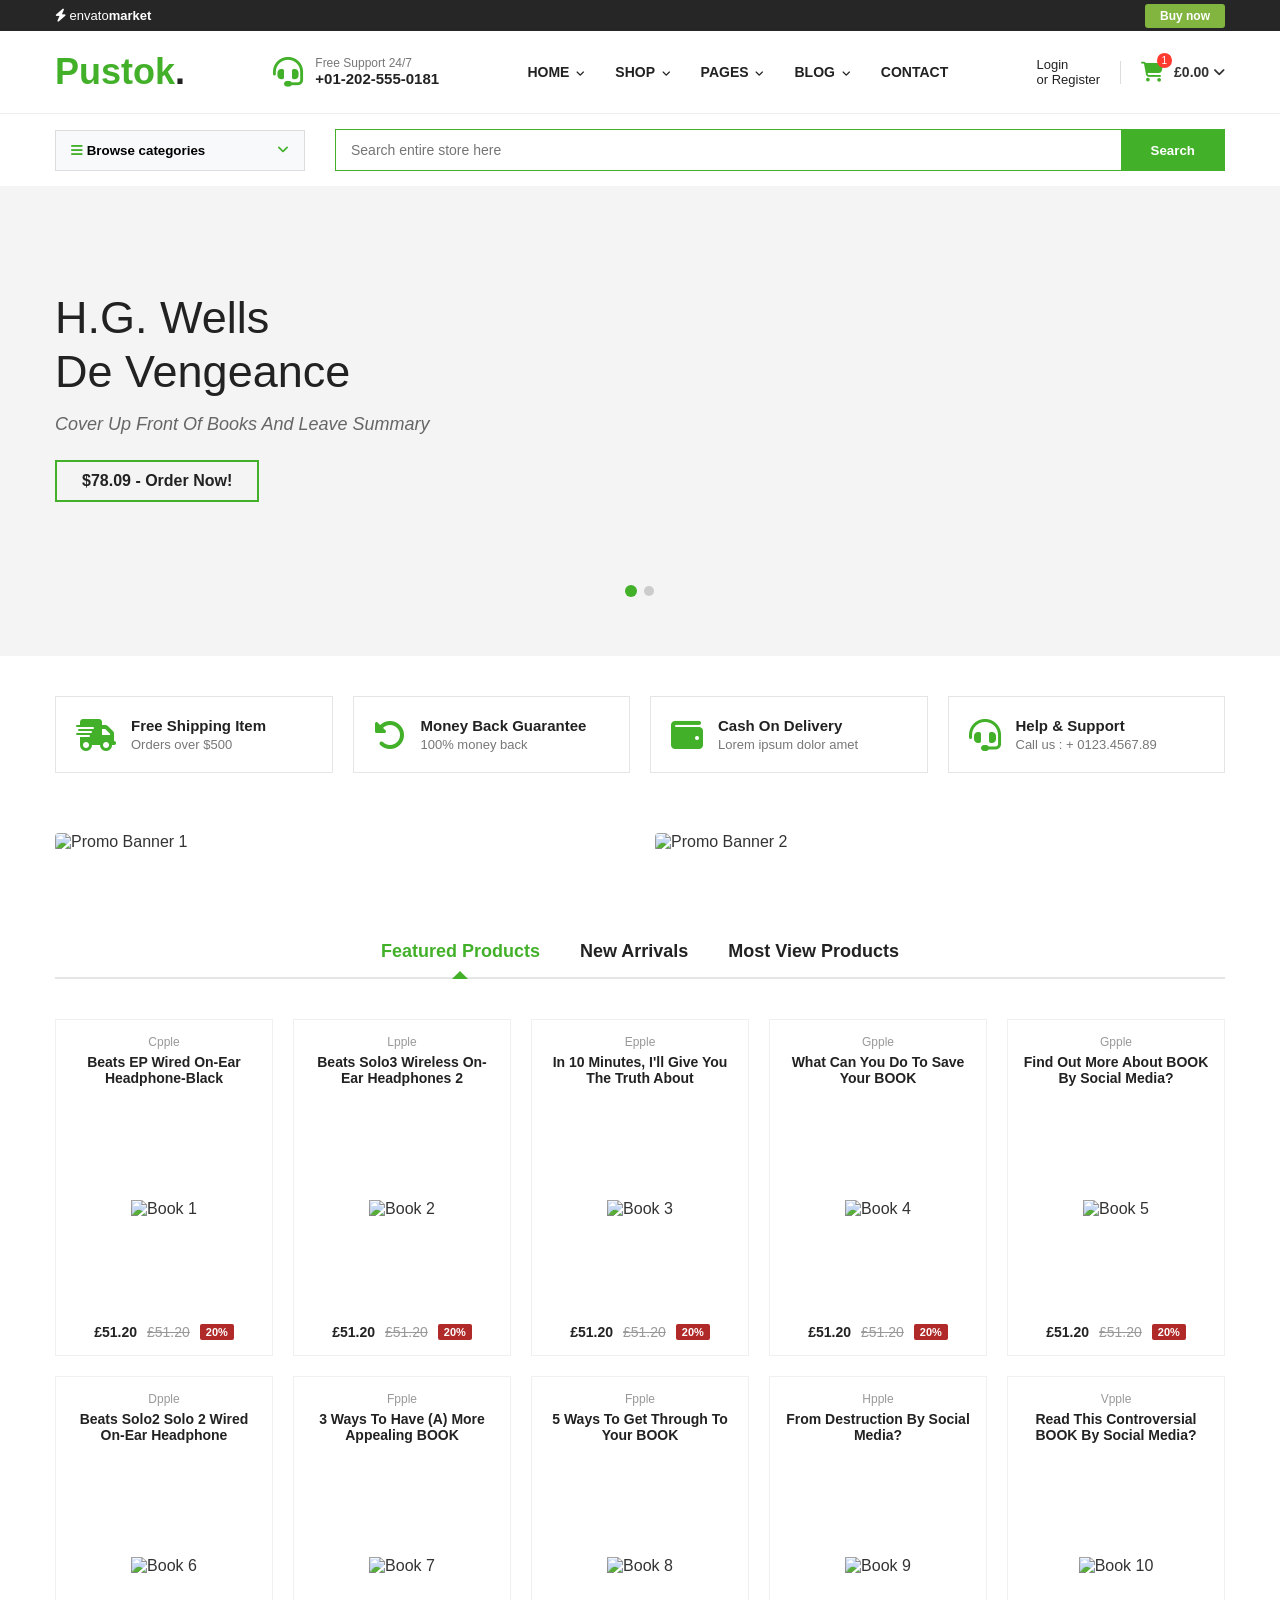
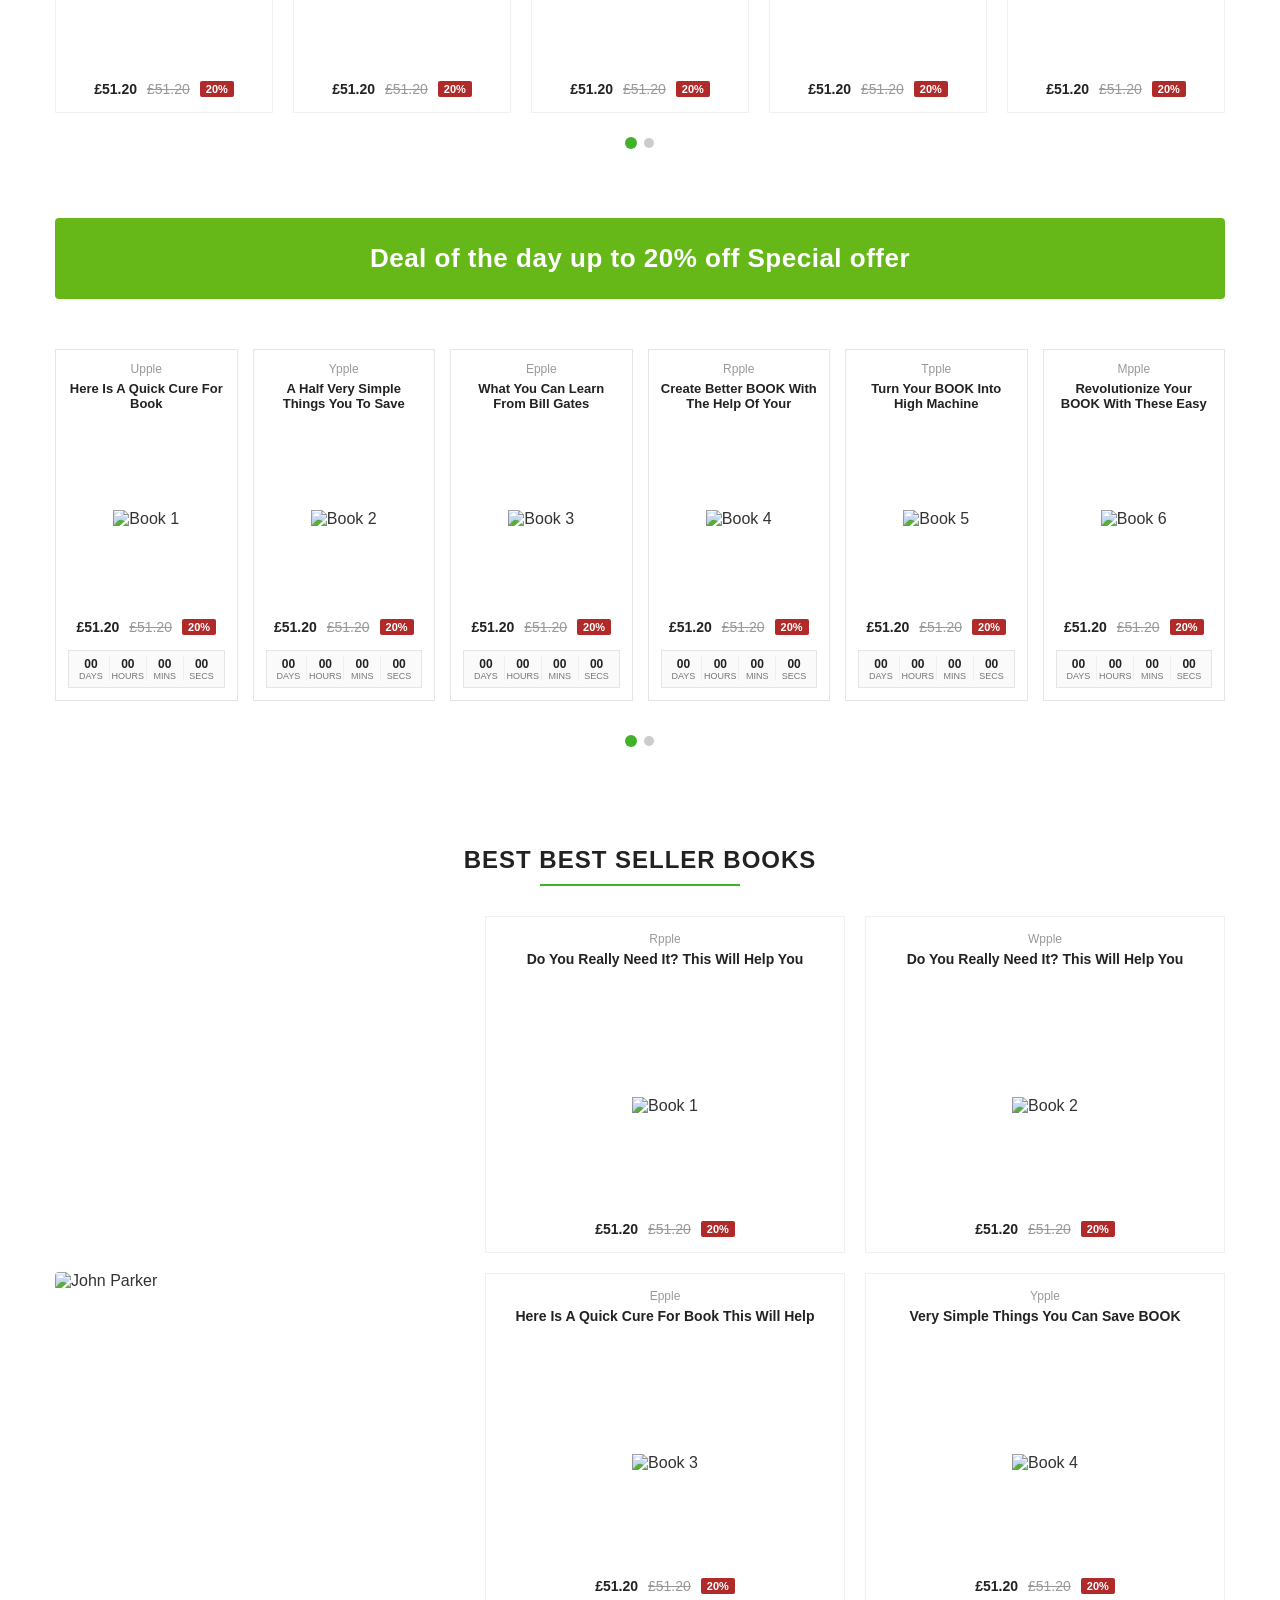
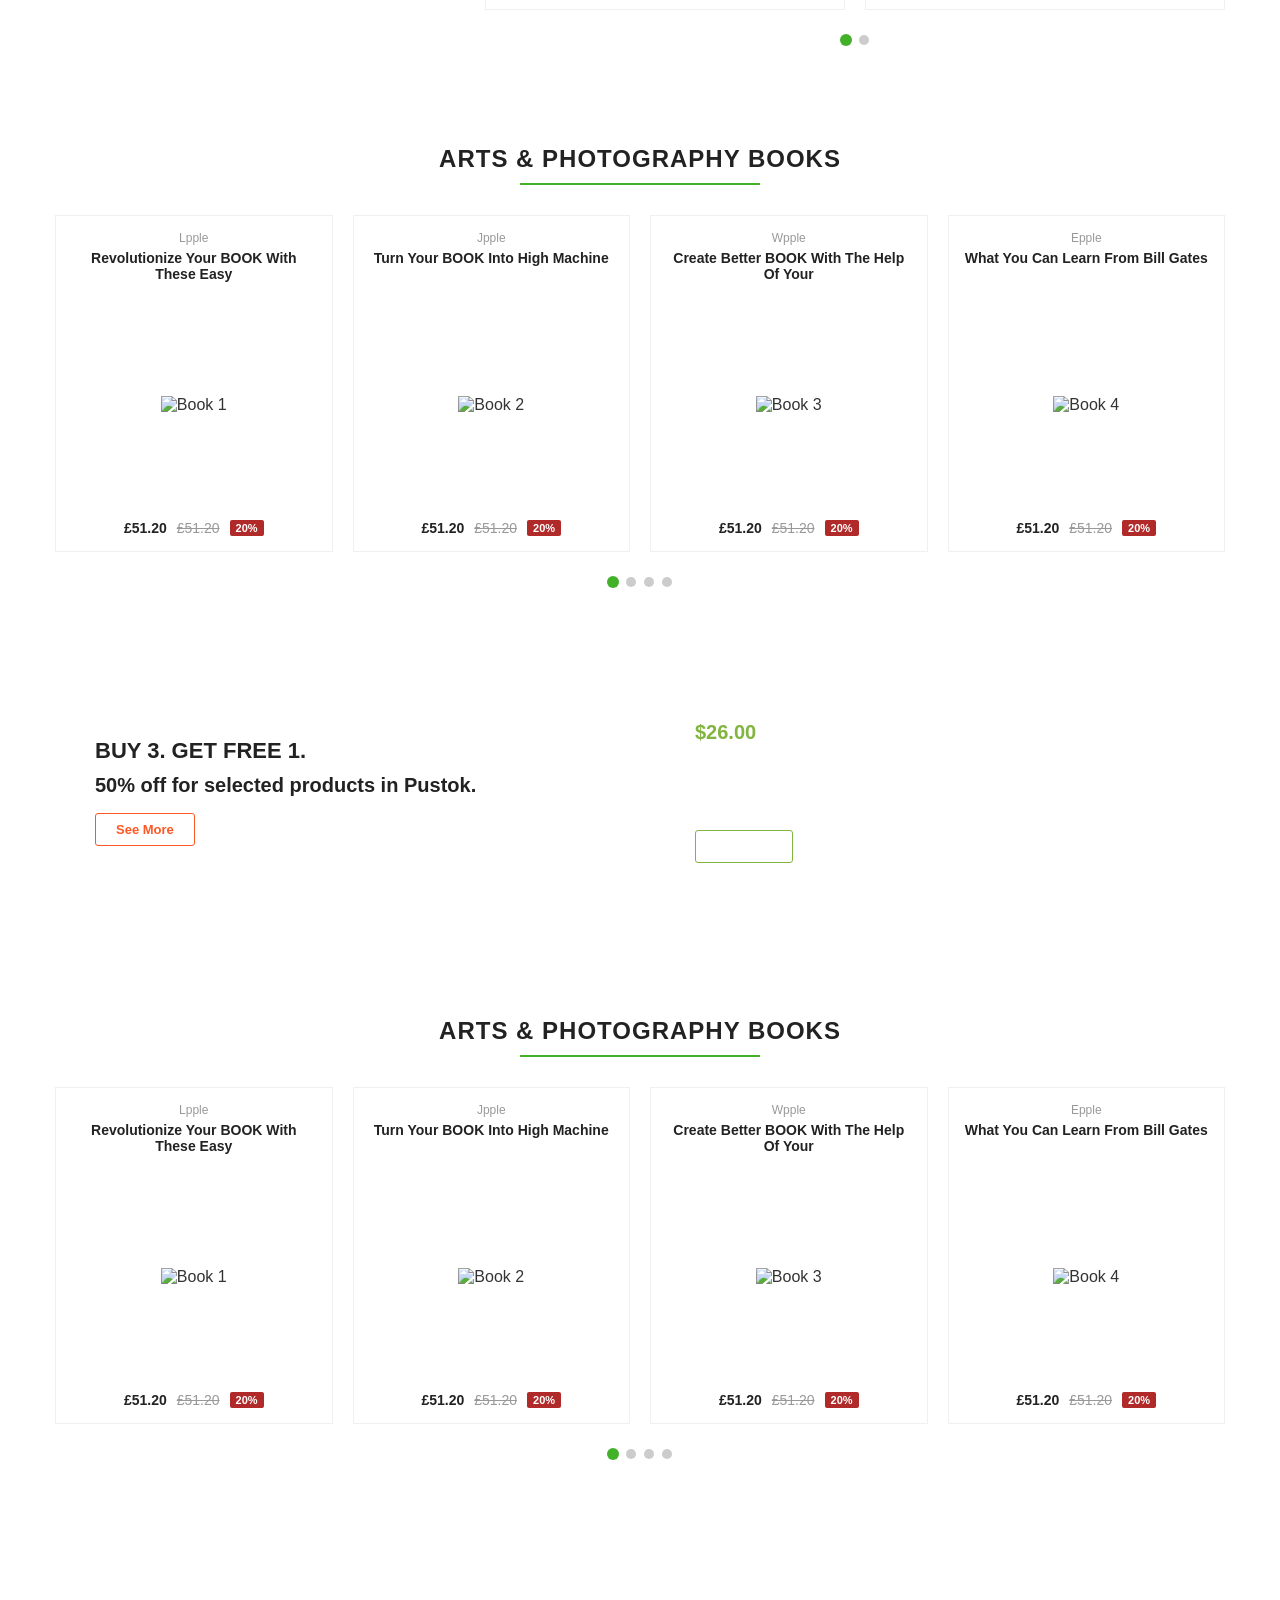
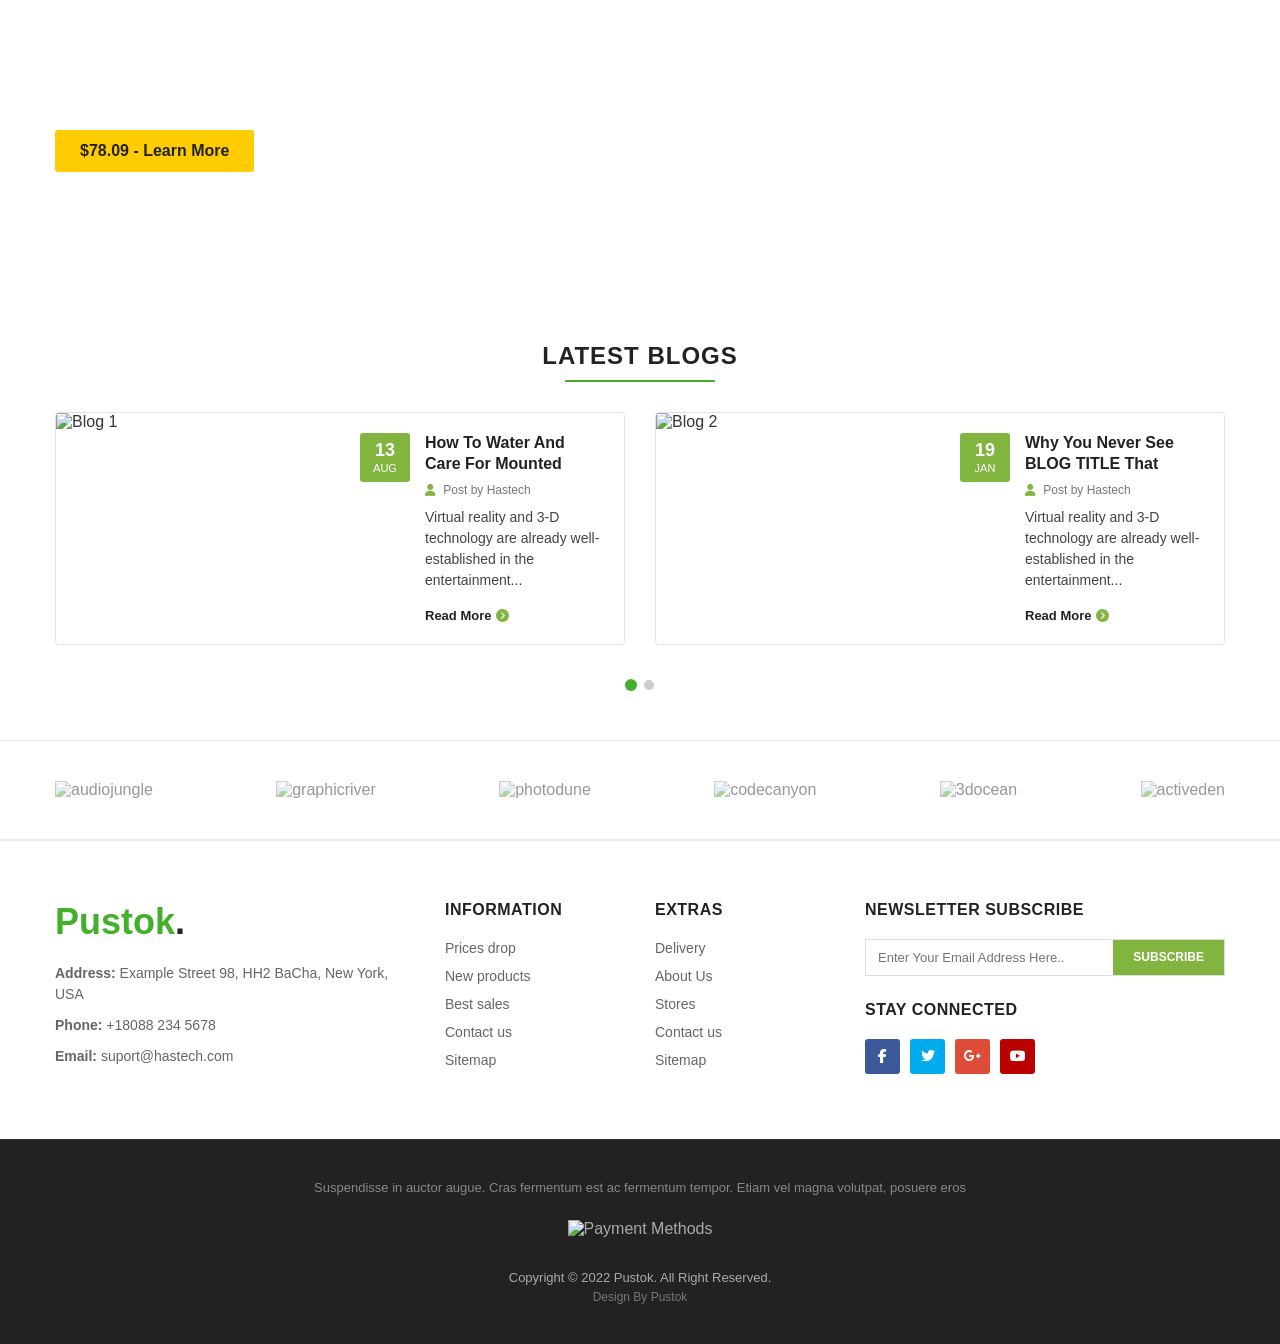
==== index.html @ 516fb3b8 "Final update: clean single-page structure with index and style" ====
<!DOCTYPE html>
<html lang="en">
<head>
    <meta charset="UTF-8">
    <meta name="viewport" content="width=device-width, initial-scale=1.0">
    <title>Pustok - Responsive Book Store E-Commerce Template</title>
    <!-- FontAwesome -->
    <link rel="stylesheet" href="https://cdnjs.cloudflare.com/ajax/libs/font-awesome/6.4.0/css/all.min.css">
    <link rel="stylesheet" href="style.css">
</head>
<body>

    <!-- Envato Market Bar -->
    <div class="envato-market-bar">
        <div class="container bar-flex">
            <div class="market-left">
                <i class="fa-solid fa-bolt text-warning"></i> envato<span>market</span>
            </div>
            <div class="market-right">
                <a href="#" class="buy-btn">Buy now</a>
            </div>
        </div>
    </div>

    <!-- Header Section (Sticky) -->
    <header class="site-header">
        <div class="container header-flex">
            <!-- Logo -->
            <div class="brand-logo">
                <a href="#">Pustok<span>.</span></a>
            </div>

            <!-- Support Center -->
            <div class="support-box">
                <div class="support-icon">
                    <i class="fa-solid fa-headset"></i>
                </div>
                <div class="support-text">
                    <span>Free Support 24/7</span>
                    <strong>+01-202-555-0181</strong>
                </div>
            </div>

            <!-- Navigation Menu -->
            <nav class="main-navigation">
                <ul>
                    <li><a href="#">HOME <i class="fa-solid fa-angle-down"></i></a></li>
                    <li><a href="#">SHOP <i class="fa-solid fa-angle-down"></i></a></li>
                    <li><a href="#">PAGES <i class="fa-solid fa-angle-down"></i></a></li>
                    <li><a href="#">BLOG <i class="fa-solid fa-angle-down"></i></a></li>
                    <li><a href="#">CONTACT</a></li>
                </ul>
            </nav>

            <!-- User & Cart Area -->
            <div class="header-right-action">
                <div class="user-account">
                    <a href="#">Login</a>
                    <a href="#">or Register</a>
                </div>
                <div class="minicart-wrapper">
                    <div class="cart-icon">
                        <i class="fa-solid fa-cart-shopping"></i>
                        <span class="cart-badge">1</span>
                    </div>
                    <div class="cart-total">
                        <span>£0.00 <i class="fa-solid fa-angle-down"></i></span>
                    </div>
                </div>
            </div>
        </div>
    </header>

    <!-- Category & Search Bar -->
    <div class="header-bottom-bar">
        <div class="container bottom-flex">
            <div class="browse-categories">
                <button class="category-toggle-btn">
                    <span><i class="fa-solid fa-bars"></i> Browse categories</span>
                    <i class="fa-solid fa-angle-down"></i>
                </button>
            </div>
            <div class="search-form-group">
                <input type="text" placeholder="Search entire store here">
                <button type="button" class="search-btn">Search</button>
            </div>
        </div>
    </div>

    <!-- 1. Hero Slider Section -->
    <section class="hero-slider-section">
        <div class="container slider-container">
            
            <!-- Slide 1 -->
            <div class="single-slide active-slide">
                <div class="slide-content">
                    <h2>H.G. Wells<br>De Vengeance</h2>
                    <p>Cover Up Front Of Books And Leave Summary</p>
                    <a href="#" class="order-btn">$78.09 - Order Now!</a>
                </div>
                <div class="slide-image">
                    <div class="book-mockup book-1"></div>
                </div>
            </div>

            <!-- Slide 2 -->
            <div class="single-slide">
                <div class="slide-content">
                    <h2>J.D. Kurtness<br>De Vengeance</h2>
                    <p>Cover Up Front Of Books And Leave Summary</p>
                    <a href="#" class="order-btn">$78.09 - Learn More</a>
                </div>
                <div class="slide-image">
                    <div class="book-mockup book-2"></div>
                </div>
            </div>

            <!-- Dots -->
            <div class="slide-dots">
                <span class="dot active" onclick="setSlide(0)"></span>
                <span class="dot" onclick="setSlide(1)"></span>
            </div>

        </div>
    </section>

    <!-- 2. 4-lü Üstünlük Qutuları -->
    <section class="shipping-services-section">
        <div class="container services-grid">
            <div class="service-box">
                <div class="service-icon"><i class="fa-solid fa-truck-fast"></i></div>
                <div class="service-text">
                    <h4>Free Shipping Item</h4>
                    <p>Orders over $500</p>
                </div>
            </div>
            <div class="service-box">
                <div class="service-icon"><i class="fa-solid fa-rotate-left"></i></div>
                <div class="service-text">
                    <h4>Money Back Guarantee</h4>
                    <p>100% money back</p>
                </div>
            </div>
            <div class="service-box">
                <div class="service-icon"><i class="fa-solid fa-wallet"></i></div>
                <div class="service-text">
                    <h4>Cash On Delivery</h4>
                    <p>Lorem ipsum dolor amet</p>
                </div>
            </div>
            <div class="service-box">
                <div class="service-icon"><i class="fa-solid fa-headset"></i></div>
                <div class="service-text">
                    <h4>Help & Support</h4>
                    <p>Call us : + 0123.4567.89</p>
                </div>
            </div>
        </div>
    </section>

    <!-- 3. 2-li Banner Bölməsi -->
    <section class="promo-banners-section">
        <div class="container banners-grid">
            <div class="promo-banner-left">
                <img src="https://htmldemo.net/pustok/pustok/image/bg-images/promo-banner-with-text.jpg" alt="Promo Banner 1">
            </div>
            <div class="promo-banner-right">
                <img src="https://htmldemo.net/pustok/pustok/image/bg-images/promo-banner-with-text-2.jpg" alt="Promo Banner 2">
            </div>
        </div>
    </section>

    <!-- 4. Product Tab & Two-Row Grid Section (Featured Products) -->
    <section class="product-tab-section">
        <div class="container">
            <div class="product-tabs-header">
                <div class="tab-item active">Featured Products</div>
                <div class="tab-item">New Arrivals</div>
                <div class="tab-item">Most View Products</div>
            </div>

            <!-- Slayd 1 -->
            <div class="product-slide active-product-slide">
                <div class="products-grid" style="margin-bottom: 20px;">
                    <div class="product-card">
                        <span class="brand-name">Cpple</span>
                        <h3 class="product-title">Beats EP Wired On-Ear Headphone-Black</h3>
                        <div class="product-img"><img src="https://htmldemo.net/pustok/pustok/image/products/product-1.jpg" alt="Book 1"></div>
                        <div class="product-price"><span class="current-price">£51.20</span><span class="old-price">£51.20</span><span class="discount-badge">20%</span></div>
                    </div>
                    <div class="product-card">
                        <span class="brand-name">Lpple</span>
                        <h3 class="product-title">Beats Solo3 Wireless On-Ear Headphones 2</h3>
                        <div class="product-img"><img src="https://htmldemo.net/pustok/pustok/image/products/product-2.jpg" alt="Book 2"></div>
                        <div class="product-price"><span class="current-price">£51.20</span><span class="old-price">£51.20</span><span class="discount-badge">20%</span></div>
                    </div>
                    <div class="product-card">
                        <span class="brand-name">Epple</span>
                        <h3 class="product-title">In 10 Minutes, I'll Give You The Truth About</h3>
                        <div class="product-img"><img src="https://htmldemo.net/pustok/pustok/image/products/product-3.jpg" alt="Book 3"></div>
                        <div class="product-price"><span class="current-price">£51.20</span><span class="old-price">£51.20</span><span class="discount-badge">20%</span></div>
                    </div>
                    <div class="product-card">
                        <span class="brand-name">Gpple</span>
                        <h3 class="product-title">What Can You Do To Save Your BOOK</h3>
                        <div class="product-img"><img src="https://htmldemo.net/pustok/pustok/image/products/product-4.jpg" alt="Book 4"></div>
                        <div class="product-price"><span class="current-price">£51.20</span><span class="old-price">£51.20</span><span class="discount-badge">20%</span></div>
                    </div>
                    <div class="product-card">
                        <span class="brand-name">Gpple</span>
                        <h3 class="product-title">Find Out More About BOOK By Social Media?</h3>
                        <div class="product-img"><img src="https://htmldemo.net/pustok/pustok/image/products/product-5.jpg" alt="Book 5"></div>
                        <div class="product-price"><span class="current-price">£51.20</span><span class="old-price">£51.20</span><span class="discount-badge">20%</span></div>
                    </div>
                </div>
                <div class="products-grid">
                    <div class="product-card">
                        <span class="brand-name">Dpple</span>
                        <h3 class="product-title">Beats Solo2 Solo 2 Wired On-Ear Headphone</h3>
                        <div class="product-img"><img src="https://htmldemo.net/pustok/pustok/image/products/product-6.jpg" alt="Book 6"></div>
                        <div class="product-price"><span class="current-price">£51.20</span><span class="old-price">£51.20</span><span class="discount-badge">20%</span></div>
                    </div>
                    <div class="product-card">
                        <span class="brand-name">Fpple</span>
                        <h3 class="product-title">3 Ways To Have (A) More Appealing BOOK</h3>
                        <div class="product-img"><img src="https://htmldemo.net/pustok/pustok/image/products/product-7.jpg" alt="Book 7"></div>
                        <div class="product-price"><span class="current-price">£51.20</span><span class="old-price">£51.20</span><span class="discount-badge">20%</span></div>
                    </div>
                    <div class="product-card">
                        <span class="brand-name">Fpple</span>
                        <h3 class="product-title">5 Ways To Get Through To Your BOOK</h3>
                        <div class="product-img"><img src="https://htmldemo.net/pustok/pustok/image/products/product-8.jpg" alt="Book 8"></div>
                        <div class="product-price"><span class="current-price">£51.20</span><span class="old-price">£51.20</span><span class="discount-badge">20%</span></div>
                    </div>
                    <div class="product-card">
                        <span class="brand-name">Hpple</span>
                        <h3 class="product-title">From Destruction By Social Media?</h3>
                        <div class="product-img"><img src="https://htmldemo.net/pustok/pustok/image/products/product-9.jpg" alt="Book 9"></div>
                        <div class="product-price"><span class="current-price">£51.20</span><span class="old-price">£51.20</span><span class="discount-badge">20%</span></div>
                    </div>
                    <div class="product-card">
                        <span class="brand-name">Vpple</span>
                        <h3 class="product-title">Read This Controversial BOOK By Social Media?</h3>
                        <div class="product-img"><img src="https://htmldemo.net/pustok/pustok/image/products/product-10.jpg" alt="Book 10"></div>
                        <div class="product-price"><span class="current-price">£51.20</span><span class="old-price">£51.20</span><span class="discount-badge">20%</span></div>
                    </div>
                </div>
            </div>

            <!-- Slayd 2 -->
            <div class="product-slide" style="display: none;">
                <div class="products-grid" style="margin-bottom: 20px;">
                    <div class="product-card">
                        <span class="brand-name">Ypple</span>
                        <h3 class="product-title">Do You Really Need It? This Will Help You</h3>
                        <div class="product-img"><img src="https://htmldemo.net/pustok/pustok/image/products/product-5.jpg" alt="Book 11"></div>
                        <div class="product-price"><span class="current-price">£51.20</span><span class="old-price">£51.20</span><span class="discount-badge">20%</span></div>
                    </div>
                    <div class="product-card">
                        <span class="brand-name">Upple</span>
                        <h3 class="product-title">Here Is A Quick Cure For Book</h3>
                        <div class="product-img"><img src="https://htmldemo.net/pustok/pustok/image/products/product-6.jpg" alt="Book 12"></div>
                        <div class="product-price"><span class="current-price">£51.20</span><span class="old-price">£51.20</span><span class="discount-badge">20%</span></div>
                    </div>
                    <div class="product-card">
                        <span class="brand-name">Ypple</span>
                        <h3 class="product-title">A Half Very Simple Things You To Save</h3>
                        <div class="product-img"><img src="https://htmldemo.net/pustok/pustok/image/products/product-7.jpg" alt="Book 13"></div>
                        <div class="product-price"><span class="current-price">£51.20</span><span class="old-price">£51.20</span><span class="discount-badge">20%</span></div>
                    </div>
                    <div class="product-card">
                        <span class="brand-name">Epple</span>
                        <h3 class="product-title">What You Can Learn From Bill Gates</h3>
                        <div class="product-img"><img src="https://htmldemo.net/pustok/pustok/image/products/product-8.jpg" alt="Book 14"></div>
                        <div class="product-price"><span class="current-price">£51.20</span><span class="old-price">£51.20</span><span class="discount-badge">20%</span></div>
                    </div>
                    <div class="product-card">
                        <span class="brand-name">Rpple</span>
                        <h3 class="product-title">Create Better BOOK With The Help Of Your</h3>
                        <div class="product-img"><img src="https://htmldemo.net/pustok/pustok/image/products/product-9.jpg" alt="Book 15"></div>
                        <div class="product-price"><span class="current-price">£51.20</span><span class="old-price">£51.20</span><span class="discount-badge">20%</span></div>
                    </div>
                </div>
                <div class="products-grid">
                    <div class="product-card">
                        <span class="brand-name">Tpple</span>
                        <h3 class="product-title">Turn Your BOOK Into High Machine</h3>
                        <div class="product-img"><img src="https://htmldemo.net/pustok/pustok/image/products/product-10.jpg" alt="Book 16"></div>
                        <div class="product-price"><span class="current-price">£51.20</span><span class="old-price">£51.20</span><span class="discount-badge">20%</span></div>
                    </div>
                    <div class="product-card">
                        <span class="brand-name">Mpple</span>
                        <h3 class="product-title">Revolutionize Your BOOK With These Easy</h3>
                        <div class="product-img"><img src="https://htmldemo.net/pustok/pustok/image/products/product-11.jpg" alt="Book 17"></div>
                        <div class="product-price"><span class="current-price">£51.20</span><span class="old-price">£51.20</span><span class="discount-badge">20%</span></div>
                    </div>
                    <div class="product-card">
                        <span class="brand-name">Cpple</span>
                        <h3 class="product-title">Beats EP Wired On-Ear Headphone-Black</h3>
                        <div class="product-img"><img src="https://htmldemo.net/pustok/pustok/image/products/product-1.jpg" alt="Book 18"></div>
                        <div class="product-price"><span class="current-price">£51.20</span><span class="old-price">£51.20</span><span class="discount-badge">20%</span></div>
                    </div>
                    <div class="product-card">
                        <span class="brand-name">Lpple</span>
                        <h3 class="product-title">Beats Solo3 Wireless On-Ear Headphones 2</h3>
                        <div class="product-img"><img src="https://htmldemo.net/pustok/pustok/image/products/product-2.jpg" alt="Book 19"></div>
                        <div class="product-price"><span class="current-price">£51.20</span><span class="old-price">£51.20</span><span class="discount-badge">20%</span></div>
                    </div>
                    <div class="product-card">
                        <span class="brand-name">Epple</span>
                        <h3 class="product-title">In 10 Minutes, I'll Give You The Truth About</h3>
                        <div class="product-img"><img src="https://htmldemo.net/pustok/pustok/image/products/product-3.jpg" alt="Book 20"></div>
                        <div class="product-price"><span class="current-price">£51.20</span><span class="old-price">£51.20</span><span class="discount-badge">20%</span></div>
                    </div>
                </div>
            </div>

            <!-- İki Nöqtə -->
            <div class="slide-dots" style="margin-top: 25px;">
                <span class="dot active" onclick="setProductSlide(0)"></span>
                <span class="dot" onclick="setProductSlide(1)"></span>
            </div>
        </div>
    </section>

    <!-- 5. Deal Of The Day Banner -->
    <section class="deal-banner-section">
        <div class="container">
            <div class="deal-banner-box">
                <h2>Deal of the day up to 20% off Special offer</h2>
            </div>
        </div>
    </section>

    <!-- 6. Deal Products with Countdown Carousel Section -->
    <section class="deal-products-section">
        <div class="container">
            <div class="deal-carousel-wrapper">
                
                <!-- Slayd səhifəsi 1 -->
                <div class="deal-grid-6 deal-slide active-deal-slide">
                    <div class="deal-product-card">
                        <span class="brand-name">Upple</span>
                        <h3 class="product-title">Here Is A Quick Cure For Book</h3>
                        <div class="product-img"><img src="https://htmldemo.net/pustok/pustok/image/products/product-11.jpg" alt="Book 1"></div>
                        <div class="product-price"><span class="current-price">£51.20</span><span class="old-price">£51.20</span><span class="discount-badge">20%</span></div>
                        <div class="countdown-box"><div class="time-block"><span>00</span><small>Days</small></div><div class="time-block"><span>00</span><small>Hours</small></div><div class="time-block"><span>00</span><small>Mins</small></div><div class="time-block"><span>00</span><small>Secs</small></div></div>
                    </div>
                    <div class="deal-product-card">
                        <span class="brand-name">Ypple</span>
                        <h3 class="product-title">A Half Very Simple Things You To Save</h3>
                        <div class="product-img"><img src="https://htmldemo.net/pustok/pustok/image/products/product-12.jpg" alt="Book 2"></div>
                        <div class="product-price"><span class="current-price">£51.20</span><span class="old-price">£51.20</span><span class="discount-badge">20%</span></div>
                        <div class="countdown-box"><div class="time-block"><span>00</span><small>Days</small></div><div class="time-block"><span>00</span><small>Hours</small></div><div class="time-block"><span>00</span><small>Mins</small></div><div class="time-block"><span>00</span><small>Secs</small></div></div>
                    </div>
                    <div class="deal-product-card">
                        <span class="brand-name">Epple</span>
                        <h3 class="product-title">What You Can Learn From Bill Gates</h3>
                        <div class="product-img"><img src="https://htmldemo.net/pustok/pustok/image/products/product-1.jpg" alt="Book 3"></div>
                        <div class="product-price"><span class="current-price">£51.20</span><span class="old-price">£51.20</span><span class="discount-badge">20%</span></div>
                        <div class="countdown-box"><div class="time-block"><span>00</span><small>Days</small></div><div class="time-block"><span>00</span><small>Hours</small></div><div class="time-block"><span>00</span><small>Mins</small></div><div class="time-block"><span>00</span><small>Secs</small></div></div>
                    </div>
                    <div class="deal-product-card">
                        <span class="brand-name">Rpple</span>
                        <h3 class="product-title">Create Better BOOK With The Help Of Your</h3>
                        <div class="product-img"><img src="https://htmldemo.net/pustok/pustok/image/products/product-2.jpg" alt="Book 4"></div>
                        <div class="product-price"><span class="current-price">£51.20</span><span class="old-price">£51.20</span><span class="discount-badge">20%</span></div>
                        <div class="countdown-box"><div class="time-block"><span>00</span><small>Days</small></div><div class="time-block"><span>00</span><small>Hours</small></div><div class="time-block"><span>00</span><small>Mins</small></div><div class="time-block"><span>00</span><small>Secs</small></div></div>
                    </div>
                    <div class="deal-product-card">
                        <span class="brand-name">Tpple</span>
                        <h3 class="product-title">Turn Your BOOK Into High Machine</h3>
                        <div class="product-img"><img src="https://htmldemo.net/pustok/pustok/image/products/product-3.jpg" alt="Book 5"></div>
                        <div class="product-price"><span class="current-price">£51.20</span><span class="old-price">£51.20</span><span class="discount-badge">20%</span></div>
                        <div class="countdown-box"><div class="time-block"><span>00</span><small>Days</small></div><div class="time-block"><span>00</span><small>Hours</small></div><div class="time-block"><span>00</span><small>Mins</small></div><div class="time-block"><span>00</span><small>Secs</small></div></div>
                    </div>
                    <div class="deal-product-card">
                        <span class="brand-name">Mpple</span>
                        <h3 class="product-title">Revolutionize Your BOOK With These Easy</h3>
                        <div class="product-img"><img src="https://htmldemo.net/pustok/pustok/image/products/product-4.jpg" alt="Book 6"></div>
                        <div class="product-price"><span class="current-price">£51.20</span><span class="old-price">£51.20</span><span class="discount-badge">20%</span></div>
                        <div class="countdown-box"><div class="time-block"><span>00</span><small>Days</small></div><div class="time-block"><span>00</span><small>Hours</small></div><div class="time-block"><span>00</span><small>Mins</small></div><div class="time-block"><span>00</span><small>Secs</small></div></div>
                    </div>
                </div>

                <!-- Slayd səhifəsi 2 -->
                <div class="deal-grid-6 deal-slide" style="display: none;">
                    <div class="deal-product-card">
                        <span class="brand-name">Ypple</span>
                        <h3 class="product-title">Do You Really Need It? This Will Help You</h3>
                        <div class="product-img"><img src="https://htmldemo.net/pustok/pustok/image/products/product-5.jpg" alt="Book 7"></div>
                        <div class="product-price"><span class="current-price">£51.20</span><span class="old-price">£51.20</span><span class="discount-badge">20%</span></div>
                        <div class="countdown-box"><div class="time-block"><span>00</span><small>Days</small></div><div class="time-block"><span>00</span><small>Hours</small></div><div class="time-block"><span>00</span><small>Mins</small></div><div class="time-block"><span>00</span><small>Secs</small></div></div>
                    </div>
                    <div class="deal-product-card">
                        <span class="brand-name">Upple</span>
                        <h3 class="product-title">Here Is A Quick Cure For Book</h3>
                        <div class="product-img"><img src="https://htmldemo.net/pustok/pustok/image/products/product-6.jpg" alt="Book 8"></div>
                        <div class="product-price"><span class="current-price">£51.20</span><span class="old-price">£51.20</span><span class="discount-badge">20%</span></div>
                        <div class="countdown-box"><div class="time-block"><span>00</span><small>Days</small></div><div class="time-block"><span>00</span><small>Hours</small></div><div class="time-block"><span>00</span><small>Mins</small></div><div class="time-block"><span>00</span><small>Secs</small></div></div>
                    </div>
                    <div class="deal-product-card">
                        <span class="brand-name">Ypple</span>
                        <h3 class="product-title">A Half Very Simple Things You To Save</h3>
                        <div class="product-img"><img src="https://htmldemo.net/pustok/pustok/image/products/product-7.jpg" alt="Book 9"></div>
                        <div class="product-price"><span class="current-price">£51.20</span><span class="old-price">£51.20</span><span class="discount-badge">20%</span></div>
                        <div class="countdown-box"><div class="time-block"><span>00</span><small>Days</small></div><div class="time-block"><span>00</span><small>Hours</small></div><div class="time-block"><span>00</span><small>Mins</small></div><div class="time-block"><span>00</span><small>Secs</small></div></div>
                    </div>
                    <div class="deal-product-card">
                        <span class="brand-name">Epple</span>
                        <h3 class="product-title">What You Can Learn From Bill Gates</h3>
                        <div class="product-img"><img src="https://htmldemo.net/pustok/pustok/image/products/product-8.jpg" alt="Book 10"></div>
                        <div class="product-price"><span class="current-price">£51.20</span><span class="old-price">£51.20</span><span class="discount-badge">20%</span></div>
                        <div class="countdown-box"><div class="time-block"><span>00</span><small>Days</small></div><div class="time-block"><span>00</span><small>Hours</small></div><div class="time-block"><span>00</span><small>Mins</small></div><div class="time-block"><span>00</span><small>Secs</small></div></div>
                    </div>
                    <div class="deal-product-card">
                        <span class="brand-name">Rpple</span>
                        <h3 class="product-title">Create Better BOOK With The Help Of Your</h3>
                        <div class="product-img"><img src="https://htmldemo.net/pustok/pustok/image/products/product-9.jpg" alt="Book 11"></div>
                        <div class="product-price"><span class="current-price">£51.20</span><span class="old-price">£51.20</span><span class="discount-badge">20%</span></div>
                        <div class="countdown-box"><div class="time-block"><span>00</span><small>Days</small></div><div class="time-block"><span>00</span><small>Hours</small></div><div class="time-block"><span>00</span><small>Mins</small></div><div class="time-block"><span>00</span><small>Secs</small></div></div>
                    </div>
                    <div class="deal-product-card">
                        <span class="brand-name">Tpple</span>
                        <h3 class="product-title">Turn Your BOOK Into High Machine</h3>
                        <div class="product-img"><img src="https://htmldemo.net/pustok/pustok/image/products/product-10.jpg" alt="Book 12"></div>
                        <div class="product-price"><span class="current-price">£51.20</span><span class="old-price">£51.20</span><span class="discount-badge">20%</span></div>
                        <div class="countdown-box"><div class="time-block"><span>00</span><small>Days</small></div><div class="time-block"><span>00</span><small>Hours</small></div><div class="time-block"><span>00</span><small>Mins</small></div><div class="time-block"><span>00</span><small>Secs</small></div></div>
                    </div>
                </div>

            </div>

            <!-- Nöqtələr (Deal Slider) -->
            <div class="slide-dots" style="margin-top: 35px;">
                <span class="dot active" onclick="setDealSlide(0)"></span>
                <span class="dot" onclick="setDealSlide(1)"></span>
            </div>

        </div>
    </section>

    <!-- 7. Best Best Seller Books Section -->
    <section class="best-seller-section">
        <div class="container">
            <div class="section-title text-center mb-4">
                <h2 style="font-size: 24px; font-weight: bold; letter-spacing: 1px; color: #222; text-align: center;">BEST BEST SELLER BOOKS</h2>
                <div class="title-border" style="width: 200px; height: 2px; background-color: #43b02a; margin: 10px auto 30px auto;"></div>
            </div>

            <div class="best-seller-grid">
                <div class="author-banner">
                    <img src="https://htmldemo.net/pustok/pustok/image/others/best-seller-author.jpg" alt="John Parker" class="author-img">
                </div>
                <div class="seller-products-wrapper">
                    <div class="seller-slide active-seller-slide">
                        <div class="seller-grid-2x2">
                            <div class="product-card">
                                <span class="brand-name">Rpple</span>
                                <h3 class="product-title">Do You Really Need It? This Will Help You</h3>
                                <div class="product-img"><img src="https://htmldemo.net/pustok/pustok/image/products/product-1.jpg" alt="Book 1"></div>
                                <div class="product-price"><span class="current-price">£51.20</span><span class="old-price">£51.20</span><span class="discount-badge">20%</span></div>
                            </div>
                            <div class="product-card">
                                <span class="brand-name">Wpple</span>
                                <h3 class="product-title">Do You Really Need It? This Will Help You</h3>
                                <div class="product-img"><img src="https://htmldemo.net/pustok/pustok/image/products/product-2.jpg" alt="Book 2"></div>
                                <div class="product-price"><span class="current-price">£51.20</span><span class="old-price">£51.20</span><span class="discount-badge">20%</span></div>
                            </div>
                            <div class="product-card">
                                <span class="brand-name">Epple</span>
                                <h3 class="product-title">Here Is A Quick Cure For Book This Will Help</h3>
                                <div class="product-img"><img src="https://htmldemo.net/pustok/pustok/image/products/product-3.jpg" alt="Book 3"></div>
                                <div class="product-price"><span class="current-price">£51.20</span><span class="old-price">£51.20</span><span class="discount-badge">20%</span></div>
                            </div>
                            <div class="product-card">
                                <span class="brand-name">Ypple</span>
                                <h3 class="product-title">Very Simple Things You Can Save BOOK</h3>
                                <div class="product-img"><img src="https://htmldemo.net/pustok/pustok/image/products/product-4.jpg" alt="Book 4"></div>
                                <div class="product-price"><span class="current-price">£51.20</span><span class="old-price">£51.20</span><span class="discount-badge">20%</span></div>
                            </div>
                        </div>
                    </div>
                    <div class="seller-slide" style="display: none;">
                        <div class="seller-grid-2x2">
                            <div class="product-card">
                                <span class="brand-name">Cpple</span>
                                <h3 class="product-title">3 Ways Create Better BOOK With Help</h3>
                                <div class="product-img"><img src="https://htmldemo.net/pustok/pustok/image/products/product-5.jpg" alt="Book 5"></div>
                                <div class="product-price"><span class="current-price">£51.20</span><span class="old-price">£51.20</span><span class="discount-badge">20%</span></div>
                            </div>
                            <div class="product-card">
                                <span class="brand-name">Mpple</span>
                                <h3 class="product-title">What You Can Learn From Bill Gates</h3>
                                <div class="product-img"><img src="https://htmldemo.net/pustok/pustok/image/products/product-6.jpg" alt="Book 6"></div>
                                <div class="product-price"><span class="current-price">£51.20</span><span class="old-price">£51.20</span><span class="discount-badge">20%</span></div>
                            </div>
                            <div class="product-card">
                                <span class="brand-name">Lpple</span>
                                <h3 class="product-title">Beats Solo3 Wireless On-Ear Headphones</h3>
                                <div class="product-img"><img src="https://htmldemo.net/pustok/pustok/image/products/product-7.jpg" alt="Book 7"></div>
                                <div class="product-price"><span class="current-price">£51.20</span><span class="old-price">£51.20</span><span class="discount-badge">20%</span></div>
                            </div>
                            <div class="product-card">
                                <span class="brand-name">Gpple</span>
                                <h3 class="product-title">What You Can Do To Save Your BOOK</h3>
                                <div class="product-img"><img src="https://htmldemo.net/pustok/pustok/image/products/product-8.jpg" alt="Book 8"></div>
                                <div class="product-price"><span class="current-price">£51.20</span><span class="old-price">£51.20</span><span class="discount-badge">20%</span></div>
                            </div>
                        </div>
                    </div>
                    <div class="slide-dots" style="margin-top: 25px;">
                        <span class="dot active" onclick="setSellerSlide(0)"></span>
                        <span class="dot" onclick="setSellerSlide(1)"></span>
                    </div>
                </div>
            </div>
        </div>
    </section>

    <!-- 8. Arts & Photography Books Section (4 Slaydlı və Hover Düyməli) -->
    <section class="children-books-section">
        <div class="container">
            <div class="section-title text-center mb-4">
                <h2 style="font-size: 24px; font-weight: bold; letter-spacing: 1px; color: #222; text-align: center;">ARTS & PHOTOGRAPHY BOOKS</h2>
                <div class="title-border" style="width: 240px; height: 2px; background-color: #43b02a; margin: 10px auto 30px auto;"></div>
            </div>

            <!-- Slayd 1 -->
            <div class="children-slide active-child-slide">
                <div class="children-grid-4">
                    <div class="product-card">
                        <span class="brand-name">Lpple</span>
                        <h3 class="product-title">Revolutionize Your BOOK With These Easy</h3>
                        <div class="product-img">
                            <img src="https://htmldemo.net/pustok/pustok/image/products/product-6.jpg" alt="Book 1">
                            <div class="product-hover-actions">
                                <a href="#"><i class="fa-solid fa-cart-shopping"></i></a>
                                <a href="#"><i class="fa-solid fa-heart"></i></a>
                                <a href="#"><i class="fa-solid fa-shuffle"></i></a>
                                <a href="#"><i class="fa-solid fa-eye"></i></a>
                            </div>
                        </div>
                        <div class="product-price"><span class="current-price">£51.20</span><span class="old-price">£51.20</span><span class="discount-badge">20%</span></div>
                    </div>
                    <div class="product-card">
                        <span class="brand-name">Jpple</span>
                        <h3 class="product-title">Turn Your BOOK Into High Machine</h3>
                        <div class="product-img">
                            <img src="https://htmldemo.net/pustok/pustok/image/products/product-6.jpg" alt="Book 2">
                            <div class="product-hover-actions">
                                <a href="#"><i class="fa-solid fa-cart-shopping"></i></a>
                                <a href="#"><i class="fa-solid fa-heart"></i></a>
                                <a href="#"><i class="fa-solid fa-shuffle"></i></a>
                                <a href="#"><i class="fa-solid fa-eye"></i></a>
                            </div>
                        </div>
                        <div class="product-price"><span class="current-price">£51.20</span><span class="old-price">£51.20</span><span class="discount-badge">20%</span></div>
                    </div>
                    <div class="product-card">
                        <span class="brand-name">Wpple</span>
                        <h3 class="product-title">Create Better BOOK With The Help Of Your</h3>
                        <div class="product-img">
                            <img src="https://htmldemo.net/pustok/pustok/image/products/product-6.jpg" alt="Book 3">
                            <div class="product-hover-actions">
                                <a href="#"><i class="fa-solid fa-cart-shopping"></i></a>
                                <a href="#"><i class="fa-solid fa-heart"></i></a>
                                <a href="#"><i class="fa-solid fa-shuffle"></i></a>
                                <a href="#"><i class="fa-solid fa-eye"></i></a>
                            </div>
                        </div>
                        <div class="product-price"><span class="current-price">£51.20</span><span class="old-price">£51.20</span><span class="discount-badge">20%</span></div>
                    </div>
                    <div class="product-card">
                        <span class="brand-name">Epple</span>
                        <h3 class="product-title">What You Can Learn From Bill Gates</h3>
                        <div class="product-img">
                            <img src="https://htmldemo.net/pustok/pustok/image/products/product-8.jpg" alt="Book 4">
                            <div class="product-hover-actions">
                                <a href="#"><i class="fa-solid fa-cart-shopping"></i></a>
                                <a href="#"><i class="fa-solid fa-heart"></i></a>
                                <a href="#"><i class="fa-solid fa-shuffle"></i></a>
                                <a href="#"><i class="fa-solid fa-eye"></i></a>
                            </div>
                        </div>
                        <div class="product-price"><span class="current-price">£51.20</span><span class="old-price">£51.20</span><span class="discount-badge">20%</span></div>
                    </div>
                </div>
            </div>

            <!-- Slayd 2 -->
            <div class="children-slide" style="display: none;">
                <div class="children-grid-4">
                    <div class="product-card">
                        <span class="brand-name">Jpple</span>
                        <h3 class="product-title">Turn Your BOOK Into High Machine</h3>
                        <div class="product-img">
                            <img src="https://htmldemo.net/pustok/pustok/image/products/product-6.jpg" alt="Book 2">
                            <div class="product-hover-actions">
                                <a href="#"><i class="fa-solid fa-cart-shopping"></i></a>
                                <a href="#"><i class="fa-solid fa-heart"></i></a>
                                <a href="#"><i class="fa-solid fa-shuffle"></i></a>
                                <a href="#"><i class="fa-solid fa-eye"></i></a>
                            </div>
                        </div>
                        <div class="product-price"><span class="current-price">£51.20</span><span class="old-price">£51.20</span><span class="discount-badge">20%</span></div>
                    </div>
                    <div class="product-card">
                        <span class="brand-name">Wpple</span>
                        <h3 class="product-title">Create Better BOOK With The Help Of Your</h3>
                        <div class="product-img">
                            <img src="https://htmldemo.net/pustok/pustok/image/products/product-7.jpg" alt="Book 3">
                            <div class="product-hover-actions">
                                <a href="#"><i class="fa-solid fa-cart-shopping"></i></a>
                                <a href="#"><i class="fa-solid fa-heart"></i></a>
                                <a href="#"><i class="fa-solid fa-shuffle"></i></a>
                                <a href="#"><i class="fa-solid fa-eye"></i></a>
                            </div>
                        </div>
                        <div class="product-price"><span class="current-price">£51.20</span><span class="old-price">£51.20</span><span class="discount-badge">20%</span></div>
                    </div>
                    <div class="product-card">
                        <span class="brand-name">Epple</span>
                        <h3 class="product-title">What You Can Learn From Bill Gates</h3>
                        <div class="product-img">
                            <img src="https://htmldemo.net/pustok/pustok/image/products/product-8.jpg" alt="Book 4">
                            <div class="product-hover-actions">
                                <a href="#"><i class="fa-solid fa-cart-shopping"></i></a>
                                <a href="#"><i class="fa-solid fa-heart"></i></a>
                                <a href="#"><i class="fa-solid fa-shuffle"></i></a>
                                <a href="#"><i class="fa-solid fa-eye"></i></a>
                            </div>
                        </div>
                        <div class="product-price"><span class="current-price">£51.20</span><span class="old-price">£51.20</span><span class="discount-badge">20%</span></div>
                    </div>
                    <div class="product-card">
                        <span class="brand-name">Hpple</span>
                        <h3 class="product-title">A Half Very Simple Things You To Save</h3>
                        <div class="product-img">
                            <img src="https://htmldemo.net/pustok/pustok/image/products/product-9.jpg" alt="Book 5">
                            <div class="product-hover-actions">
                                <a href="#"><i class="fa-solid fa-cart-shopping"></i></a>
                                <a href="#"><i class="fa-solid fa-heart"></i></a>
                                <a href="#"><i class="fa-solid fa-shuffle"></i></a>
                                <a href="#"><i class="fa-solid fa-eye"></i></a>
                            </div>
                        </div>
                        <div class="product-price"><span class="current-price">£51.20</span><span class="old-price">£51.20</span><span class="discount-badge">20%</span></div>
                    </div>
                </div>
            </div>

            <!-- Slayd 3 -->
            <div class="children-slide" style="display: none;">
                <div class="children-grid-4">
                    <div class="product-card">
                        <span class="brand-name">Wpple</span>
                        <h3 class="product-title">Create Better BOOK With The Help Of Your</h3>
                        <div class="product-img">
                            <img src="https://htmldemo.net/pustok/pustok/image/products/product-7.jpg" alt="Book 3">
                            <div class="product-hover-actions">
                                <a href="#"><i class="fa-solid fa-cart-shopping"></i></a>
                                <a href="#"><i class="fa-solid fa-heart"></i></a>
                                <a href="#"><i class="fa-solid fa-shuffle"></i></a>
                                <a href="#"><i class="fa-solid fa-eye"></i></a>
                            </div>
                        </div>
                        <div class="product-price"><span class="current-price">£51.20</span><span class="old-price">£51.20</span><span class="discount-badge">20%</span></div>
                    </div>
                    <div class="product-card">
                        <span class="brand-name">Epple</span>
                        <h3 class="product-title">What You Can Learn From Bill Gates</h3>
                        <div class="product-img">
                            <img src="https://htmldemo.net/pustok/pustok/image/products/product-8.jpg" alt="Book 4">
                            <div class="product-hover-actions">
                                <a href="#"><i class="fa-solid fa-cart-shopping"></i></a>
                                <a href="#"><i class="fa-solid fa-heart"></i></a>
                                <a href="#"><i class="fa-solid fa-shuffle"></i></a>
                                <a href="#"><i class="fa-solid fa-eye"></i></a>
                            </div>
                        </div>
                        <div class="product-price"><span class="current-price">£51.20</span><span class="old-price">£51.20</span><span class="discount-badge">20%</span></div>
                    </div>
                    <div class="product-card">
                        <span class="brand-name">Hpple</span>
                        <h3 class="product-title">A Half Very Simple Things You To Save</h3>
                        <div class="product-img">
                            <img src="https://htmldemo.net/pustok/pustok/image/products/product-9.jpg" alt="Book 5">
                            <div class="product-hover-actions">
                                <a href="#"><i class="fa-solid fa-cart-shopping"></i></a>
                                <a href="#"><i class="fa-solid fa-heart"></i></a>
                                <a href="#"><i class="fa-solid fa-shuffle"></i></a>
                                <a href="#"><i class="fa-solid fa-eye"></i></a>
                            </div>
                        </div>
                        <div class="product-price"><span class="current-price">£51.20</span><span class="old-price">£51.20</span><span class="discount-badge">20%</span></div>
                    </div>
                    <div class="product-card">
                        <span class="brand-name">Bpple</span>
                        <h3 class="product-title">Here Is A Quick Cure For Book</h3>
                        <div class="product-img">
                            <img src="https://htmldemo.net/pustok/pustok/image/products/product-10.jpg" alt="Book 6">
                            <div class="product-hover-actions">
                                <a href="#"><i class="fa-solid fa-cart-shopping"></i></a>
                                <a href="#"><i class="fa-solid fa-heart"></i></a>
                                <a href="#"><i class="fa-solid fa-shuffle"></i></a>
                                <a href="#"><i class="fa-solid fa-eye"></i></a>
                            </div>
                        </div>
                        <div class="product-price"><span class="current-price">£51.20</span><span class="old-price">£51.20</span><span class="discount-badge">20%</span></div>
                    </div>
                </div>
            </div>

            <!-- Slayd 4 -->
            <div class="children-slide" style="display: none;">
                <div class="children-grid-4">
                    <div class="product-card">
                        <span class="brand-name">Epple</span>
                        <h3 class="product-title">What You Can Learn From Bill Gates</h3>
                        <div class="product-img">
                            <img src="https://htmldemo.net/pustok/pustok/image/products/product-8.jpg" alt="Book 4">
                            <div class="product-hover-actions">
                                <a href="#"><i class="fa-solid fa-cart-shopping"></i></a>
                                <a href="#"><i class="fa-solid fa-heart"></i></a>
                                <a href="#"><i class="fa-solid fa-shuffle"></i></a>
                                <a href="#"><i class="fa-solid fa-eye"></i></a>
                            </div>
                        </div>
                        <div class="product-price"><span class="current-price">£51.20</span><span class="old-price">£51.20</span><span class="discount-badge">20%</span></div>
                    </div>
                    <div class="product-card">
                        <span class="brand-name">Hpple</span>
                        <h3 class="product-title">A Half Very Simple Things You To Save</h3>
                        <div class="product-img">
                            <img src="https://htmldemo.net/pustok/pustok/image/products/product-9.jpg" alt="Book 5">
                            <div class="product-hover-actions">
                                <a href="#"><i class="fa-solid fa-cart-shopping"></i></a>
                                <a href="#"><i class="fa-solid fa-heart"></i></a>
                                <a href="#"><i class="fa-solid fa-shuffle"></i></a>
                                <a href="#"><i class="fa-solid fa-eye"></i></a>
                            </div>
                        </div>
                        <div class="product-price"><span class="current-price">£51.20</span><span class="old-price">£51.20</span><span class="discount-badge">20%</span></div>
                    </div>
                    <div class="product-card">
                        <span class="brand-name">Bpple</span>
                        <h3 class="product-title">Here Is A Quick Cure For Book</h3>
                        <div class="product-img">
                            <img src="https://htmldemo.net/pustok/pustok/image/products/product-10.jpg" alt="Book 6">
                            <div class="product-hover-actions">
                                <a href="#"><i class="fa-solid fa-cart-shopping"></i></a>
                                <a href="#"><i class="fa-solid fa-heart"></i></a>
                                <a href="#"><i class="fa-solid fa-shuffle"></i></a>
                                <a href="#"><i class="fa-solid fa-eye"></i></a>
                            </div>
                        </div>
                        <div class="product-price"><span class="current-price">£51.20</span><span class="old-price">£51.20</span><span class="discount-badge">20%</span></div>
                    </div>
                    <div class="product-card">
                        <span class="brand-name">Zpple</span>
                        <h3 class="product-title">Do You Really Need It? This Will Help You</h3>
                        <div class="product-img">
                            <img src="https://htmldemo.net/pustok/pustok/image/products/product-11.jpg" alt="Book 7">
                            <div class="product-hover-actions">
                                <a href="#"><i class="fa-solid fa-cart-shopping"></i></a>
                                <a href="#"><i class="fa-solid fa-heart"></i></a>
                                <a href="#"><i class="fa-solid fa-shuffle"></i></a>
                                <a href="#"><i class="fa-solid fa-eye"></i></a>
                            </div>
                        </div>
                        <div class="product-price"><span class="current-price">£51.20</span><span class="old-price">£51.20</span><span class="discount-badge">20%</span></div>
                    </div>
                </div>
            </div>

            <!-- 4 ədəd nöqtə -->
            <div class="slide-dots" style="margin-top: 25px;">
                <span class="dot active" onclick="setChildSlide(0)"></span>
                <span class="dot" onclick="setChildSlide(1)"></span>
                <span class="dot" onclick="setChildSlide(2)"></span>
                <span class="dot" onclick="setChildSlide(3)"></span>
            </div>
        </div>
    </section>

    <!-- 9. Two Promo Banners Section -->
    <section class="two-promo-banners-section">
        <div class="container banners-grid-2">
            <!-- Sol Banner -->
            <div class="promo-box-left" style="background-image: url('https://htmldemo.net/pustok/pustok/image/bg-images/promo-banner-mid.jpg');">
                <div class="promo-content">
                    <span class="promo-subtitle">BUY 3. GET FREE 1.</span>
                    <h3>50% off for selected products in Pustok.</h3>
                    <a href="#" class="promo-btn">See More</a>
                </div>
            </div>

            <!-- Sağ Banner -->
            <div class="promo-box-right" style="background-image: url('https://htmldemo.net/pustok/pustok/image/bg-images/promo-banner-small.jpg');">
                <div class="promo-content dark-banner">
                    <span class="price-tag">$26.00</span>
                    <h3>Praise For<br>The Night Child</h3>
                    <a href="#" class="promo-btn-outline">Buy Now</a>
                </div>
            </div>
        </div>
    </section>

    <!-- JavaScript -->
    <script>
        let currentIdx = 0;
        const slides = document.querySelectorAll('.single-slide');
        const dots = document.querySelectorAll('.hero-slider-section .dot');
        let autoSlide;

        function showSlide(index) {
            if (index >= slides.length) currentIdx = 0;
            if (index < 0) currentIdx = slides.length - 1;

            slides.forEach(slide => slide.classList.remove('active-slide'));
            dots.forEach(dot => dot.classList.remove('active'));

            slides[currentIdx].classList.add('active-slide');
            dots[currentIdx].classList.add('active');
        }

        function nextSlide() {
            currentIdx++;
            showSlide(currentIdx);
        }

        function setSlide(index) {
            currentIdx = index;
            showSlide(currentIdx);
            resetInterval();
        }

        function resetInterval() {
            clearInterval(autoSlide);
            autoSlide = setInterval(nextSlide, 4000);
        }

        autoSlide = setInterval(nextSlide, 4000);

        let prodSlideIdx = 0;
        const prodSlides = document.querySelectorAll('.product-slide');
        const prodDots = document.querySelectorAll('.product-tab-section .dot');

        function setProductSlide(index) {
            prodSlideIdx = index;
            prodSlides.forEach((slide, idx) => {
                if(idx === prodSlideIdx) {
                    slide.style.display = "block";
                } else {
                    slide.style.display = "none";
                }
            });
            prodDots.forEach((dot, idx) => {
                if(idx === prodSlideIdx) {
                    dot.classList.add('active');
                } else {
                    dot.classList.remove('active');
                }
            });
        }

        let dealSlideIdx = 0;
        const dealSlides = document.querySelectorAll('.deal-slide');
        const dealDots = document.querySelectorAll('.deal-products-section .dot');

        function setDealSlide(index) {
            dealSlideIdx = index;
            dealSlides.forEach((slide, idx) => {
                if(idx === dealSlideIdx) {
                    slide.style.display = "flex";
                } else {
                    slide.style.display = "none";
                }
            });
            dealDots.forEach((dot, idx) => {
                if(idx === dealSlideIdx) {
                    dot.classList.add('active');
                } else {
                    dot.classList.remove('active');
                }
            });
        }

        let sellerSlideIdx = 0;
        const sellerSlides = document.querySelectorAll('.seller-slide');
        const sellerDots = document.querySelectorAll('.best-seller-section .dot');

        function setSellerSlide(index) {
            sellerSlideIdx = index;
            sellerSlides.forEach((slide, idx) => {
                if(idx === sellerSlideIdx) {
                    slide.style.display = "block";
                } else {
                    slide.style.display = "none";
                }
            });
            sellerDots.forEach((dot, idx) => {
                if(idx === sellerSlideIdx) {
                    dot.classList.add('active');
                } else {
                    dot.classList.remove('active');
                }
            });
        }

        /* Arts & Photography Carousel Logic */
        let childSlideIdx = 0;
        const childSlides = document.querySelectorAll('.children-slide');
        const childDots = document.querySelectorAll('.children-books-section .dot');

        function setChildSlide(index) {
            childSlideIdx = index;
            childSlides.forEach((slide, idx) => {
                if(idx === childSlideIdx) {
                    slide.style.display = "block";
                } else {
                    slide.style.display = "none";
                }
            });
            childDots.forEach((dot, idx) => {
                if(idx === childSlideIdx) {
                    dot.classList.add('active');
                } else {
                    dot.classList.remove('active');
                }
            });
        }
    </script>
    <!-- 8. Arts & Photography Books Section (Yeni Əlavə) -->
    <section class="children-books-section">
        <div class="container">
            <div class="section-title text-center mb-4">
                <h2 style="font-size: 24px; font-weight: bold; letter-spacing: 1px; color: #222; text-align: center;">ARTS & PHOTOGRAPHY BOOKS</h2>
                <div class="title-border" style="width: 240px; height: 2px; background-color: #43b02a; margin: 10px auto 30px auto;"></div>
            </div>

            <!-- Slayd 1 -->
            <div class="children-slide active-child-slide">
                <div class="children-grid-4">
                    <div class="product-card">
                        <span class="brand-name">Lpple</span>
                        <h3 class="product-title">Revolutionize Your BOOK With These Easy</h3>
                        <div class="product-img">
                            <img src="https://htmldemo.net/pustok/pustok/image/products/product-1.jpg" alt="Book 1">
                            <div class="product-hover-actions">
                                <a href="#"><i class="fa-solid fa-cart-shopping"></i></a>
                                <a href="#"><i class="fa-solid fa-heart"></i></a>
                                <a href="#"><i class="fa-solid fa-shuffle"></i></a>
                                <a href="#"><i class="fa-solid fa-eye"></i></a>
                            </div>
                        </div>
                        <div class="product-price"><span class="current-price">£51.20</span><span class="old-price">£51.20</span><span class="discount-badge">20%</span></div>
                    </div>
                    <div class="product-card">
                        <span class="brand-name">Jpple</span>
                        <h3 class="product-title">Turn Your BOOK Into High Machine</h3>
                        <div class="product-img">
                            <img src="https://htmldemo.net/pustok/pustok/image/products/product-2.jpg" alt="Book 2">
                            <div class="product-hover-actions">
                                <a href="#"><i class="fa-solid fa-cart-shopping"></i></a>
                                <a href="#"><i class="fa-solid fa-heart"></i></a>
                                <a href="#"><i class="fa-solid fa-shuffle"></i></a>
                                <a href="#"><i class="fa-solid fa-eye"></i></a>
                            </div>
                        </div>
                        <div class="product-price"><span class="current-price">£51.20</span><span class="old-price">£51.20</span><span class="discount-badge">20%</span></div>
                    </div>
                    <div class="product-card">
                        <span class="brand-name">Wpple</span>
                        <h3 class="product-title">Create Better BOOK With The Help Of Your</h3>
                        <div class="product-img">
                            <img src="https://htmldemo.net/pustok/pustok/image/products/product-3.jpg" alt="Book 3">
                            <div class="product-hover-actions">
                                <a href="#"><i class="fa-solid fa-cart-shopping"></i></a>
                                <a href="#"><i class="fa-solid fa-heart"></i></a>
                                <a href="#"><i class="fa-solid fa-shuffle"></i></a>
                                <a href="#"><i class="fa-solid fa-eye"></i></a>
                            </div>
                        </div>
                        <div class="product-price"><span class="current-price">£51.20</span><span class="old-price">£51.20</span><span class="discount-badge">20%</span></div>
                    </div>
                    <div class="product-card">
                        <span class="brand-name">Epple</span>
                        <h3 class="product-title">What You Can Learn From Bill Gates</h3>
                        <div class="product-img">
                            <img src="https://htmldemo.net/pustok/pustok/image/products/product-4.jpg" alt="Book 4">
                            <div class="product-hover-actions">
                                <a href="#"><i class="fa-solid fa-cart-shopping"></i></a>
                                <a href="#"><i class="fa-solid fa-heart"></i></a>
                                <a href="#"><i class="fa-solid fa-shuffle"></i></a>
                                <a href="#"><i class="fa-solid fa-eye"></i></a>
                            </div>
                        </div>
                        <div class="product-price"><span class="current-price">£51.20</span><span class="old-price">£51.20</span><span class="discount-badge">20%</span></div>
                    </div>
                </div>
            </div>

            <!-- Slayd 2 -->
            <div class="children-slide" style="display: none;">
                <div class="children-grid-4">
                    <div class="product-card">
                        <span class="brand-name">Jpple</span>
                        <h3 class="product-title">Turn Your BOOK Into High Machine</h3>
                        <div class="product-img">
                            <img src="https://htmldemo.net/pustok/pustok/image/products/product-2.jpg" alt="Book 2">
                            <div class="product-hover-actions">
                                <a href="#"><i class="fa-solid fa-cart-shopping"></i></a>
                                <a href="#"><i class="fa-solid fa-heart"></i></a>
                                <a href="#"><i class="fa-solid fa-shuffle"></i></a>
                                <a href="#"><i class="fa-solid fa-eye"></i></a>
                            </div>
                        </div>
                        <div class="product-price"><span class="current-price">£51.20</span><span class="old-price">£51.20</span><span class="discount-badge">20%</span></div>
                    </div>
                    <div class="product-card">
                        <span class="brand-name">Wpple</span>
                        <h3 class="product-title">Create Better BOOK With The Help Of Your</h3>
                        <div class="product-img">
                            <img src="https://htmldemo.net/pustok/pustok/image/products/product-3.jpg" alt="Book 3">
                            <div class="product-hover-actions">
                                <a href="#"><i class="fa-solid fa-cart-shopping"></i></a>
                                <a href="#"><i class="fa-solid fa-heart"></i></a>
                                <a href="#"><i class="fa-solid fa-shuffle"></i></a>
                                <a href="#"><i class="fa-solid fa-eye"></i></a>
                            </div>
                        </div>
                        <div class="product-price"><span class="current-price">£51.20</span><span class="old-price">£51.20</span><span class="discount-badge">20%</span></div>
                    </div>
                    <div class="product-card">
                        <span class="brand-name">Epple</span>
                        <h3 class="product-title">What You Can Learn From Bill Gates</h3>
                        <div class="product-img">
                            <img src="https://htmldemo.net/pustok/pustok/image/products/product-4.jpg" alt="Book 4">
                            <div class="product-hover-actions">
                                <a href="#"><i class="fa-solid fa-cart-shopping"></i></a>
                                <a href="#"><i class="fa-solid fa-heart"></i></a>
                                <a href="#"><i class="fa-solid fa-shuffle"></i></a>
                                <a href="#"><i class="fa-solid fa-eye"></i></a>
                            </div>
                        </div>
                        <div class="product-price"><span class="current-price">£51.20</span><span class="old-price">£51.20</span><span class="discount-badge">20%</span></div>
                    </div>
                    <div class="product-card">
                        <span class="brand-name">Hpple</span>
                        <h3 class="product-title">A Half Very Simple Things You To Save</h3>
                        <div class="product-img">
                            <img src="https://htmldemo.net/pustok/pustok/image/products/product-5.jpg" alt="Book 5">
                            <div class="product-hover-actions">
                                <a href="#"><i class="fa-solid fa-cart-shopping"></i></a>
                                <a href="#"><i class="fa-solid fa-heart"></i></a>
                                <a href="#"><i class="fa-solid fa-shuffle"></i></a>
                                <a href="#"><i class="fa-solid fa-eye"></i></a>
                            </div>
                        </div>
                        <div class="product-price"><span class="current-price">£51.20</span><span class="old-price">£51.20</span><span class="discount-badge">20%</span></div>
                    </div>
                </div>
            </div>

            <!-- Slayd 3 -->
            <div class="children-slide" style="display: none;">
                <div class="children-grid-4">
                    <div class="product-card">
                        <span class="brand-name">Wpple</span>
                        <h3 class="product-title">Create Better BOOK With The Help Of Your</h3>
                        <div class="product-img">
                            <img src="https://htmldemo.net/pustok/pustok/image/products/product-3.jpg" alt="Book 3">
                            <div class="product-hover-actions">
                                <a href="#"><i class="fa-solid fa-cart-shopping"></i></a>
                                <a href="#"><i class="fa-solid fa-heart"></i></a>
                                <a href="#"><i class="fa-solid fa-shuffle"></i></a>
                                <a href="#"><i class="fa-solid fa-eye"></i></a>
                            </div>
                        </div>
                        <div class="product-price"><span class="current-price">£51.20</span><span class="old-price">£51.20</span><span class="discount-badge">20%</span></div>
                    </div>
                    <div class="product-card">
                        <span class="brand-name">Epple</span>
                        <h3 class="product-title">What You Can Learn From Bill Gates</h3>
                        <div class="product-img">
                            <img src="https://htmldemo.net/pustok/pustok/image/products/product-4.jpg" alt="Book 4">
                            <div class="product-hover-actions">
                                <a href="#"><i class="fa-solid fa-cart-shopping"></i></a>
                                <a href="#"><i class="fa-solid fa-heart"></i></a>
                                <a href="#"><i class="fa-solid fa-shuffle"></i></a>
                                <a href="#"><i class="fa-solid fa-eye"></i></a>
                            </div>
                        </div>
                        <div class="product-price"><span class="current-price">£51.20</span><span class="old-price">£51.20</span><span class="discount-badge">20%</span></div>
                    </div>
                    <div class="product-card">
                        <span class="brand-name">Hpple</span>
                        <h3 class="product-title">A Half Very Simple Things You To Save</h3>
                        <div class="product-img">
                            <img src="https://htmldemo.net/pustok/pustok/image/products/product-5.jpg" alt="Book 5">
                            <div class="product-hover-actions">
                                <a href="#"><i class="fa-solid fa-cart-shopping"></i></a>
                                <a href="#"><i class="fa-solid fa-heart"></i></a>
                                <a href="#"><i class="fa-solid fa-shuffle"></i></a>
                                <a href="#"><i class="fa-solid fa-eye"></i></a>
                            </div>
                        </div>
                        <div class="product-price"><span class="current-price">£51.20</span><span class="old-price">£51.20</span><span class="discount-badge">20%</span></div>
                    </div>
                    <div class="product-card">
                        <span class="brand-name">Bpple</span>
                        <h3 class="product-title">Here Is A Quick Cure For Book</h3>
                        <div class="product-img">
                            <img src="https://htmldemo.net/pustok/pustok/image/products/product-6.jpg" alt="Book 6">
                            <div class="product-hover-actions">
                                <a href="#"><i class="fa-solid fa-cart-shopping"></i></a>
                                <a href="#"><i class="fa-solid fa-heart"></i></a>
                                <a href="#"><i class="fa-solid fa-shuffle"></i></a>
                                <a href="#"><i class="fa-solid fa-eye"></i></a>
                            </div>
                        </div>
                        <div class="product-price"><span class="current-price">£51.20</span><span class="old-price">£51.20</span><span class="discount-badge">20%</span></div>
                    </div>
                </div>
            </div>

            <!-- Slayd 4 -->
            <div class="children-slide" style="display: none;">
                <div class="children-grid-4">
                    <div class="product-card">
                        <span class="brand-name">Epple</span>
                        <h3 class="product-title">What You Can Learn From Bill Gates</h3>
                        <div class="product-img">
                            <img src="https://htmldemo.net/pustok/pustok/image/products/product-4.jpg" alt="Book 4">
                            <div class="product-hover-actions">
                                <a href="#"><i class="fa-solid fa-cart-shopping"></i></a>
                                <a href="#"><i class="fa-solid fa-heart"></i></a>
                                <a href="#"><i class="fa-solid fa-shuffle"></i></a>
                                <a href="#"><i class="fa-solid fa-eye"></i></a>
                            </div>
                        </div>
                        <div class="product-price"><span class="current-price">£51.20</span><span class="old-price">£51.20</span><span class="discount-badge">20%</span></div>
                    </div>
                    <div class="product-card">
                        <span class="brand-name">Hpple</span>
                        <h3 class="product-title">A Half Very Simple Things You To Save</h3>
                        <div class="product-img">
                            <img src="https://htmldemo.net/pustok/pustok/image/products/product-5.jpg" alt="Book 5">
                            <div class="product-hover-actions">
                                <a href="#"><i class="fa-solid fa-cart-shopping"></i></a>
                                <a href="#"><i class="fa-solid fa-heart"></i></a>
                                <a href="#"><i class="fa-solid fa-shuffle"></i></a>
                                <a href="#"><i class="fa-solid fa-eye"></i></a>
                            </div>
                        </div>
                        <div class="product-price"><span class="current-price">£51.20</span><span class="old-price">£51.20</span><span class="discount-badge">20%</span></div>
                    </div>
                    <div class="product-card">
                        <span class="brand-name">Bpple</span>
                        <h3 class="product-title">Here Is A Quick Cure For Book</h3>
                        <div class="product-img">
                            <img src="https://htmldemo.net/pustok/pustok/image/products/product-6.jpg" alt="Book 6">
                            <div class="product-hover-actions">
                                <a href="#"><i class="fa-solid fa-cart-shopping"></i></a>
                                <a href="#"><i class="fa-solid fa-heart"></i></a>
                                <a href="#"><i class="fa-solid fa-shuffle"></i></a>
                                <a href="#"><i class="fa-solid fa-eye"></i></a>
                            </div>
                        </div>
                        <div class="product-price"><span class="current-price">£51.20</span><span class="old-price">£51.20</span><span class="discount-badge">20%</span></div>
                    </div>
                    <div class="product-card">
                        <span class="brand-name">Zpple</span>
                        <h3 class="product-title">Do You Really Need It? This Will Help You</h3>
                        <div class="product-img">
                            <img src="https://htmldemo.net/pustok/pustok/image/products/product-7.jpg" alt="Book 7">
                            <div class="product-hover-actions">
                                <a href="#"><i class="fa-solid fa-cart-shopping"></i></a>
                                <a href="#"><i class="fa-solid fa-heart"></i></a>
                                <a href="#"><i class="fa-solid fa-shuffle"></i></a>
                                <a href="#"><i class="fa-solid fa-eye"></i></a>
                            </div>
                        </div>
                        <div class="product-price"><span class="current-price">£51.20</span><span class="old-price">£51.20</span><span class="discount-badge">20%</span></div>
                    </div>
                </div>
            </div>

            <!-- 4 ədəd nöqtə -->
            <div class="slide-dots" style="margin-top: 25px;">
                <span class="dot active" onclick="setChildSlide(0)"></span>
                <span class="dot" onclick="setChildSlide(1)"></span>
                <span class="dot" onclick="setChildSlide(2)"></span>
                <span class="dot" onclick="setChildSlide(3)"></span>
            </div>
        </div>
    </section>
    <script>
        let childSlideIdx = 0;
        const childSlides = document.querySelectorAll('.children-slide');
        const childDots = document.querySelectorAll('.children-books-section .dot');

        function setChildSlide(index) {
            childSlideIdx = index;
            childSlides.forEach((slide, idx) => {
                if(idx === childSlideIdx) {
                    slide.style.display = "block";
                } else {
                    slide.style.display = "none";
                }
            });
            childDots.forEach((dot, idx) => {
                if(idx === childSlideIdx) {
                    dot.classList.add('active');
                } else {
                    dot.classList.remove('active');
                }
            });
        }
    </script>
    












   




    <!-- I Love This Idea Banner Section -->
    <section class="idea-banner-section" style="background-image: url('	https://htmldemo.net/pustok/pustok/image/bg-images/promo-banner-full.jpg');">
        <div class="container idea-banner-flex">
            <div class="idea-banner-content">
                <h2>I Love This Idea!</h2>
                <p>Cover up front of book and leave summary</p>
                <a href="#" class="idea-order-btn">$78.09 - Learn More</a>
            </div>
        </div>
    </section>

    <!-- LATEST BLOGS SECTION -->
    <section class="latest-blogs-section">
        <div class="container">
            <div class="section-title text-center mb-4">
                <h2 style="font-size: 24px; font-weight: bold; letter-spacing: 1px; color: #222; text-align: center;">LATEST BLOGS</h2>
                <div class="title-border" style="width: 150px; height: 2px; background-color: #43b02a; margin: 10px auto 30px auto;"></div>
            </div>

            <!-- Blog Slayd 1 -->
            <div class="blog-slide active-blog-slide">
                <div class="blogs-grid-2">
                    <!-- Blog Card 1 -->
                    <div class="blog-card">
                        <div class="blog-img">
                            <img src="https://htmldemo.net/pustok/pustok/image/others/blog-grid-1.jpg" alt="Blog 1">
                        </div>
                        <div class="blog-content-box">
                            <div class="blog-date">
                                <span class="day">13</span>
                                <span class="month">AUG</span>
                            </div>
                            <div class="blog-text-area">
                                <h3>How To Water And Care For Mounted</h3>
                                <p class="blog-author"><i class="fa-solid fa-user"></i> Post by Hastech</p>
                                <p class="blog-desc">Virtual reality and 3-D technology are already well-established in the entertainment...</p>
                                <a href="#" class="read-more-btn">Read More <i class="fa-solid fa-circle-chevron-right"></i></a>
                            </div>
                        </div>
                    </div>
                    <!-- Blog Card 2 -->
                    <div class="blog-card">
                        <div class="blog-img">
                            <img src="https://htmldemo.net/pustok/pustok/image/others/blog-grid-2.jpg" alt="Blog 2">
                        </div>
                        <div class="blog-content-box">
                            <div class="blog-date">
                                <span class="day">19</span>
                                <span class="month">JAN</span>
                            </div>
                            <div class="blog-text-area">
                                <h3>Why You Never See BLOG TITLE That</h3>
                                <p class="blog-author"><i class="fa-solid fa-user"></i> Post by Hastech</p>
                                <p class="blog-desc">Virtual reality and 3-D technology are already well-established in the entertainment...</p>
                                <a href="#" class="read-more-btn">Read More <i class="fa-solid fa-circle-chevron-right"></i></a>
                            </div>
                        </div>
                    </div>
                </div>
            </div>

            <!-- Blog Slayd 2 -->
            <div class="blog-slide" style="display: none;">
                <div class="blogs-grid-2">
                    <!-- Blog Card 3 -->
                    <div class="blog-card">
                        <div class="blog-img">
                            <img src="https://htmldemo.net/pustok/pustok/image/others/blog-grid-2.jpg" alt="Blog 3">
                        </div>
                        <div class="blog-content-box">
                            <div class="blog-date">
                                <span class="day">19</span>
                                <span class="month">JAN</span>
                            </div>
                            <div class="blog-text-area">
                                <h3>Why You Never See BLOG TITLE That</h3>
                                <p class="blog-author"><i class="fa-solid fa-user"></i> Post by Hastech</p>
                                <p class="blog-desc">Virtual reality and 3-D technology are already well-established in the entertainment...</p>
                                <a href="#" class="read-more-btn">Read More <i class="fa-solid fa-circle-chevron-right"></i></a>
                            </div>
                        </div>
                    </div>
                    <!-- Blog Card 4 -->
                    <div class="blog-card">
                        <div class="blog-img">
                            <img src="https://htmldemo.net/pustok/pustok/image/others/blog-grid-3.jpg" alt="Blog 4">
                        </div>
                        <div class="blog-content-box">
                            <div class="blog-date">
                                <span class="day">31</span>
                                <span class="month">AUG</span>
                            </div>
                            <div class="blog-text-area">
                                <h3>What Everyone Must Know About</h3>
                                <p class="blog-author"><i class="fa-solid fa-user"></i> Post by Hastech</p>
                                <p class="blog-desc">Virtual reality and 3-D technology are already well-established in the entertainment...</p>
                                <a href="#" class="read-more-btn">Read More <i class="fa-solid fa-circle-chevron-right"></i></a>
                            </div>
                        </div>
                    </div>
                </div>
            </div>

            <!-- 2 ədəd nöqtə -->
            <div class="slide-dots" style="margin-top: 35px;">
                <span class="dot active" onclick="setBlogSlide(0)"></span>
                <span class="dot" onclick="setBlogSlide(1)"></span>
            </div>
        </div>
    </section>

    <!-- JavaScript Hissəsi (Index faylının içində) -->
    <script>
        let blogSlideIdx = 0;
        const blogSlides = document.querySelectorAll('.blog-slide');
        const blogDots = document.querySelectorAll('.latest-blogs-section .dot');

        function setBlogSlide(index) {
            blogSlideIdx = index;
            blogSlides.forEach((slide, idx) => {
                if(idx === blogSlideIdx) {
                    slide.style.display = "block";
                } else {
                    slide.style.display = "none";
                }
            });
            blogDots.forEach((dot, idx) => {
                if(idx === blogSlideIdx) {
                    dot.classList.add('active');
                } else {
                    dot.classList.remove('active');
                }
            });
        }
    </script>

    <!-- Brand Logos Section -->
    <section class="brand-logos-section">
        <div class="container logos-flex">
            <div class="brand-logo-item"><img src="https://htmldemo.net/pustok/pustok/image/others/brand-3.jpg" alt="audiojungle"></div>
            <div class="brand-logo-item"><img src="https://htmldemo.net/pustok/pustok/image/others/brand-4.jpg" alt="graphicriver"></div>
            <div class="brand-logo-item"><img src="https://htmldemo.net/pustok/pustok/image/others/brand-5.jpg" alt="photodune"></div>
            <div class="brand-logo-item"><img src="https://htmldemo.net/pustok/pustok/image/others/brand-6.jpg" alt="codecanyon"></div>
            <div class="brand-logo-item"><img src="https://htmldemo.net/pustok/pustok/image/others/brand-1.jpg" alt="3docean"></div>
            <div class="brand-logo-item"><img src="https://htmldemo.net/pustok/pustok/image/others/brand-2.jpg" alt="activeden"></div>
        </div>
    </section>

    <!-- Footer Section -->
    <footer class="site-footer">
        <div class="container footer-grid">
            <!-- Left Info -->
            <div class="footer-col footer-about">
                <div class="brand-logo footer-logo">
                    <a href="#">Pustok<span>.</span></a>
                </div>
                <p><strong>Address:</strong> Example Street 98, HH2 BaCha, New York, USA</p>
                <p><strong>Phone:</strong> +18088 234 5678</p>
                <p><strong>Email:</strong> suport@hastech.com</p>
            </div>

            <!-- Information -->
            <div class="footer-col">
                <h3>INFORMATION</h3>
                <ul>
                    <li><a href="#">Prices drop</a></li>
                    <li><a href="#">New products</a></li>
                    <li><a href="#">Best sales</a></li>
                    <li><a href="#">Contact us</a></li>
                    <li><a href="#">Sitemap</a></li>
                </ul>
            </div>

            <!-- Extras -->
            <div class="footer-col">
                <h3>EXTRAS</h3>
                <ul>
                    <li><a href="#">Delivery</a></li>
                    <li><a href="#">About Us</a></li>
                    <li><a href="#">Stores</a></li>
                    <li><a href="#">Contact us</a></li>
                    <li><a href="#">Sitemap</a></li>
                </ul>
            </div>

            <!-- Newsletter & Social -->
            <div class="footer-col newsletter-col">
                <h3>NEWSLETTER SUBSCRIBE</h3>
                <div class="newsletter-form">
                    <input type="text" placeholder="Enter Your Email Address Here..">
                    <button type="button">SUBSCRIBE</button>
                </div>
                <h3 style="margin-top: 25px;">STAY CONNECTED</h3>
                <div class="social-icons">
                    <a href="#" class="social-fb"><i class="fa-brands fa-facebook-f"></i></a>
                    <a href="#" class="social-tw"><i class="fa-brands fa-twitter"></i></a>
                    <a href="#" class="social-gp"><i class="fa-brands fa-google-plus-g"></i></a>
                    <a href="#" class="social-yt"><i class="fa-brands fa-youtube"></i></a>
                </div>
            </div>
        </div>
    </footer>

<!-- Footer Bottom Section -->
    <div class="footer-bottom">
        <div class="container text-center">
            <p class="footer-desc">Suspendisse in auctor augue. Cras fermentum est ac fermentum tempor. Etiam vel magna volutpat, posuere eros</p>
            <div class="payment-icons">
                <img src="https://htmldemo.net/pustok/pustok/image/icon/payment.png" alt="Payment Methods">
            </div>
            <p class="copyright-text">Copyright &copy; 2022 Pustok. All Right Reserved.</p>
            <p class="designer-text">Design By Pustok</p>
        </div>
    </div>

</body>
</html>
---- style.css ----
* {
    margin: 0;
    padding: 0;
    box-sizing: border-box;
    font-family: Arial, sans-serif;
}

body {
    background-color: #fff;
    color: #333;
}

.container {
    max-width: 1200px;
    margin: 0 auto;
    padding: 0 15px;
}

/* Envato Top Bar */
.envato-market-bar {
    background-color: #262626;
    color: #fff;
    padding: 8px 0;
    font-size: 13px;
}
.bar-flex {
    display: flex;
    justify-content: space-between;
    align-items: center;
}
.market-left span {
    font-weight: bold;
}
.buy-btn {
    background-color: #82b440;
    color: #fff;
    padding: 5px 15px;
    text-decoration: none;
    font-weight: bold;
    border-radius: 3px;
    font-size: 12px;
}

/* Header */
.site-header {
    background-color: #fff;
    padding: 20px 0;
    border-bottom: 1px solid #eee;
    position: sticky;
    top: 0;
    z-index: 1000;
}
.header-flex {
    display: flex;
    justify-content: space-between;
    align-items: center;
}
.brand-logo a {
    font-size: 36px;
    font-weight: 800;
    color: #43b02a;
    text-decoration: none;
}
.brand-logo span {
    color: #222;
}

.support-box {
    display: flex;
    align-items: center;
    gap: 12px;
}
.support-icon i {
    font-size: 30px;
    color: #43b02a;
}
.support-text span {
    display: block;
    font-size: 12px;
    color: #777;
}
.support-text strong {
    font-size: 15px;
    color: #222;
}

.main-navigation ul {
    display: flex;
    list-style: none;
    gap: 30px;
}
.main-navigation a {
    text-decoration: none;
    color: #222;
    font-weight: 600;
    font-size: 14px;
}
.main-navigation a i {
    font-size: 10px;
    margin-left: 3px;
}

.header-right-action {
    display: flex;
    align-items: center;
    gap: 20px;
}
.user-account a {
    display: block;
    text-decoration: none;
    color: #222;
    font-size: 13px;
}
.minicart-wrapper {
    display: flex;
    align-items: center;
    gap: 10px;
    border-left: 1px solid #ddd;
    padding-left: 20px;
}
.cart-icon {
    position: relative;
    color: #43b02a;
    font-size: 20px;
}
.cart-badge {
    position: absolute;
    top: -8px;
    right: -8px;
    background-color: #ff3b30;
    color: #fff;
    font-size: 10px;
    padding: 2px 5px;
    border-radius: 50%;
}
.cart-total span {
    font-weight: bold;
    font-size: 14px;
}

/* Category & Search Bottom Bar */
.header-bottom-bar {
    padding: 15px 0;
}
.bottom-flex {
    display: flex;
    gap: 30px;
    align-items: center;
}
.browse-categories {
    flex: 0 0 250px;
}
.category-toggle-btn {
    width: 100%;
    background-color: #f8f9fa;
    border: 1px solid #ddd;
    padding: 12px 15px;
    display: flex;
    justify-content: space-between;
    align-items: center;
    font-weight: 600;
    cursor: pointer;
}
.category-toggle-btn i {
    color: #43b02a;
}
.search-form-group {
    flex: 1;
    display: flex;
}
.search-form-group input {
    flex: 1;
    padding: 12px 15px;
    border: 1px solid #43b02a;
    border-right: none;
    outline: none;
    font-size: 14px;
}
.search-btn {
    background-color: #43b02a;
    color: #fff;
    border: none;
    padding: 0 30px;
    font-weight: bold;
    cursor: pointer;
}

/* Hero Slider Section */
.hero-slider-section {
    background-color: #f4f4f4;
    padding: 60px 0;
    position: relative;
    overflow: hidden;
}
.slider-container {
    position: relative;
    min-height: 350px;
}
.single-slide {
    display: none;
    justify-content: space-between;
    align-items: center;
}
.single-slide.active-slide {
    display: flex;
}
.slide-content {
    flex: 1;
}
.slide-content h2 {
    font-size: 45px;
    font-weight: 300;
    line-height: 1.2;
    color: #222;
    margin-bottom: 15px;
}
.slide-content h2 strong {
    font-weight: bold;
}
.slide-content p {
    font-style: italic;
    color: #666;
    font-size: 18px;
    margin-bottom: 25px;
}
.order-btn {
    display: inline-block;
    border: 2px solid #43b02a;
    color: #222;
    text-decoration: none;
    padding: 10px 25px;
    font-weight: bold;
    transition: 0.3s;
}
.order-btn:hover {
    background-color: #43b02a;
    color: #fff;
}
.slide-image {
    flex: 1;
    text-align: right;
}
.book-mockup {
    width: 400px;
    height: 300px;
    margin-left: auto;
    background-size: contain;
    background-repeat: no-repeat;
    background-position: center;
}
.book-1 {
    background-image: url('https://htmldemo.net/pustok/pustok/image/bg-images/home-slider-2-ai.png');
}
.book-2 {
    background-image: url('https://htmldemo.net/pustok/pustok/image/bg-images/home-slider-1-ai.png');
}

/* Dots */
.slide-dots {
    display: flex;
    justify-content: center;
    gap: 8px;
    margin-top: 40px;
}
.dot {
    width: 10px;
    height: 10px;
    background-color: #ccc;
    border-radius: 50%;
    cursor: pointer;
    transition: 0.3s;
}
.dot.active {
    background-color: #43b02a;
    transform: scale(1.2);
}

/* 4-lü Xidmət Qutuları */
.shipping-services-section {
    padding: 40px 0;
}
.services-grid {
    display: flex;
    gap: 20px;
    justify-content: space-between;
}
.service-box {
    flex: 1;
    display: flex;
    align-items: center;
    gap: 15px;
    border: 1px solid #e5e5e5;
    padding: 20px;
    background-color: #fff;
}
.service-icon i {
    font-size: 32px;
    color: #43b02a;
}
.service-text h4 {
    font-size: 15px;
    font-weight: bold;
    color: #222;
    margin-bottom: 3px;
}
.service-text p {
    font-size: 13px;
    color: #777;
    margin: 0;
}

/* Promo Bannerlər */
.promo-banners-section {
    padding: 20px 0 40px 0;
}
.banners-grid {
    display: flex;
    gap: 30px;
}
.promo-banner-left, .promo-banner-right {
    flex: 1;
}
.promo-banner-left img, .promo-banner-right img {
    width: 100%;
    height: auto;
    display: block;
    border-radius: 4px;
}

/* Product Tab & Grid Section */
.product-tab-section {
    padding: 50px 0;
}
.product-tabs-header {
    display: flex;
    justify-content: center;
    gap: 40px;
    border-bottom: 2px solid #e5e5e5;
    margin-bottom: 40px;
}
.tab-item {
    font-size: 18px;
    font-weight: bold;
    color: #222;
    padding-bottom: 15px;
    cursor: pointer;
    position: relative;
}
.tab-item.active {
    color: #43b02a;
}
.tab-item.active::after {
    content: '';
    position: absolute;
    bottom: -2px;
    left: 50%;
    transform: translateX(-50%);
    width: 0;
    height: 0;
    border-left: 8px solid transparent;
    border-right: 8px solid transparent;
    border-bottom: 8px solid #43b02a;
}

.products-grid {
    display: flex;
    gap: 20px;
    justify-content: space-between;
}
.product-card {
    flex: 1;
    text-align: center;
    padding: 15px;
    border: 1px solid #f0f0f0;
    transition: 0.3s;
    background: #fff;
}
.product-card:hover {
    box-shadow: 0 5px 15px rgba(0,0,0,0.08);
}
.brand-name {
    display: block;
    font-size: 12px;
    color: #999;
    margin-bottom: 5px;
}
.product-title {
    font-size: 14px;
    font-weight: 600;
    color: #222;
    height: 40px;
    overflow: hidden;
    margin-bottom: 15px;
}
.product-img {
    height: 200px;
    display: flex;
    align-items: center;
    justify-content: center;
    margin-bottom: 15px;
    position: relative;
}
.product-img img {
    max-height: 100%;
    max-width: 100%;
    object-fit: contain;
}

/* Product Hover Actions (Səbət, Ürək, Göz və s. düymələr) */
.product-hover-actions {
    position: absolute;
    bottom: -10px;
    left: 50%;
    transform: translateX(-50%);
    display: flex;
    background: #fff;
    border: 1px solid #ddd;
    border-radius: 3px;
    opacity: 0;
    visibility: hidden;
    transition: 0.3s ease;
    box-shadow: 0 3px 10px rgba(0,0,0,0.1);
}
.product-card:hover .product-hover-actions {
    opacity: 1;
    visibility: visible;
    bottom: 5px;
}
.product-hover-actions a {
    padding: 8px 12px;
    color: #333;
    font-size: 13px;
    border-right: 1px solid #ddd;
    text-decoration: none;
    transition: 0.2s;
}
.product-hover-actions a:last-child {
    border-right: none;
}
.product-hover-actions a:hover {
    background-color: #43b02a;
    color: #fff;
}

.product-price {
    display: flex;
    align-items: center;
    justify-content: center;
    gap: 10px;
    font-size: 14px;
}
.current-price {
    font-weight: bold;
    color: #222;
}
.old-price {
    color: #999;
    text-decoration: line-through;
}
.discount-badge {
    background-color: #b02a2a;
    color: #fff;
    font-size: 11px;
    padding: 2px 6px;
    border-radius: 2px;
    font-weight: bold;
}

/* Deal Banner Section */
.deal-banner-section {
    padding: 20px 0 50px 0;
}
.deal-banner-box {
    background-color: #65b817;
    color: #fff;
    text-align: center;
    padding: 25px 20px;
    border-radius: 4px;
}
.deal-banner-box h2 {
    font-size: 26px;
    font-weight: 600;
    margin: 0;
    letter-spacing: 0.5px;
}

/* Deal 6-Column Grid */
.deal-products-section {
    padding-bottom: 50px;
}
.deal-grid-6 {
    display: flex;
    gap: 15px;
    justify-content: space-between;
}
.deal-product-card {
    flex: 1;
    text-align: center;
    padding: 12px;
    border: 1px solid #e5e5e5;
    background: #fff;
}
.deal-product-card .product-title {
    font-size: 13px;
    height: 38px;
    overflow: hidden;
}
.deal-product-card .product-img {
    height: 170px;
}

/* Countdown Timer */
.countdown-box {
    display: flex;
    justify-content: space-between;
    border: 1px solid #e5e5e5;
    margin-top: 15px;
    padding: 6px 4px;
    background-color: #fafafa;
}
.time-block {
    flex: 1;
    text-align: center;
    border-right: 1px solid #eee;
}
.time-block:last-child {
    border-right: none;
}
.time-block span {
    display: block;
    font-size: 12px;
    font-weight: bold;
    color: #222;
}
.time-block small {
    display: block;
    font-size: 9px;
    color: #777;
    text-transform: uppercase;
}

.deal-slide {
    display: flex;
    justify-content: space-between;
    gap: 15px;
}

/* Best Best Seller Books Section */
.best-seller-section {
    padding: 50px 0;
}
.best-seller-grid {
    display: flex;
    gap: 30px;
    align-items: center;
}
.author-banner {
    flex: 0 0 400px;
}
.author-img {
    width: 100%;
    height: auto;
    display: block;
    border-radius: 4px;
}
.seller-products-wrapper {
    flex: 1;
}
.seller-grid-2x2 {
    display: grid;
    grid-template-columns: repeat(2, 1fr);
    gap: 20px;
}

/* Arts & Photography Books Section (4 Sütunlu) */
.children-books-section {
    padding: 50px 0;
}
.children-grid-4 {
    display: grid;
    grid-template-columns: repeat(4, 1fr);
    gap: 20px;
}

/* Two Promo Banners Fixed Styles */
.two-promo-banners-section {
    padding: 30px 0 50px 0;
}
.banners-grid-2 {
    display: flex;
    gap: 30px;
}
.promo-box-left, .promo-box-right {
    flex: 1;
    height: 250px;
    background-size: cover;
    background-position: center;
    border-radius: 6px;
    display: flex;
    align-items: center;
    padding: 0 40px;
    position: relative;
}
.promo-content h3 {
    font-size: 20px;
    font-weight: bold;
    color: #222;
    margin: 8px 0 15px 0;
    line-height: 1.3;
}
.promo-subtitle {
    font-size: 22px;
    font-weight: 800;
    color: #222;
    display: block;
}
.promo-btn {
    display: inline-block;
    border: 1px solid #ff5722;
    color: #ff5722;
    padding: 8px 20px;
    text-decoration: none;
    font-size: 13px;
    font-weight: bold;
    border-radius: 3px;
    transition: 0.3s;
}
.promo-btn:hover {
    background-color: #ff5722;
    color: #fff;
}

.promo-content.dark-banner h3 {
    color: #fff;
    font-size: 24px;
}
.price-tag {
    color: #82b440;
    font-size: 20px;
    font-weight: bold;
    display: block;
    margin-bottom: 5px;
}
.promo-btn-outline {
    display: inline-block;
    border: 1px solid #82b440;
    color: #fff;
    padding: 8px 20px;
    text-decoration: none;
    font-size: 13px;
    font-weight: bold;
    border-radius: 3px;
    transition: 0.3s;
}
.promo-btn-outline:hover {
    background-color: #82b440;
}
/* Arts & Photography & Hover Styles (Yeni Əlavə) */
.children-books-section {
    padding: 50px 0;
}
/* Arts & Photography Slaydları üçün düzgün Grid strukturu */
.children-slide {
    display: none;
}
.children-slide.active-child-slide {
    display: block;
}
.children-grid-4 {
    display: grid;
    grid-template-columns: repeat(4, 1fr);
    gap: 20px;
}
.product-img {
    position: relative;
}
.product-hover-actions {
    position: absolute;
    bottom: -10px;
    left: 50%;
    transform: translateX(-50%);
    display: flex;
    background: #fff;
    border: 1px solid #ddd;
    border-radius: 3px;
    opacity: 0;
    visibility: hidden;
    transition: 0.3s ease;
    box-shadow: 0 3px 10px rgba(0,0,0,0.1);
}
.product-card:hover .product-hover-actions {
    opacity: 1;
    visibility: visible;
    bottom: 5px;
}
.product-hover-actions a {
    padding: 8px 12px;
    color: #333;
    font-size: 13px;
    border-right: 1px solid #ddd;
    text-decoration: none;
    transition: 0.2s;
}
.product-hover-actions a:last-child {
    border-right: none;
}
.product-hover-actions a:hover {
    background-color: #43b02a;
    color: #fff;
}
/* Latest Blogs Section Styles */
.latest-blogs-section {
    padding: 50px 0;
}
.blogs-grid-2 {
    display: grid;
    grid-template-columns: repeat(2, 1fr);
    gap: 30px;
}
.blog-card {
    display: flex;
    border: 1px solid #e5e5e5;
    background: #fff;
    border-radius: 4px;
    overflow: hidden;
}
.blog-img {
    flex: 0 0 50%;
}
.blog-img img {
    width: 100%;
    height: 100%;
    object-fit: cover;
    display: block;
}
.blog-content-box {
    flex: 1;
    display: flex;
    padding: 20px;
    gap: 15px;
    align-items: flex-start;
}
.blog-date {
    background-color: #82b440;
    color: #fff;
    text-align: center;
    padding: 8px 12px;
    border-radius: 3px;
    min-width: 50px;
}
.blog-date .day {
    display: block;
    font-size: 18px;
    font-weight: bold;
    line-height: 1;
}
.blog-date .month {
    display: block;
    font-size: 11px;
    text-transform: uppercase;
    margin-top: 3px;
}
.blog-text-area h3 {
    font-size: 16px;
    font-weight: bold;
    color: #222;
    margin-bottom: 8px;
    line-height: 1.3;
}
.blog-author {
    font-size: 12px;
    color: #777;
    margin-bottom: 10px;
}
.blog-author i {
    color: #82b440;
    margin-right: 4px;
}
.blog-desc {
    font-size: 14px; /* Ölçünü 13px-dən 14px-ə qaldırdıq */
    color: #444;    /* Rəngini biraz daha tündləşdirdik ki, yaxşı oxunsun */
    margin-bottom: 15px;
    line-height: 1.5;
}
.read-more-btn {
    font-size: 13px;
    font-weight: bold;
    color: #222;
    text-decoration: none;
    display: inline-flex;
    align-items: center;
    gap: 5px;
    transition: 0.3s;
}
.read-more-btn i {
    color: #82b440;
}
.read-more-btn:hover {
    color: #82b440;
}

/* --- YENİ ƏLAVƏ OLUNAN IDEA BANNER VƏ BLOG SLAYD STİLLƏRİ --- */

/* I Love This Idea Banner Styles */
.idea-banner-section {
    background-size: cover;
    background-position: center;
    padding: 80px 0;
    margin: 40px 0;
}
.idea-banner-flex {
    display: flex;
    justify-content: flex-start;
}
.idea-banner-content h2 {
    font-size: 42px;
    font-weight: 300;
    color: #fff;
    margin-bottom: 10px;
}
.idea-banner-content p {
    font-size: 16px;
    color: #fff;
    font-style: italic;
    margin-bottom: 25px;
}
.idea-order-btn {
    display: inline-block;
    background-color: #ffcc00;
    color: #222;
    padding: 12px 25px;
    text-decoration: none;
    font-weight: bold;
    border-radius: 3px;
    transition: 0.3s;
}
.idea-order-btn:hover {
    background-color: #e6b800;
}

/* Blog Slaydları üçün Display Tənzimləməsi */
.blog-slide {
    display: none;
}
.blog-slide.active-blog-slide {
    display: block;
}
.latest-blogs-section {
    padding: 50px 0;
}
.blogs-grid-2 {
    display: grid;
    grid-template-columns: repeat(2, 1fr);
    gap: 30px;
}
.blog-card {
    display: flex;
    border: 1px solid #e5e5e5;
    background: #fff;
    border-radius: 4px;
    overflow: hidden;
}
.blog-img {
    flex: 0 0 50%;
}
.blog-img img {
    width: 100%;
    height: 100%;
    object-fit: cover;
    display: block;
}
.blog-content-box {
    flex: 1;
    display: flex;
    padding: 20px;
    gap: 15px;
    align-items: flex-start;
}
/* Brand Logos Section */
.brand-logos-section {
    padding: 40px 0;
    border-top: 1px solid #eee;
    border-bottom: 1px solid #eee;
    background-color: #fff;
}
.logos-flex {
    display: flex;
    justify-content: space-between;
    align-items: center;
}
.brand-logo-item img {
    opacity: 0.5;
    transition: 0.3s;
    max-height: 30px;
}
.brand-logo-item img:hover {
    opacity: 1;
}

/* Footer Section */
.site-footer {
    padding: 60px 0;
    background-color: #fff;
    border-top: 1px solid #eee;
}
.footer-grid {
    display: grid;
    grid-template-columns: 2fr 1fr 1fr 2fr;
    gap: 30px;
}
.footer-logo {
    margin-bottom: 20px;
}
.footer-about p {
    font-size: 14px;
    color: #666;
    margin-bottom: 10px;
    line-height: 1.5;
}
.footer-col h3 {
    font-size: 16px;
    font-weight: bold;
    color: #222;
    margin-bottom: 20px;
    letter-spacing: 0.5px;
}
.footer-col ul {
    list-style: none;
}
.footer-col ul li {
    margin-bottom: 10px;
}
.footer-col ul li a {
    text-decoration: none;
    color: #666;
    font-size: 14px;
    transition: 0.3s;
}
.footer-col ul li a:hover {
    color: #43b02a;
}
.newsletter-form {
    display: flex;
    border: 1px solid #ddd;
}
.newsletter-form input {
    flex: 1;
    padding: 10px 12px;
    border: none;
    outline: none;
    font-size: 13px;
}
.newsletter-form button {
    background-color: #82b440;
    color: #fff;
    border: none;
    padding: 0 20px;
    font-weight: bold;
    font-size: 12px;
    cursor: pointer;
}
.social-icons {
    display: flex;
    gap: 10px;
    margin-top: 10px;
}
.social-icons a {
    width: 35px;
    height: 35px;
    display: flex;
    align-items: center;
    justify-content: center;
    color: #fff;
    text-decoration: none;
    border-radius: 3px;
    font-size: 14px;
}
.social-fb { background-color: #3b5998; }
.social-tw { background-color: #00aced; }
.social-gp { background-color: #dd4b39; }
.social-yt { background-color: #bb0000; }



/* Footer Bottom Styles */
.footer-bottom {
    background-color: #222;
    color: #aaa;
    padding: 40px 0;
    text-align: center;
    border-top: 1px solid #333;
}
.footer-desc {
    font-size: 13px;
    color: #888;
    margin-bottom: 25px;
    max-width: 800px;
    margin-left: auto;
    margin-right: auto;
}
.payment-icons {
    display: flex;
    justify-content: center;
    gap: 15px;
    margin-bottom: 25px;
}
.payment-icons img {
    height: 25px;
    object-fit: contain;
}
.copyright-text {
    font-size: 13px;
    color: #aaa;
    margin-bottom: 5px;
}
.designer-text {
    font-size: 12px;
    color: #777;
}
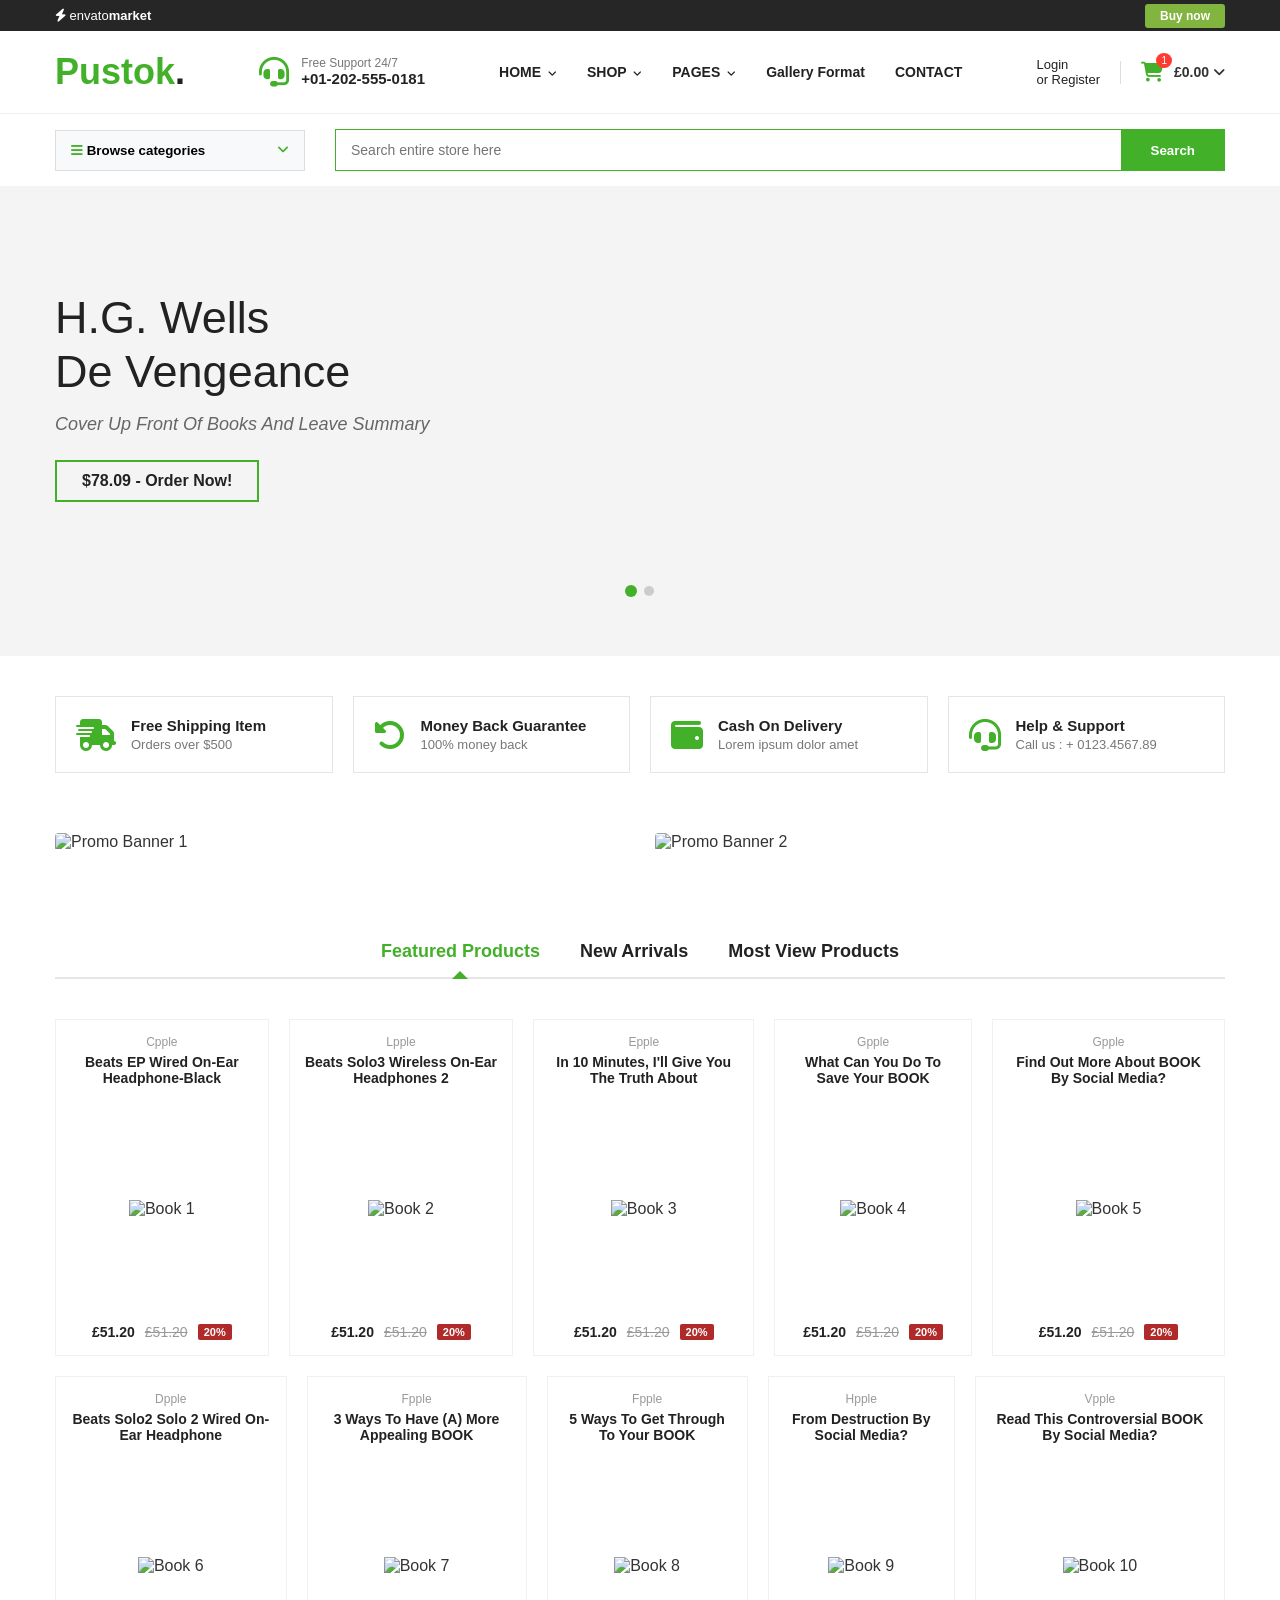
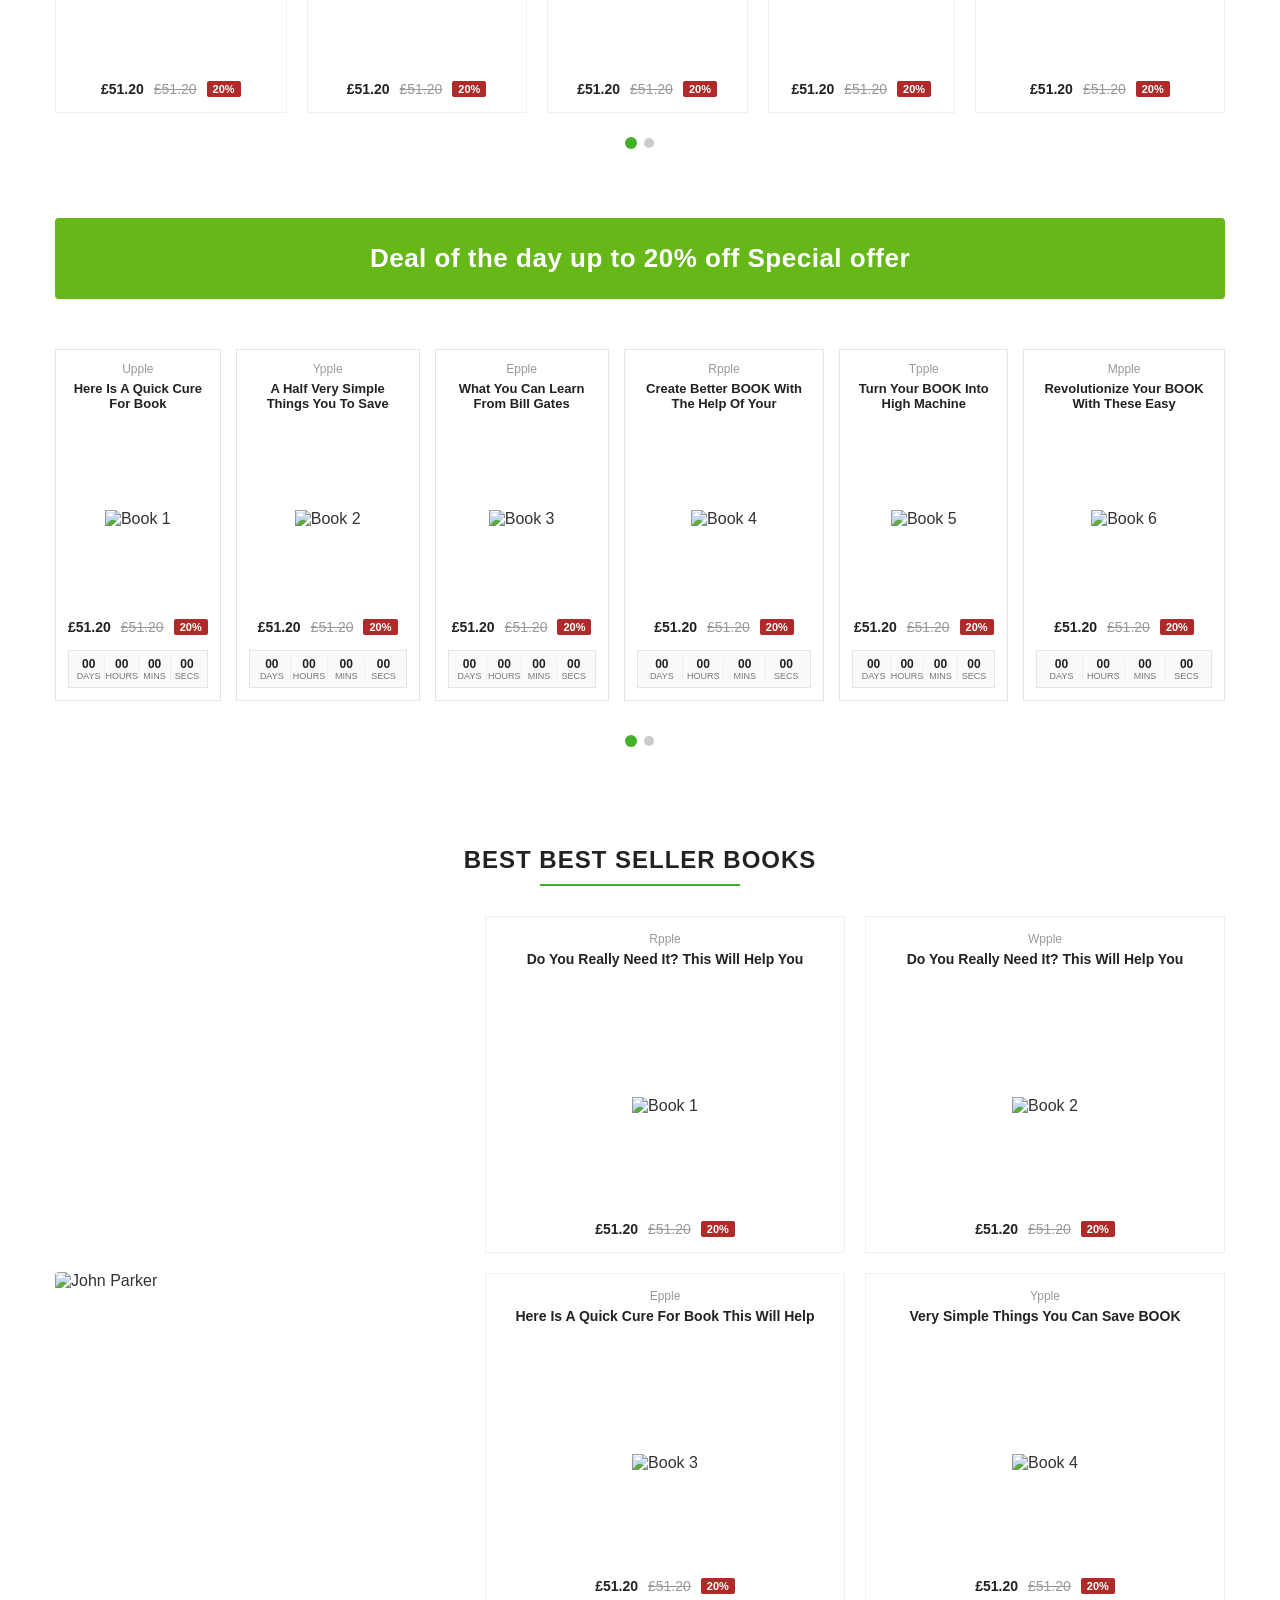
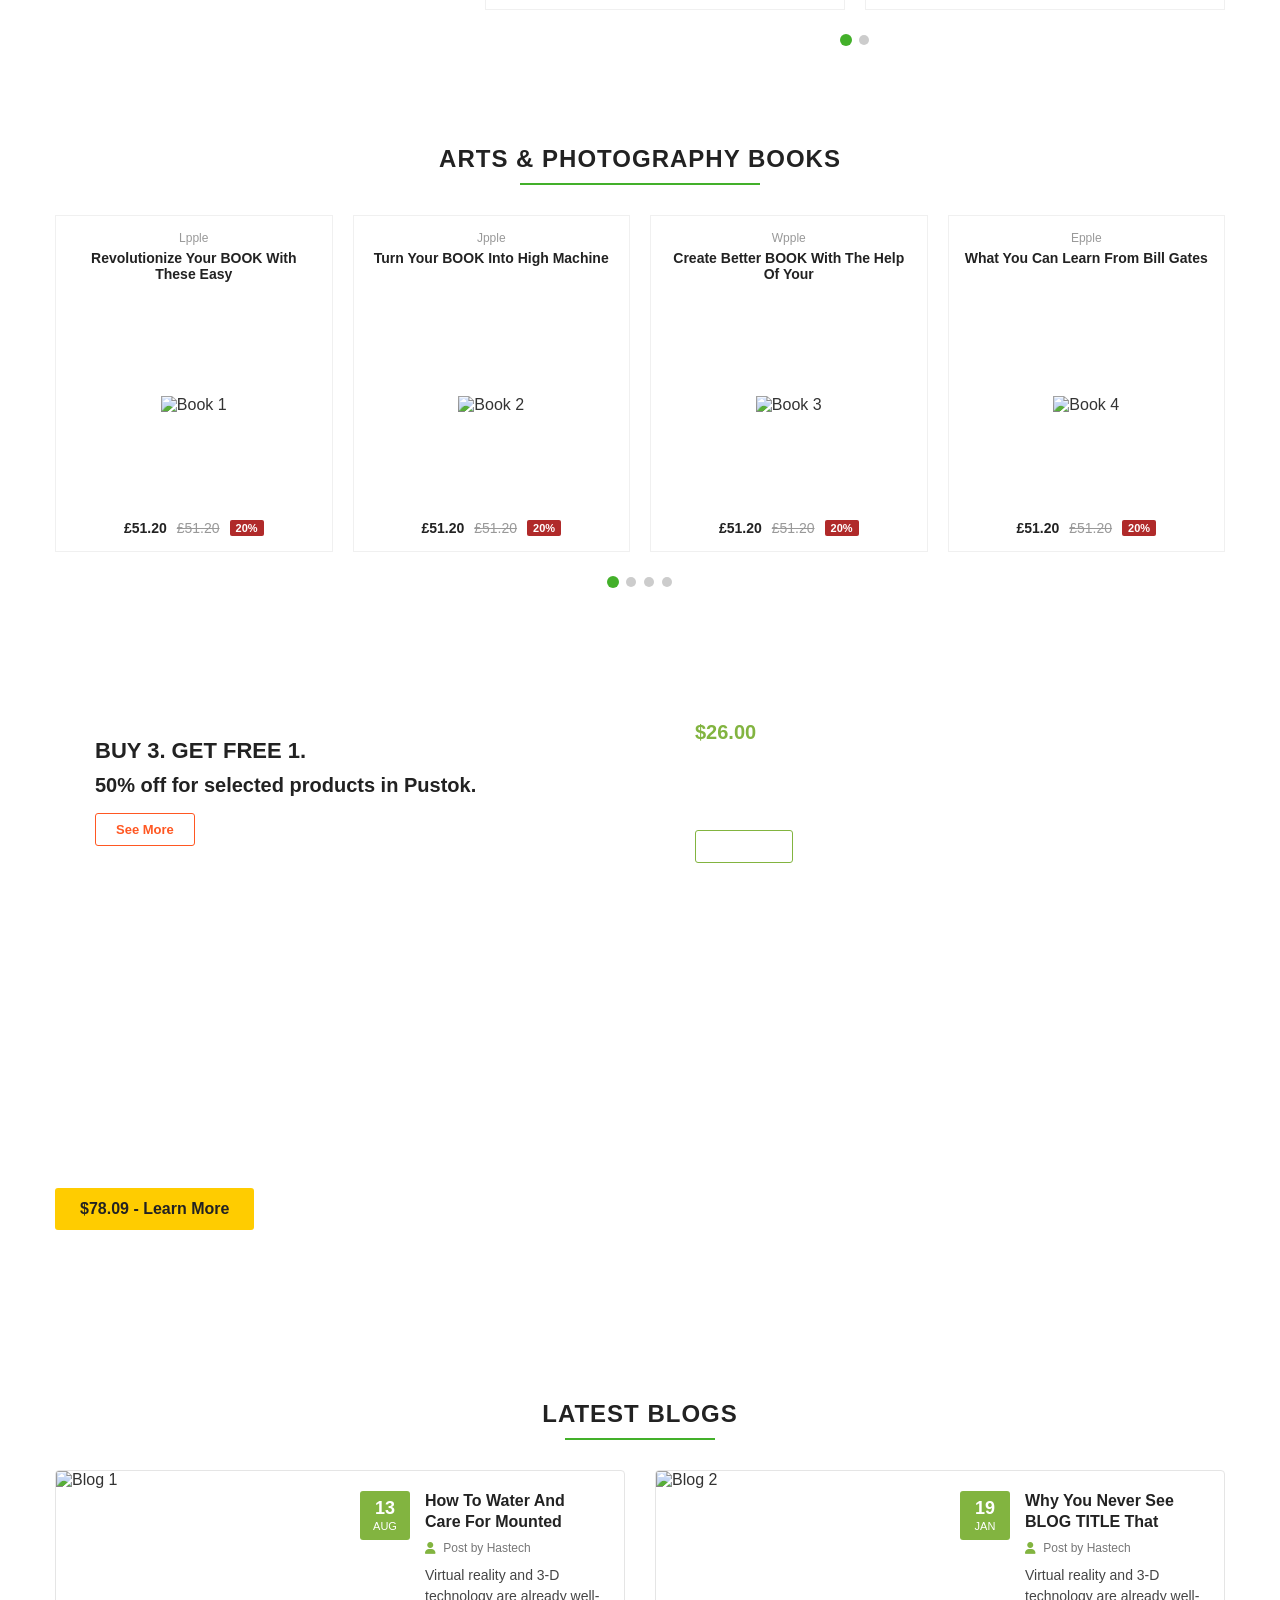
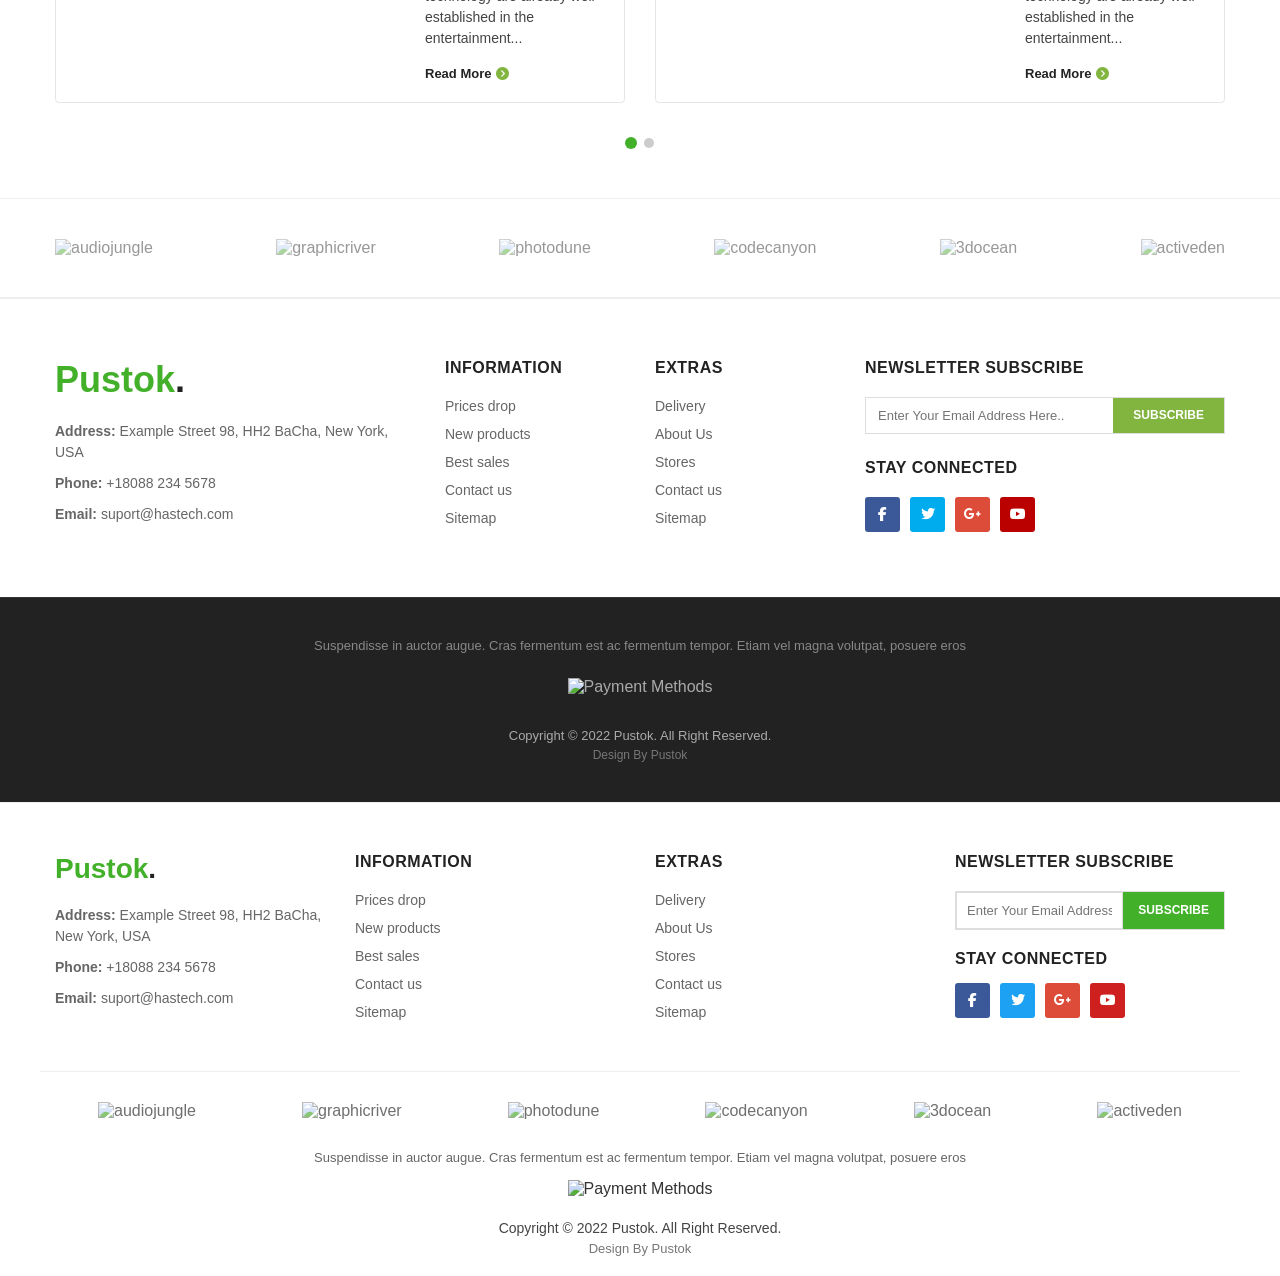
==== commit 8ea4a8ed: "Add login-register page, gallery details page, and update header/footer structure" ====
--- a/index.html
+++ b/index.html
@@ -1,6 +1,7 @@
 <!DOCTYPE html>
 <html lang="en">
 <head>
+    <meta name="viewport" content="width=device-width, initial-scale=1.0">
     <meta charset="UTF-8">
     <meta name="viewport" content="width=device-width, initial-scale=1.0">
     <title>Pustok - Responsive Book Store E-Commerce Template</title>
@@ -47,7 +48,7 @@
                     <li><a href="#">HOME <i class="fa-solid fa-angle-down"></i></a></li>
                     <li><a href="#">SHOP <i class="fa-solid fa-angle-down"></i></a></li>
                     <li><a href="#">PAGES <i class="fa-solid fa-angle-down"></i></a></li>
-                    <li><a href="#">BLOG <i class="fa-solid fa-angle-down"></i></a></li>
+                    <li><a href="blog-details-gallery.html">Gallery Format</a></li>
                     <li><a href="#">CONTACT</a></li>
                 </ul>
             </nav>
@@ -55,8 +56,8 @@
             <!-- User & Cart Area -->
             <div class="header-right-action">
                 <div class="user-account">
-                    <a href="#">Login</a>
-                    <a href="#">or Register</a>
+                    <a href="login-register.html">Login</a>
+                    <a href="login-register.html">or Register</a>
                 </div>
                 <div class="minicart-wrapper">
                     <div class="cart-icon">
@@ -75,10 +76,12 @@
     <div class="header-bottom-bar">
         <div class="container bottom-flex">
             <div class="browse-categories">
-                <button class="category-toggle-btn">
-                    <span><i class="fa-solid fa-bars"></i> Browse categories</span>
-                    <i class="fa-solid fa-angle-down"></i>
-                </button>
+                <a href="gallery.html" style="text-decoration: none;">
+                    <button class="category-toggle-btn" style="cursor: pointer;">
+                        <span><i class="fa-solid fa-bars"></i> Browse categories</span>
+                        <i class="fa-solid fa-angle-down"></i>
+                    </button>
+                </a>
             </div>
             <div class="search-form-group">
                 <input type="text" placeholder="Search entire store here">
@@ -182,136 +185,176 @@
             <!-- Slayd 1 -->
             <div class="product-slide active-product-slide">
                 <div class="products-grid" style="margin-bottom: 20px;">
-                    <div class="product-card">
-                        <span class="brand-name">Cpple</span>
-                        <h3 class="product-title">Beats EP Wired On-Ear Headphone-Black</h3>
-                        <div class="product-img"><img src="https://htmldemo.net/pustok/pustok/image/products/product-1.jpg" alt="Book 1"></div>
-                        <div class="product-price"><span class="current-price">£51.20</span><span class="old-price">£51.20</span><span class="discount-badge">20%</span></div>
-                    </div>
-                    <div class="product-card">
-                        <span class="brand-name">Lpple</span>
-                        <h3 class="product-title">Beats Solo3 Wireless On-Ear Headphones 2</h3>
-                        <div class="product-img"><img src="https://htmldemo.net/pustok/pustok/image/products/product-2.jpg" alt="Book 2"></div>
-                        <div class="product-price"><span class="current-price">£51.20</span><span class="old-price">£51.20</span><span class="discount-badge">20%</span></div>
-                    </div>
-                    <div class="product-card">
-                        <span class="brand-name">Epple</span>
-                        <h3 class="product-title">In 10 Minutes, I'll Give You The Truth About</h3>
-                        <div class="product-img"><img src="https://htmldemo.net/pustok/pustok/image/products/product-3.jpg" alt="Book 3"></div>
-                        <div class="product-price"><span class="current-price">£51.20</span><span class="old-price">£51.20</span><span class="discount-badge">20%</span></div>
-                    </div>
-                    <div class="product-card">
-                        <span class="brand-name">Gpple</span>
-                        <h3 class="product-title">What Can You Do To Save Your BOOK</h3>
-                        <div class="product-img"><img src="https://htmldemo.net/pustok/pustok/image/products/product-4.jpg" alt="Book 4"></div>
-                        <div class="product-price"><span class="current-price">£51.20</span><span class="old-price">£51.20</span><span class="discount-badge">20%</span></div>
-                    </div>
-                    <div class="product-card">
-                        <span class="brand-name">Gpple</span>
-                        <h3 class="product-title">Find Out More About BOOK By Social Media?</h3>
-                        <div class="product-img"><img src="https://htmldemo.net/pustok/pustok/image/products/product-5.jpg" alt="Book 5"></div>
-                        <div class="product-price"><span class="current-price">£51.20</span><span class="old-price">£51.20</span><span class="discount-badge">20%</span></div>
-                    </div>
+                    <a href="product-detail.html" style="text-decoration: none; color: inherit; display: block;">
+                        <div class="product-card">
+                            <span class="brand-name">Cpple</span>
+                            <h3 class="product-title">Beats EP Wired On-Ear Headphone-Black</h3>
+                            <div class="product-img"><img src="https://htmldemo.net/pustok/pustok/image/products/product-1.jpg" alt="Book 1"></div>
+                            <div class="product-price"><span class="current-price">£51.20</span><span class="old-price">£51.20</span><span class="discount-badge">20%</span></div>
+                        </div>
+                    </a>
+                    <a href="product-detail.html" style="text-decoration: none; color: inherit; display: block;">
+                        <div class="product-card">
+                            <span class="brand-name">Lpple</span>
+                            <h3 class="product-title">Beats Solo3 Wireless On-Ear Headphones 2</h3>
+                            <div class="product-img"><img src="https://htmldemo.net/pustok/pustok/image/products/product-2.jpg" alt="Book 2"></div>
+                            <div class="product-price"><span class="current-price">£51.20</span><span class="old-price">£51.20</span><span class="discount-badge">20%</span></div>
+                        </div>
+                    </a>
+                    <a href="product-detail.html" style="text-decoration: none; color: inherit; display: block;">
+                        <div class="product-card">
+                            <span class="brand-name">Epple</span>
+                            <h3 class="product-title">In 10 Minutes, I'll Give You The Truth About</h3>
+                            <div class="product-img"><img src="https://htmldemo.net/pustok/pustok/image/products/product-3.jpg" alt="Book 3"></div>
+                            <div class="product-price"><span class="current-price">£51.20</span><span class="old-price">£51.20</span><span class="discount-badge">20%</span></div>
+                        </div>
+                    </a>
+                    <a href="product-detail.html" style="text-decoration: none; color: inherit; display: block;">
+                        <div class="product-card">
+                            <span class="brand-name">Gpple</span>
+                            <h3 class="product-title">What Can You Do To Save Your BOOK</h3>
+                            <div class="product-img"><img src="https://htmldemo.net/pustok/pustok/image/products/product-4.jpg" alt="Book 4"></div>
+                            <div class="product-price"><span class="current-price">£51.20</span><span class="old-price">£51.20</span><span class="discount-badge">20%</span></div>
+                        </div>
+                    </a>
+                    <a href="product-detail.html" style="text-decoration: none; color: inherit; display: block;">
+                        <div class="product-card">
+                            <span class="brand-name">Gpple</span>
+                            <h3 class="product-title">Find Out More About BOOK By Social Media?</h3>
+                            <div class="product-img"><img src="https://htmldemo.net/pustok/pustok/image/products/product-5.jpg" alt="Book 5"></div>
+                            <div class="product-price"><span class="current-price">£51.20</span><span class="old-price">£51.20</span><span class="discount-badge">20%</span></div>
+                        </div>
+                    </a>
                 </div>
                 <div class="products-grid">
-                    <div class="product-card">
-                        <span class="brand-name">Dpple</span>
-                        <h3 class="product-title">Beats Solo2 Solo 2 Wired On-Ear Headphone</h3>
-                        <div class="product-img"><img src="https://htmldemo.net/pustok/pustok/image/products/product-6.jpg" alt="Book 6"></div>
-                        <div class="product-price"><span class="current-price">£51.20</span><span class="old-price">£51.20</span><span class="discount-badge">20%</span></div>
-                    </div>
-                    <div class="product-card">
-                        <span class="brand-name">Fpple</span>
-                        <h3 class="product-title">3 Ways To Have (A) More Appealing BOOK</h3>
-                        <div class="product-img"><img src="https://htmldemo.net/pustok/pustok/image/products/product-7.jpg" alt="Book 7"></div>
-                        <div class="product-price"><span class="current-price">£51.20</span><span class="old-price">£51.20</span><span class="discount-badge">20%</span></div>
-                    </div>
-                    <div class="product-card">
-                        <span class="brand-name">Fpple</span>
-                        <h3 class="product-title">5 Ways To Get Through To Your BOOK</h3>
-                        <div class="product-img"><img src="https://htmldemo.net/pustok/pustok/image/products/product-8.jpg" alt="Book 8"></div>
-                        <div class="product-price"><span class="current-price">£51.20</span><span class="old-price">£51.20</span><span class="discount-badge">20%</span></div>
-                    </div>
-                    <div class="product-card">
-                        <span class="brand-name">Hpple</span>
-                        <h3 class="product-title">From Destruction By Social Media?</h3>
-                        <div class="product-img"><img src="https://htmldemo.net/pustok/pustok/image/products/product-9.jpg" alt="Book 9"></div>
-                        <div class="product-price"><span class="current-price">£51.20</span><span class="old-price">£51.20</span><span class="discount-badge">20%</span></div>
-                    </div>
-                    <div class="product-card">
-                        <span class="brand-name">Vpple</span>
-                        <h3 class="product-title">Read This Controversial BOOK By Social Media?</h3>
-                        <div class="product-img"><img src="https://htmldemo.net/pustok/pustok/image/products/product-10.jpg" alt="Book 10"></div>
-                        <div class="product-price"><span class="current-price">£51.20</span><span class="old-price">£51.20</span><span class="discount-badge">20%</span></div>
-                    </div>
+                    <a href="product-detail.html" style="text-decoration: none; color: inherit; display: block;">
+                        <div class="product-card">
+                            <span class="brand-name">Dpple</span>
+                            <h3 class="product-title">Beats Solo2 Solo 2 Wired On-Ear Headphone</h3>
+                            <div class="product-img"><img src="https://htmldemo.net/pustok/pustok/image/products/product-6.jpg" alt="Book 6"></div>
+                            <div class="product-price"><span class="current-price">£51.20</span><span class="old-price">£51.20</span><span class="discount-badge">20%</span></div>
+                        </div>
+                    </a>
+                    <a href="product-detail.html" style="text-decoration: none; color: inherit; display: block;">
+                        <div class="product-card">
+                            <span class="brand-name">Fpple</span>
+                            <h3 class="product-title">3 Ways To Have (A) More Appealing BOOK</h3>
+                            <div class="product-img"><img src="https://htmldemo.net/pustok/pustok/image/products/product-7.jpg" alt="Book 7"></div>
+                            <div class="product-price"><span class="current-price">£51.20</span><span class="old-price">£51.20</span><span class="discount-badge">20%</span></div>
+                        </div>
+                    </a>
+                    <a href="product-detail.html" style="text-decoration: none; color: inherit; display: block;">
+                        <div class="product-card">
+                            <span class="brand-name">Fpple</span>
+                            <h3 class="product-title">5 Ways To Get Through To Your BOOK</h3>
+                            <div class="product-img"><img src="https://htmldemo.net/pustok/pustok/image/products/product-8.jpg" alt="Book 8"></div>
+                            <div class="product-price"><span class="current-price">£51.20</span><span class="old-price">£51.20</span><span class="discount-badge">20%</span></div>
+                        </div>
+                    </a>
+                    <a href="product-detail.html" style="text-decoration: none; color: inherit; display: block;">
+                        <div class="product-card">
+                            <span class="brand-name">Hpple</span>
+                            <h3 class="product-title">From Destruction By Social Media?</h3>
+                            <div class="product-img"><img src="https://htmldemo.net/pustok/pustok/image/products/product-9.jpg" alt="Book 9"></div>
+                            <div class="product-price"><span class="current-price">£51.20</span><span class="old-price">£51.20</span><span class="discount-badge">20%</span></div>
+                        </div>
+                    </a>
+                    <a href="product-detail.html" style="text-decoration: none; color: inherit; display: block;">
+                        <div class="product-card">
+                            <span class="brand-name">Vpple</span>
+                            <h3 class="product-title">Read This Controversial BOOK By Social Media?</h3>
+                            <div class="product-img"><img src="https://htmldemo.net/pustok/pustok/image/products/product-10.jpg" alt="Book 10"></div>
+                            <div class="product-price"><span class="current-price">£51.20</span><span class="old-price">£51.20</span><span class="discount-badge">20%</span></div>
+                        </div>
+                    </a>
                 </div>
             </div>
 
             <!-- Slayd 2 -->
             <div class="product-slide" style="display: none;">
                 <div class="products-grid" style="margin-bottom: 20px;">
-                    <div class="product-card">
-                        <span class="brand-name">Ypple</span>
-                        <h3 class="product-title">Do You Really Need It? This Will Help You</h3>
-                        <div class="product-img"><img src="https://htmldemo.net/pustok/pustok/image/products/product-5.jpg" alt="Book 11"></div>
-                        <div class="product-price"><span class="current-price">£51.20</span><span class="old-price">£51.20</span><span class="discount-badge">20%</span></div>
-                    </div>
-                    <div class="product-card">
-                        <span class="brand-name">Upple</span>
-                        <h3 class="product-title">Here Is A Quick Cure For Book</h3>
-                        <div class="product-img"><img src="https://htmldemo.net/pustok/pustok/image/products/product-6.jpg" alt="Book 12"></div>
-                        <div class="product-price"><span class="current-price">£51.20</span><span class="old-price">£51.20</span><span class="discount-badge">20%</span></div>
-                    </div>
-                    <div class="product-card">
-                        <span class="brand-name">Ypple</span>
-                        <h3 class="product-title">A Half Very Simple Things You To Save</h3>
-                        <div class="product-img"><img src="https://htmldemo.net/pustok/pustok/image/products/product-7.jpg" alt="Book 13"></div>
-                        <div class="product-price"><span class="current-price">£51.20</span><span class="old-price">£51.20</span><span class="discount-badge">20%</span></div>
-                    </div>
-                    <div class="product-card">
-                        <span class="brand-name">Epple</span>
-                        <h3 class="product-title">What You Can Learn From Bill Gates</h3>
-                        <div class="product-img"><img src="https://htmldemo.net/pustok/pustok/image/products/product-8.jpg" alt="Book 14"></div>
-                        <div class="product-price"><span class="current-price">£51.20</span><span class="old-price">£51.20</span><span class="discount-badge">20%</span></div>
-                    </div>
-                    <div class="product-card">
-                        <span class="brand-name">Rpple</span>
-                        <h3 class="product-title">Create Better BOOK With The Help Of Your</h3>
-                        <div class="product-img"><img src="https://htmldemo.net/pustok/pustok/image/products/product-9.jpg" alt="Book 15"></div>
-                        <div class="product-price"><span class="current-price">£51.20</span><span class="old-price">£51.20</span><span class="discount-badge">20%</span></div>
-                    </div>
+                    <a href="product-detail.html" style="text-decoration: none; color: inherit; display: block;">
+                        <div class="product-card">
+                            <span class="brand-name">Ypple</span>
+                            <h3 class="product-title">Do You Really Need It? This Will Help You</h3>
+                            <div class="product-img"><img src="https://htmldemo.net/pustok/pustok/image/products/product-5.jpg" alt="Book 11"></div>
+                            <div class="product-price"><span class="current-price">£51.20</span><span class="old-price">£51.20</span><span class="discount-badge">20%</span></div>
+                        </div>
+                    </a>
+                    <a href="product-detail.html" style="text-decoration: none; color: inherit; display: block;">
+                        <div class="product-card">
+                            <span class="brand-name">Upple</span>
+                            <h3 class="product-title">Here Is A Quick Cure For Book</h3>
+                            <div class="product-img"><img src="https://htmldemo.net/pustok/pustok/image/products/product-6.jpg" alt="Book 12"></div>
+                            <div class="product-price"><span class="current-price">£51.20</span><span class="old-price">£51.20</span><span class="discount-badge">20%</span></div>
+                        </div>
+                    </a>
+                    <a href="product-detail.html" style="text-decoration: none; color: inherit; display: block;">
+                        <div class="product-card">
+                            <span class="brand-name">Ypple</span>
+                            <h3 class="product-title">A Half Very Simple Things You To Save</h3>
+                            <div class="product-img"><img src="https://htmldemo.net/pustok/pustok/image/products/product-7.jpg" alt="Book 13"></div>
+                            <div class="product-price"><span class="current-price">£51.20</span><span class="old-price">£51.20</span><span class="discount-badge">20%</span></div>
+                        </div>
+                    </a>
+                    <a href="product-detail.html" style="text-decoration: none; color: inherit; display: block;">
+                        <div class="product-card">
+                            <span class="brand-name">Epple</span>
+                            <h3 class="product-title">What You Can Learn From Bill Gates</h3>
+                            <div class="product-img"><img src="https://htmldemo.net/pustok/pustok/image/products/product-8.jpg" alt="Book 14"></div>
+                            <div class="product-price"><span class="current-price">£51.20</span><span class="old-price">£51.20</span><span class="discount-badge">20%</span></div>
+                        </div>
+                    </a>
+                    <a href="product-detail.html" style="text-decoration: none; color: inherit; display: block;">
+                        <div class="product-card">
+                            <span class="brand-name">Rpple</span>
+                            <h3 class="product-title">Create Better BOOK With The Help Of Your</h3>
+                            <div class="product-img"><img src="https://htmldemo.net/pustok/pustok/image/products/product-9.jpg" alt="Book 15"></div>
+                            <div class="product-price"><span class="current-price">£51.20</span><span class="old-price">£51.20</span><span class="discount-badge">20%</span></div>
+                        </div>
+                    </a>
                 </div>
                 <div class="products-grid">
-                    <div class="product-card">
-                        <span class="brand-name">Tpple</span>
-                        <h3 class="product-title">Turn Your BOOK Into High Machine</h3>
-                        <div class="product-img"><img src="https://htmldemo.net/pustok/pustok/image/products/product-10.jpg" alt="Book 16"></div>
-                        <div class="product-price"><span class="current-price">£51.20</span><span class="old-price">£51.20</span><span class="discount-badge">20%</span></div>
-                    </div>
-                    <div class="product-card">
-                        <span class="brand-name">Mpple</span>
-                        <h3 class="product-title">Revolutionize Your BOOK With These Easy</h3>
-                        <div class="product-img"><img src="https://htmldemo.net/pustok/pustok/image/products/product-11.jpg" alt="Book 17"></div>
-                        <div class="product-price"><span class="current-price">£51.20</span><span class="old-price">£51.20</span><span class="discount-badge">20%</span></div>
-                    </div>
-                    <div class="product-card">
-                        <span class="brand-name">Cpple</span>
-                        <h3 class="product-title">Beats EP Wired On-Ear Headphone-Black</h3>
-                        <div class="product-img"><img src="https://htmldemo.net/pustok/pustok/image/products/product-1.jpg" alt="Book 18"></div>
-                        <div class="product-price"><span class="current-price">£51.20</span><span class="old-price">£51.20</span><span class="discount-badge">20%</span></div>
-                    </div>
-                    <div class="product-card">
-                        <span class="brand-name">Lpple</span>
-                        <h3 class="product-title">Beats Solo3 Wireless On-Ear Headphones 2</h3>
-                        <div class="product-img"><img src="https://htmldemo.net/pustok/pustok/image/products/product-2.jpg" alt="Book 19"></div>
-                        <div class="product-price"><span class="current-price">£51.20</span><span class="old-price">£51.20</span><span class="discount-badge">20%</span></div>
-                    </div>
-                    <div class="product-card">
-                        <span class="brand-name">Epple</span>
-                        <h3 class="product-title">In 10 Minutes, I'll Give You The Truth About</h3>
-                        <div class="product-img"><img src="https://htmldemo.net/pustok/pustok/image/products/product-3.jpg" alt="Book 20"></div>
-                        <div class="product-price"><span class="current-price">£51.20</span><span class="old-price">£51.20</span><span class="discount-badge">20%</span></div>
-                    </div>
+                    <a href="product-detail.html" style="text-decoration: none; color: inherit; display: block;">
+                        <div class="product-card">
+                            <span class="brand-name">Tpple</span>
+                            <h3 class="product-title">Turn Your BOOK Into High Machine</h3>
+                            <div class="product-img"><img src="https://htmldemo.net/pustok/pustok/image/products/product-10.jpg" alt="Book 16"></div>
+                            <div class="product-price"><span class="current-price">£51.20</span><span class="old-price">£51.20</span><span class="discount-badge">20%</span></div>
+                        </div>
+                    </a>
+                    <a href="product-detail.html" style="text-decoration: none; color: inherit; display: block;">
+                        <div class="product-card">
+                            <span class="brand-name">Mpple</span>
+                            <h3 class="product-title">Revolutionize Your BOOK With These Easy</h3>
+                            <div class="product-img"><img src="https://htmldemo.net/pustok/pustok/image/products/product-11.jpg" alt="Book 17"></div>
+                            <div class="product-price"><span class="current-price">£51.20</span><span class="old-price">£51.20</span><span class="discount-badge">20%</span></div>
+                        </div>
+                    </a>
+                    <a href="product-detail.html" style="text-decoration: none; color: inherit; display: block;">
+                        <div class="product-card">
+                            <span class="brand-name">Cpple</span>
+                            <h3 class="product-title">Beats EP Wired On-Ear Headphone-Black</h3>
+                            <div class="product-img"><img src="https://htmldemo.net/pustok/pustok/image/products/product-1.jpg" alt="Book 18"></div>
+                            <div class="product-price"><span class="current-price">£51.20</span><span class="old-price">£51.20</span><span class="discount-badge">20%</span></div>
+                        </div>
+                    </a>
+                    <a href="product-detail.html" style="text-decoration: none; color: inherit; display: block;">
+                        <div class="product-card">
+                            <span class="brand-name">Lpple</span>
+                            <h3 class="product-title">Beats Solo3 Wireless On-Ear Headphones 2</h3>
+                            <div class="product-img"><img src="https://htmldemo.net/pustok/pustok/image/products/product-2.jpg" alt="Book 19"></div>
+                            <div class="product-price"><span class="current-price">£51.20</span><span class="old-price">£51.20</span><span class="discount-badge">20%</span></div>
+                        </div>
+                    </a>
+                    <a href="product-detail.html" style="text-decoration: none; color: inherit; display: block;">
+                        <div class="product-card">
+                            <span class="brand-name">Epple</span>
+                            <h3 class="product-title">In 10 Minutes, I'll Give You The Truth About</h3>
+                            <div class="product-img"><img src="https://htmldemo.net/pustok/pustok/image/products/product-3.jpg" alt="Book 20"></div>
+                            <div class="product-price"><span class="current-price">£51.20</span><span class="old-price">£51.20</span><span class="discount-badge">20%</span></div>
+                        </div>
+                    </a>
                 </div>
             </div>
 
@@ -339,94 +382,118 @@
                 
                 <!-- Slayd səhifəsi 1 -->
                 <div class="deal-grid-6 deal-slide active-deal-slide">
-                    <div class="deal-product-card">
-                        <span class="brand-name">Upple</span>
-                        <h3 class="product-title">Here Is A Quick Cure For Book</h3>
-                        <div class="product-img"><img src="https://htmldemo.net/pustok/pustok/image/products/product-11.jpg" alt="Book 1"></div>
-                        <div class="product-price"><span class="current-price">£51.20</span><span class="old-price">£51.20</span><span class="discount-badge">20%</span></div>
-                        <div class="countdown-box"><div class="time-block"><span>00</span><small>Days</small></div><div class="time-block"><span>00</span><small>Hours</small></div><div class="time-block"><span>00</span><small>Mins</small></div><div class="time-block"><span>00</span><small>Secs</small></div></div>
-                    </div>
-                    <div class="deal-product-card">
-                        <span class="brand-name">Ypple</span>
-                        <h3 class="product-title">A Half Very Simple Things You To Save</h3>
-                        <div class="product-img"><img src="https://htmldemo.net/pustok/pustok/image/products/product-12.jpg" alt="Book 2"></div>
-                        <div class="product-price"><span class="current-price">£51.20</span><span class="old-price">£51.20</span><span class="discount-badge">20%</span></div>
-                        <div class="countdown-box"><div class="time-block"><span>00</span><small>Days</small></div><div class="time-block"><span>00</span><small>Hours</small></div><div class="time-block"><span>00</span><small>Mins</small></div><div class="time-block"><span>00</span><small>Secs</small></div></div>
-                    </div>
-                    <div class="deal-product-card">
-                        <span class="brand-name">Epple</span>
-                        <h3 class="product-title">What You Can Learn From Bill Gates</h3>
-                        <div class="product-img"><img src="https://htmldemo.net/pustok/pustok/image/products/product-1.jpg" alt="Book 3"></div>
-                        <div class="product-price"><span class="current-price">£51.20</span><span class="old-price">£51.20</span><span class="discount-badge">20%</span></div>
-                        <div class="countdown-box"><div class="time-block"><span>00</span><small>Days</small></div><div class="time-block"><span>00</span><small>Hours</small></div><div class="time-block"><span>00</span><small>Mins</small></div><div class="time-block"><span>00</span><small>Secs</small></div></div>
-                    </div>
-                    <div class="deal-product-card">
-                        <span class="brand-name">Rpple</span>
-                        <h3 class="product-title">Create Better BOOK With The Help Of Your</h3>
-                        <div class="product-img"><img src="https://htmldemo.net/pustok/pustok/image/products/product-2.jpg" alt="Book 4"></div>
-                        <div class="product-price"><span class="current-price">£51.20</span><span class="old-price">£51.20</span><span class="discount-badge">20%</span></div>
-                        <div class="countdown-box"><div class="time-block"><span>00</span><small>Days</small></div><div class="time-block"><span>00</span><small>Hours</small></div><div class="time-block"><span>00</span><small>Mins</small></div><div class="time-block"><span>00</span><small>Secs</small></div></div>
-                    </div>
-                    <div class="deal-product-card">
-                        <span class="brand-name">Tpple</span>
-                        <h3 class="product-title">Turn Your BOOK Into High Machine</h3>
-                        <div class="product-img"><img src="https://htmldemo.net/pustok/pustok/image/products/product-3.jpg" alt="Book 5"></div>
-                        <div class="product-price"><span class="current-price">£51.20</span><span class="old-price">£51.20</span><span class="discount-badge">20%</span></div>
-                        <div class="countdown-box"><div class="time-block"><span>00</span><small>Days</small></div><div class="time-block"><span>00</span><small>Hours</small></div><div class="time-block"><span>00</span><small>Mins</small></div><div class="time-block"><span>00</span><small>Secs</small></div></div>
-                    </div>
-                    <div class="deal-product-card">
-                        <span class="brand-name">Mpple</span>
-                        <h3 class="product-title">Revolutionize Your BOOK With These Easy</h3>
-                        <div class="product-img"><img src="https://htmldemo.net/pustok/pustok/image/products/product-4.jpg" alt="Book 6"></div>
-                        <div class="product-price"><span class="current-price">£51.20</span><span class="old-price">£51.20</span><span class="discount-badge">20%</span></div>
-                        <div class="countdown-box"><div class="time-block"><span>00</span><small>Days</small></div><div class="time-block"><span>00</span><small>Hours</small></div><div class="time-block"><span>00</span><small>Mins</small></div><div class="time-block"><span>00</span><small>Secs</small></div></div>
-                    </div>
+                    <a href="product-detail.html" style="text-decoration: none; color: inherit; display: block;">
+                        <div class="deal-product-card">
+                            <span class="brand-name">Upple</span>
+                            <h3 class="product-title">Here Is A Quick Cure For Book</h3>
+                            <div class="product-img"><img src="https://htmldemo.net/pustok/pustok/image/products/product-11.jpg" alt="Book 1"></div>
+                            <div class="product-price"><span class="current-price">£51.20</span><span class="old-price">£51.20</span><span class="discount-badge">20%</span></div>
+                            <div class="countdown-box"><div class="time-block"><span>00</span><small>Days</small></div><div class="time-block"><span>00</span><small>Hours</small></div><div class="time-block"><span>00</span><small>Mins</small></div><div class="time-block"><span>00</span><small>Secs</small></div></div>
+                        </div>
+                    </a>
+                    <a href="product-detail.html" style="text-decoration: none; color: inherit; display: block;">
+                        <div class="deal-product-card">
+                            <span class="brand-name">Ypple</span>
+                            <h3 class="product-title">A Half Very Simple Things You To Save</h3>
+                            <div class="product-img"><img src="https://htmldemo.net/pustok/pustok/image/products/product-12.jpg" alt="Book 2"></div>
+                            <div class="product-price"><span class="current-price">£51.20</span><span class="old-price">£51.20</span><span class="discount-badge">20%</span></div>
+                            <div class="countdown-box"><div class="time-block"><span>00</span><small>Days</small></div><div class="time-block"><span>00</span><small>Hours</small></div><div class="time-block"><span>00</span><small>Mins</small></div><div class="time-block"><span>00</span><small>Secs</small></div></div>
+                        </div>
+                    </a>
+                    <a href="product-detail.html" style="text-decoration: none; color: inherit; display: block;">
+                        <div class="deal-product-card">
+                            <span class="brand-name">Epple</span>
+                            <h3 class="product-title">What You Can Learn From Bill Gates</h3>
+                            <div class="product-img"><img src="https://htmldemo.net/pustok/pustok/image/products/product-1.jpg" alt="Book 3"></div>
+                            <div class="product-price"><span class="current-price">£51.20</span><span class="old-price">£51.20</span><span class="discount-badge">20%</span></div>
+                            <div class="countdown-box"><div class="time-block"><span>00</span><small>Days</small></div><div class="time-block"><span>00</span><small>Hours</small></div><div class="time-block"><span>00</span><small>Mins</small></div><div class="time-block"><span>00</span><small>Secs</small></div></div>
+                        </div>
+                    </a>
+                    <a href="product-detail.html" style="text-decoration: none; color: inherit; display: block;">
+                        <div class="deal-product-card">
+                            <span class="brand-name">Rpple</span>
+                            <h3 class="product-title">Create Better BOOK With The Help Of Your</h3>
+                            <div class="product-img"><img src="https://htmldemo.net/pustok/pustok/image/products/product-2.jpg" alt="Book 4"></div>
+                            <div class="product-price"><span class="current-price">£51.20</span><span class="old-price">£51.20</span><span class="discount-badge">20%</span></div>
+                            <div class="countdown-box"><div class="time-block"><span>00</span><small>Days</small></div><div class="time-block"><span>00</span><small>Hours</small></div><div class="time-block"><span>00</span><small>Mins</small></div><div class="time-block"><span>00</span><small>Secs</small></div></div>
+                        </div>
+                    </a>
+                    <a href="product-detail.html" style="text-decoration: none; color: inherit; display: block;">
+                        <div class="deal-product-card">
+                            <span class="brand-name">Tpple</span>
+                            <h3 class="product-title">Turn Your BOOK Into High Machine</h3>
+                            <div class="product-img"><img src="https://htmldemo.net/pustok/pustok/image/products/product-3.jpg" alt="Book 5"></div>
+                            <div class="product-price"><span class="current-price">£51.20</span><span class="old-price">£51.20</span><span class="discount-badge">20%</span></div>
+                            <div class="countdown-box"><div class="time-block"><span>00</span><small>Days</small></div><div class="time-block"><span>00</span><small>Hours</small></div><div class="time-block"><span>00</span><small>Mins</small></div><div class="time-block"><span>00</span><small>Secs</small></div></div>
+                        </div>
+                    </a>
+                    <a href="product-detail.html" style="text-decoration: none; color: inherit; display: block;">
+                        <div class="deal-product-card">
+                            <span class="brand-name">Mpple</span>
+                            <h3 class="product-title">Revolutionize Your BOOK With These Easy</h3>
+                            <div class="product-img"><img src="https://htmldemo.net/pustok/pustok/image/products/product-4.jpg" alt="Book 6"></div>
+                            <div class="product-price"><span class="current-price">£51.20</span><span class="old-price">£51.20</span><span class="discount-badge">20%</span></div>
+                            <div class="countdown-box"><div class="time-block"><span>00</span><small>Days</small></div><div class="time-block"><span>00</span><small>Hours</small></div><div class="time-block"><span>00</span><small>Mins</small></div><div class="time-block"><span>00</span><small>Secs</small></div></div>
+                        </div>
+                    </a>
                 </div>
 
                 <!-- Slayd səhifəsi 2 -->
                 <div class="deal-grid-6 deal-slide" style="display: none;">
-                    <div class="deal-product-card">
-                        <span class="brand-name">Ypple</span>
-                        <h3 class="product-title">Do You Really Need It? This Will Help You</h3>
-                        <div class="product-img"><img src="https://htmldemo.net/pustok/pustok/image/products/product-5.jpg" alt="Book 7"></div>
-                        <div class="product-price"><span class="current-price">£51.20</span><span class="old-price">£51.20</span><span class="discount-badge">20%</span></div>
-                        <div class="countdown-box"><div class="time-block"><span>00</span><small>Days</small></div><div class="time-block"><span>00</span><small>Hours</small></div><div class="time-block"><span>00</span><small>Mins</small></div><div class="time-block"><span>00</span><small>Secs</small></div></div>
-                    </div>
-                    <div class="deal-product-card">
-                        <span class="brand-name">Upple</span>
-                        <h3 class="product-title">Here Is A Quick Cure For Book</h3>
-                        <div class="product-img"><img src="https://htmldemo.net/pustok/pustok/image/products/product-6.jpg" alt="Book 8"></div>
-                        <div class="product-price"><span class="current-price">£51.20</span><span class="old-price">£51.20</span><span class="discount-badge">20%</span></div>
-                        <div class="countdown-box"><div class="time-block"><span>00</span><small>Days</small></div><div class="time-block"><span>00</span><small>Hours</small></div><div class="time-block"><span>00</span><small>Mins</small></div><div class="time-block"><span>00</span><small>Secs</small></div></div>
-                    </div>
-                    <div class="deal-product-card">
-                        <span class="brand-name">Ypple</span>
-                        <h3 class="product-title">A Half Very Simple Things You To Save</h3>
-                        <div class="product-img"><img src="https://htmldemo.net/pustok/pustok/image/products/product-7.jpg" alt="Book 9"></div>
-                        <div class="product-price"><span class="current-price">£51.20</span><span class="old-price">£51.20</span><span class="discount-badge">20%</span></div>
-                        <div class="countdown-box"><div class="time-block"><span>00</span><small>Days</small></div><div class="time-block"><span>00</span><small>Hours</small></div><div class="time-block"><span>00</span><small>Mins</small></div><div class="time-block"><span>00</span><small>Secs</small></div></div>
-                    </div>
-                    <div class="deal-product-card">
-                        <span class="brand-name">Epple</span>
-                        <h3 class="product-title">What You Can Learn From Bill Gates</h3>
-                        <div class="product-img"><img src="https://htmldemo.net/pustok/pustok/image/products/product-8.jpg" alt="Book 10"></div>
-                        <div class="product-price"><span class="current-price">£51.20</span><span class="old-price">£51.20</span><span class="discount-badge">20%</span></div>
-                        <div class="countdown-box"><div class="time-block"><span>00</span><small>Days</small></div><div class="time-block"><span>00</span><small>Hours</small></div><div class="time-block"><span>00</span><small>Mins</small></div><div class="time-block"><span>00</span><small>Secs</small></div></div>
-                    </div>
-                    <div class="deal-product-card">
-                        <span class="brand-name">Rpple</span>
-                        <h3 class="product-title">Create Better BOOK With The Help Of Your</h3>
-                        <div class="product-img"><img src="https://htmldemo.net/pustok/pustok/image/products/product-9.jpg" alt="Book 11"></div>
-                        <div class="product-price"><span class="current-price">£51.20</span><span class="old-price">£51.20</span><span class="discount-badge">20%</span></div>
-                        <div class="countdown-box"><div class="time-block"><span>00</span><small>Days</small></div><div class="time-block"><span>00</span><small>Hours</small></div><div class="time-block"><span>00</span><small>Mins</small></div><div class="time-block"><span>00</span><small>Secs</small></div></div>
-                    </div>
-                    <div class="deal-product-card">
-                        <span class="brand-name">Tpple</span>
-                        <h3 class="product-title">Turn Your BOOK Into High Machine</h3>
-                        <div class="product-img"><img src="https://htmldemo.net/pustok/pustok/image/products/product-10.jpg" alt="Book 12"></div>
-                        <div class="product-price"><span class="current-price">£51.20</span><span class="old-price">£51.20</span><span class="discount-badge">20%</span></div>
-                        <div class="countdown-box"><div class="time-block"><span>00</span><small>Days</small></div><div class="time-block"><span>00</span><small>Hours</small></div><div class="time-block"><span>00</span><small>Mins</small></div><div class="time-block"><span>00</span><small>Secs</small></div></div>
-                    </div>
+                    <a href="product-detail.html" style="text-decoration: none; color: inherit; display: block;">
+                        <div class="deal-product-card">
+                            <span class="brand-name">Ypple</span>
+                            <h3 class="product-title">Do You Really Need It? This Will Help You</h3>
+                            <div class="product-img"><img src="https://htmldemo.net/pustok/pustok/image/products/product-5.jpg" alt="Book 7"></div>
+                            <div class="product-price"><span class="current-price">£51.20</span><span class="old-price">£51.20</span><span class="discount-badge">20%</span></div>
+                            <div class="countdown-box"><div class="time-block"><span>00</span><small>Days</small></div><div class="time-block"><span>00</span><small>Hours</small></div><div class="time-block"><span>00</span><small>Mins</small></div><div class="time-block"><span>00</span><small>Secs</small></div></div>
+                        </div>
+                    </a>
+                    <a href="product-detail.html" style="text-decoration: none; color: inherit; display: block;">
+                        <div class="deal-product-card">
+                            <span class="brand-name">Upple</span>
+                            <h3 class="product-title">Here Is A Quick Cure For Book</h3>
+                            <div class="product-img"><img src="https://htmldemo.net/pustok/pustok/image/products/product-6.jpg" alt="Book 8"></div>
+                            <div class="product-price"><span class="current-price">£51.20</span><span class="old-price">£51.20</span><span class="discount-badge">20%</span></div>
+                            <div class="countdown-box"><div class="time-block"><span>00</span><small>Days</small></div><div class="time-block"><span>00</span><small>Hours</small></div><div class="time-block"><span>00</span><small>Mins</small></div><div class="time-block"><span>00</span><small>Secs</small></div></div>
+                        </div>
+                    </a>
+                    <a href="product-detail.html" style="text-decoration: none; color: inherit; display: block;">
+                        <div class="deal-product-card">
+                            <span class="brand-name">Ypple</span>
+                            <h3 class="product-title">A Half Very Simple Things You To Save</h3>
+                            <div class="product-img"><img src="https://htmldemo.net/pustok/pustok/image/products/product-7.jpg" alt="Book 9"></div>
+                            <div class="product-price"><span class="current-price">£51.20</span><span class="old-price">£51.20</span><span class="discount-badge">20%</span></div>
+                            <div class="countdown-box"><div class="time-block"><span>00</span><small>Days</small></div><div class="time-block"><span>00</span><small>Hours</small></div><div class="time-block"><span>00</span><small>Mins</small></div><div class="time-block"><span>00</span><small>Secs</small></div></div>
+                        </div>
+                    </a>
+                    <a href="product-detail.html" style="text-decoration: none; color: inherit; display: block;">
+                        <div class="deal-product-card">
+                            <span class="brand-name">Epple</span>
+                            <h3 class="product-title">What You Can Learn From Bill Gates</h3>
+                            <div class="product-img"><img src="https://htmldemo.net/pustok/pustok/image/products/product-8.jpg" alt="Book 10"></div>
+                            <div class="product-price"><span class="current-price">£51.20</span><span class="old-price">£51.20</span><span class="discount-badge">20%</span></div>
+                            <div class="countdown-box"><div class="time-block"><span>00</span><small>Days</small></div><div class="time-block"><span>00</span><small>Hours</small></div><div class="time-block"><span>00</span><small>Mins</small></div><div class="time-block"><span>00</span><small>Secs</small></div></div>
+                        </div>
+                    </a>
+                    <a href="product-detail.html" style="text-decoration: none; color: inherit; display: block;">
+                        <div class="deal-product-card">
+                            <span class="brand-name">Rpple</span>
+                            <h3 class="product-title">Create Better BOOK With The Help Of Your</h3>
+                            <div class="product-img"><img src="https://htmldemo.net/pustok/pustok/image/products/product-9.jpg" alt="Book 11"></div>
+                            <div class="product-price"><span class="current-price">£51.20</span><span class="old-price">£51.20</span><span class="discount-badge">20%</span></div>
+                            <div class="countdown-box"><div class="time-block"><span>00</span><small>Days</small></div><div class="time-block"><span>00</span><small>Hours</small></div><div class="time-block"><span>00</span><small>Mins</small></div><div class="time-block"><span>00</span><small>Secs</small></div></div>
+                        </div>
+                    </a>
+                    <a href="product-detail.html" style="text-decoration: none; color: inherit; display: block;">
+                        <div class="deal-product-card">
+                            <span class="brand-name">Tpple</span>
+                            <h3 class="product-title">Turn Your BOOK Into High Machine</h3>
+                            <div class="product-img"><img src="https://htmldemo.net/pustok/pustok/image/products/product-10.jpg" alt="Book 12"></div>
+                            <div class="product-price"><span class="current-price">£51.20</span><span class="old-price">£51.20</span><span class="discount-badge">20%</span></div>
+                            <div class="countdown-box"><div class="time-block"><span>00</span><small>Days</small></div><div class="time-block"><span>00</span><small>Hours</small></div><div class="time-block"><span>00</span><small>Mins</small></div><div class="time-block"><span>00</span><small>Secs</small></div></div>
+                        </div>
+                    </a>
                 </div>
 
             </div>
@@ -455,58 +522,74 @@
                 <div class="seller-products-wrapper">
                     <div class="seller-slide active-seller-slide">
                         <div class="seller-grid-2x2">
-                            <div class="product-card">
-                                <span class="brand-name">Rpple</span>
-                                <h3 class="product-title">Do You Really Need It? This Will Help You</h3>
-                                <div class="product-img"><img src="https://htmldemo.net/pustok/pustok/image/products/product-1.jpg" alt="Book 1"></div>
-                                <div class="product-price"><span class="current-price">£51.20</span><span class="old-price">£51.20</span><span class="discount-badge">20%</span></div>
-                            </div>
-                            <div class="product-card">
-                                <span class="brand-name">Wpple</span>
-                                <h3 class="product-title">Do You Really Need It? This Will Help You</h3>
-                                <div class="product-img"><img src="https://htmldemo.net/pustok/pustok/image/products/product-2.jpg" alt="Book 2"></div>
-                                <div class="product-price"><span class="current-price">£51.20</span><span class="old-price">£51.20</span><span class="discount-badge">20%</span></div>
-                            </div>
-                            <div class="product-card">
-                                <span class="brand-name">Epple</span>
-                                <h3 class="product-title">Here Is A Quick Cure For Book This Will Help</h3>
-                                <div class="product-img"><img src="https://htmldemo.net/pustok/pustok/image/products/product-3.jpg" alt="Book 3"></div>
-                                <div class="product-price"><span class="current-price">£51.20</span><span class="old-price">£51.20</span><span class="discount-badge">20%</span></div>
-                            </div>
-                            <div class="product-card">
-                                <span class="brand-name">Ypple</span>
-                                <h3 class="product-title">Very Simple Things You Can Save BOOK</h3>
-                                <div class="product-img"><img src="https://htmldemo.net/pustok/pustok/image/products/product-4.jpg" alt="Book 4"></div>
-                                <div class="product-price"><span class="current-price">£51.20</span><span class="old-price">£51.20</span><span class="discount-badge">20%</span></div>
-                            </div>
+                            <a href="product-detail.html" style="text-decoration: none; color: inherit; display: block;">
+                                <div class="product-card">
+                                    <span class="brand-name">Rpple</span>
+                                    <h3 class="product-title">Do You Really Need It? This Will Help You</h3>
+                                    <div class="product-img"><img src="https://htmldemo.net/pustok/pustok/image/products/product-1.jpg" alt="Book 1"></div>
+                                    <div class="product-price"><span class="current-price">£51.20</span><span class="old-price">£51.20</span><span class="discount-badge">20%</span></div>
+                                </div>
+                            </a>
+                            <a href="product-detail.html" style="text-decoration: none; color: inherit; display: block;">
+                                <div class="product-card">
+                                    <span class="brand-name">Wpple</span>
+                                    <h3 class="product-title">Do You Really Need It? This Will Help You</h3>
+                                    <div class="product-img"><img src="https://htmldemo.net/pustok/pustok/image/products/product-2.jpg" alt="Book 2"></div>
+                                    <div class="product-price"><span class="current-price">£51.20</span><span class="old-price">£51.20</span><span class="discount-badge">20%</span></div>
+                                </div>
+                            </a>
+                            <a href="product-detail.html" style="text-decoration: none; color: inherit; display: block;">
+                                <div class="product-card">
+                                    <span class="brand-name">Epple</span>
+                                    <h3 class="product-title">Here Is A Quick Cure For Book This Will Help</h3>
+                                    <div class="product-img"><img src="https://htmldemo.net/pustok/pustok/image/products/product-3.jpg" alt="Book 3"></div>
+                                    <div class="product-price"><span class="current-price">£51.20</span><span class="old-price">£51.20</span><span class="discount-badge">20%</span></div>
+                                </div>
+                            </a>
+                            <a href="product-detail.html" style="text-decoration: none; color: inherit; display: block;">
+                                <div class="product-card">
+                                    <span class="brand-name">Ypple</span>
+                                    <h3 class="product-title">Very Simple Things You Can Save BOOK</h3>
+                                    <div class="product-img"><img src="https://htmldemo.net/pustok/pustok/image/products/product-4.jpg" alt="Book 4"></div>
+                                    <div class="product-price"><span class="current-price">£51.20</span><span class="old-price">£51.20</span><span class="discount-badge">20%</span></div>
+                                </div>
+                            </a>
                         </div>
                     </div>
                     <div class="seller-slide" style="display: none;">
                         <div class="seller-grid-2x2">
-                            <div class="product-card">
-                                <span class="brand-name">Cpple</span>
-                                <h3 class="product-title">3 Ways Create Better BOOK With Help</h3>
-                                <div class="product-img"><img src="https://htmldemo.net/pustok/pustok/image/products/product-5.jpg" alt="Book 5"></div>
-                                <div class="product-price"><span class="current-price">£51.20</span><span class="old-price">£51.20</span><span class="discount-badge">20%</span></div>
-                            </div>
-                            <div class="product-card">
-                                <span class="brand-name">Mpple</span>
-                                <h3 class="product-title">What You Can Learn From Bill Gates</h3>
-                                <div class="product-img"><img src="https://htmldemo.net/pustok/pustok/image/products/product-6.jpg" alt="Book 6"></div>
-                                <div class="product-price"><span class="current-price">£51.20</span><span class="old-price">£51.20</span><span class="discount-badge">20%</span></div>
-                            </div>
-                            <div class="product-card">
-                                <span class="brand-name">Lpple</span>
-                                <h3 class="product-title">Beats Solo3 Wireless On-Ear Headphones</h3>
-                                <div class="product-img"><img src="https://htmldemo.net/pustok/pustok/image/products/product-7.jpg" alt="Book 7"></div>
-                                <div class="product-price"><span class="current-price">£51.20</span><span class="old-price">£51.20</span><span class="discount-badge">20%</span></div>
-                            </div>
-                            <div class="product-card">
-                                <span class="brand-name">Gpple</span>
-                                <h3 class="product-title">What You Can Do To Save Your BOOK</h3>
-                                <div class="product-img"><img src="https://htmldemo.net/pustok/pustok/image/products/product-8.jpg" alt="Book 8"></div>
-                                <div class="product-price"><span class="current-price">£51.20</span><span class="old-price">£51.20</span><span class="discount-badge">20%</span></div>
-                            </div>
+                            <a href="product-detail.html" style="text-decoration: none; color: inherit; display: block;">
+                                <div class="product-card">
+                                    <span class="brand-name">Cpple</span>
+                                    <h3 class="product-title">3 Ways Create Better BOOK With Help</h3>
+                                    <div class="product-img"><img src="https://htmldemo.net/pustok/pustok/image/products/product-5.jpg" alt="Book 5"></div>
+                                    <div class="product-price"><span class="current-price">£51.20</span><span class="old-price">£51.20</span><span class="discount-badge">20%</span></div>
+                                </div>
+                            </a>
+                            <a href="product-detail.html" style="text-decoration: none; color: inherit; display: block;">
+                                <div class="product-card">
+                                    <span class="brand-name">Mpple</span>
+                                    <h3 class="product-title">What You Can Learn From Bill Gates</h3>
+                                    <div class="product-img"><img src="https://htmldemo.net/pustok/pustok/image/products/product-6.jpg" alt="Book 6"></div>
+                                    <div class="product-price"><span class="current-price">£51.20</span><span class="old-price">£51.20</span><span class="discount-badge">20%</span></div>
+                                </div>
+                            </a>
+                            <a href="product-detail.html" style="text-decoration: none; color: inherit; display: block;">
+                                <div class="product-card">
+                                    <span class="brand-name">Lpple</span>
+                                    <h3 class="product-title">Beats Solo3 Wireless On-Ear Headphones</h3>
+                                    <div class="product-img"><img src="https://htmldemo.net/pustok/pustok/image/products/product-7.jpg" alt="Book 7"></div>
+                                    <div class="product-price"><span class="current-price">£51.20</span><span class="old-price">£51.20</span><span class="discount-badge">20%</span></div>
+                                </div>
+                            </a>
+                            <a href="product-detail.html" style="text-decoration: none; color: inherit; display: block;">
+                                <div class="product-card">
+                                    <span class="brand-name">Gpple</span>
+                                    <h3 class="product-title">What You Can Do To Save Your BOOK</h3>
+                                    <div class="product-img"><img src="https://htmldemo.net/pustok/pustok/image/products/product-8.jpg" alt="Book 8"></div>
+                                    <div class="product-price"><span class="current-price">£51.20</span><span class="old-price">£51.20</span><span class="discount-badge">20%</span></div>
+                                </div>
+                            </a>
                         </div>
                     </div>
                     <div class="slide-dots" style="margin-top: 25px;">
@@ -518,7 +601,7 @@
         </div>
     </section>
 
-    <!-- 8. Arts & Photography Books Section (4 Slaydlı və Hover Düyməli) -->
+    <!-- 8. Arts & Photography Books Section -->
     <section class="children-books-section">
         <div class="container">
             <div class="section-title text-center mb-4">
@@ -529,248 +612,280 @@
             <!-- Slayd 1 -->
             <div class="children-slide active-child-slide">
                 <div class="children-grid-4">
-                    <div class="product-card">
-                        <span class="brand-name">Lpple</span>
-                        <h3 class="product-title">Revolutionize Your BOOK With These Easy</h3>
-                        <div class="product-img">
-                            <img src="https://htmldemo.net/pustok/pustok/image/products/product-6.jpg" alt="Book 1">
-                            <div class="product-hover-actions">
-                                <a href="#"><i class="fa-solid fa-cart-shopping"></i></a>
-                                <a href="#"><i class="fa-solid fa-heart"></i></a>
-                                <a href="#"><i class="fa-solid fa-shuffle"></i></a>
-                                <a href="#"><i class="fa-solid fa-eye"></i></a>
-                            </div>
-                        </div>
-                        <div class="product-price"><span class="current-price">£51.20</span><span class="old-price">£51.20</span><span class="discount-badge">20%</span></div>
-                    </div>
-                    <div class="product-card">
-                        <span class="brand-name">Jpple</span>
-                        <h3 class="product-title">Turn Your BOOK Into High Machine</h3>
-                        <div class="product-img">
-                            <img src="https://htmldemo.net/pustok/pustok/image/products/product-6.jpg" alt="Book 2">
-                            <div class="product-hover-actions">
-                                <a href="#"><i class="fa-solid fa-cart-shopping"></i></a>
-                                <a href="#"><i class="fa-solid fa-heart"></i></a>
-                                <a href="#"><i class="fa-solid fa-shuffle"></i></a>
-                                <a href="#"><i class="fa-solid fa-eye"></i></a>
-                            </div>
-                        </div>
-                        <div class="product-price"><span class="current-price">£51.20</span><span class="old-price">£51.20</span><span class="discount-badge">20%</span></div>
-                    </div>
-                    <div class="product-card">
-                        <span class="brand-name">Wpple</span>
-                        <h3 class="product-title">Create Better BOOK With The Help Of Your</h3>
-                        <div class="product-img">
-                            <img src="https://htmldemo.net/pustok/pustok/image/products/product-6.jpg" alt="Book 3">
-                            <div class="product-hover-actions">
-                                <a href="#"><i class="fa-solid fa-cart-shopping"></i></a>
-                                <a href="#"><i class="fa-solid fa-heart"></i></a>
-                                <a href="#"><i class="fa-solid fa-shuffle"></i></a>
-                                <a href="#"><i class="fa-solid fa-eye"></i></a>
-                            </div>
-                        </div>
-                        <div class="product-price"><span class="current-price">£51.20</span><span class="old-price">£51.20</span><span class="discount-badge">20%</span></div>
-                    </div>
-                    <div class="product-card">
-                        <span class="brand-name">Epple</span>
-                        <h3 class="product-title">What You Can Learn From Bill Gates</h3>
-                        <div class="product-img">
-                            <img src="https://htmldemo.net/pustok/pustok/image/products/product-8.jpg" alt="Book 4">
-                            <div class="product-hover-actions">
-                                <a href="#"><i class="fa-solid fa-cart-shopping"></i></a>
-                                <a href="#"><i class="fa-solid fa-heart"></i></a>
-                                <a href="#"><i class="fa-solid fa-shuffle"></i></a>
-                                <a href="#"><i class="fa-solid fa-eye"></i></a>
-                            </div>
-                        </div>
-                        <div class="product-price"><span class="current-price">£51.20</span><span class="old-price">£51.20</span><span class="discount-badge">20%</span></div>
-                    </div>
+                    <a href="product-detail.html" style="text-decoration: none; color: inherit; display: block;">
+                        <div class="product-card">
+                            <span class="brand-name">Lpple</span>
+                            <h3 class="product-title">Revolutionize Your BOOK With These Easy</h3>
+                            <div class="product-img">
+                                <img src="https://htmldemo.net/pustok/pustok/image/products/product-6.jpg" alt="Book 1">
+                                <div class="product-hover-actions">
+                                    <span style="pointer-events: none;"><i class="fa-solid fa-cart-shopping"></i></span>
+                                    <span style="pointer-events: none;"><i class="fa-solid fa-heart"></i></span>
+                                    <span style="pointer-events: none;"><i class="fa-solid fa-shuffle"></i></span>
+                                    <span style="pointer-events: none;"><i class="fa-solid fa-eye"></i></span>
+                                </div>
+                            </div>
+                            <div class="product-price"><span class="current-price">£51.20</span><span class="old-price">£51.20</span><span class="discount-badge">20%</span></div>
+                        </div>
+                    </a>
+                    <a href="product-detail.html" style="text-decoration: none; color: inherit; display: block;">
+                        <div class="product-card">
+                            <span class="brand-name">Jpple</span>
+                            <h3 class="product-title">Turn Your BOOK Into High Machine</h3>
+                            <div class="product-img">
+                                <img src="https://htmldemo.net/pustok/pustok/image/products/product-6.jpg" alt="Book 2">
+                                <div class="product-hover-actions">
+                                    <span style="pointer-events: none;"><i class="fa-solid fa-cart-shopping"></i></span>
+                                    <span style="pointer-events: none;"><i class="fa-solid fa-heart"></i></span>
+                                    <span style="pointer-events: none;"><i class="fa-solid fa-shuffle"></i></span>
+                                    <span style="pointer-events: none;"><i class="fa-solid fa-eye"></i></span>
+                                </div>
+                            </div>
+                            <div class="product-price"><span class="current-price">£51.20</span><span class="old-price">£51.20</span><span class="discount-badge">20%</span></div>
+                        </div>
+                    </a>
+                    <a href="product-detail.html" style="text-decoration: none; color: inherit; display: block;">
+                        <div class="product-card">
+                            <span class="brand-name">Wpple</span>
+                            <h3 class="product-title">Create Better BOOK With The Help Of Your</h3>
+                            <div class="product-img">
+                                <img src="https://htmldemo.net/pustok/pustok/image/products/product-6.jpg" alt="Book 3">
+                                <div class="product-hover-actions">
+                                    <span style="pointer-events: none;"><i class="fa-solid fa-cart-shopping"></i></span>
+                                    <span style="pointer-events: none;"><i class="fa-solid fa-heart"></i></span>
+                                    <span style="pointer-events: none;"><i class="fa-solid fa-shuffle"></i></span>
+                                    <span style="pointer-events: none;"><i class="fa-solid fa-eye"></i></span>
+                                </div>
+                            </div>
+                            <div class="product-price"><span class="current-price">£51.20</span><span class="old-price">£51.20</span><span class="discount-badge">20%</span></div>
+                        </div>
+                    </a>
+                    <a href="product-detail.html" style="text-decoration: none; color: inherit; display: block;">
+                        <div class="product-card">
+                            <span class="brand-name">Epple</span>
+                            <h3 class="product-title">What You Can Learn From Bill Gates</h3>
+                            <div class="product-img">
+                                <img src="https://htmldemo.net/pustok/pustok/image/products/product-8.jpg" alt="Book 4">
+                                <div class="product-hover-actions">
+                                    <span style="pointer-events: none;"><i class="fa-solid fa-cart-shopping"></i></span>
+                                    <span style="pointer-events: none;"><i class="fa-solid fa-heart"></i></span>
+                                    <span style="pointer-events: none;"><i class="fa-solid fa-shuffle"></i></span>
+                                    <span style="pointer-events: none;"><i class="fa-solid fa-eye"></i></span>
+                                </div>
+                            </div>
+                            <div class="product-price"><span class="current-price">£51.20</span><span class="old-price">£51.20</span><span class="discount-badge">20%</span></div>
+                        </div>
+                    </a>
                 </div>
             </div>
 
             <!-- Slayd 2 -->
             <div class="children-slide" style="display: none;">
                 <div class="children-grid-4">
-                    <div class="product-card">
-                        <span class="brand-name">Jpple</span>
-                        <h3 class="product-title">Turn Your BOOK Into High Machine</h3>
-                        <div class="product-img">
-                            <img src="https://htmldemo.net/pustok/pustok/image/products/product-6.jpg" alt="Book 2">
-                            <div class="product-hover-actions">
-                                <a href="#"><i class="fa-solid fa-cart-shopping"></i></a>
-                                <a href="#"><i class="fa-solid fa-heart"></i></a>
-                                <a href="#"><i class="fa-solid fa-shuffle"></i></a>
-                                <a href="#"><i class="fa-solid fa-eye"></i></a>
-                            </div>
-                        </div>
-                        <div class="product-price"><span class="current-price">£51.20</span><span class="old-price">£51.20</span><span class="discount-badge">20%</span></div>
-                    </div>
-                    <div class="product-card">
-                        <span class="brand-name">Wpple</span>
-                        <h3 class="product-title">Create Better BOOK With The Help Of Your</h3>
-                        <div class="product-img">
-                            <img src="https://htmldemo.net/pustok/pustok/image/products/product-7.jpg" alt="Book 3">
-                            <div class="product-hover-actions">
-                                <a href="#"><i class="fa-solid fa-cart-shopping"></i></a>
-                                <a href="#"><i class="fa-solid fa-heart"></i></a>
-                                <a href="#"><i class="fa-solid fa-shuffle"></i></a>
-                                <a href="#"><i class="fa-solid fa-eye"></i></a>
-                            </div>
-                        </div>
-                        <div class="product-price"><span class="current-price">£51.20</span><span class="old-price">£51.20</span><span class="discount-badge">20%</span></div>
-                    </div>
-                    <div class="product-card">
-                        <span class="brand-name">Epple</span>
-                        <h3 class="product-title">What You Can Learn From Bill Gates</h3>
-                        <div class="product-img">
-                            <img src="https://htmldemo.net/pustok/pustok/image/products/product-8.jpg" alt="Book 4">
-                            <div class="product-hover-actions">
-                                <a href="#"><i class="fa-solid fa-cart-shopping"></i></a>
-                                <a href="#"><i class="fa-solid fa-heart"></i></a>
-                                <a href="#"><i class="fa-solid fa-shuffle"></i></a>
-                                <a href="#"><i class="fa-solid fa-eye"></i></a>
-                            </div>
-                        </div>
-                        <div class="product-price"><span class="current-price">£51.20</span><span class="old-price">£51.20</span><span class="discount-badge">20%</span></div>
-                    </div>
-                    <div class="product-card">
-                        <span class="brand-name">Hpple</span>
-                        <h3 class="product-title">A Half Very Simple Things You To Save</h3>
-                        <div class="product-img">
-                            <img src="https://htmldemo.net/pustok/pustok/image/products/product-9.jpg" alt="Book 5">
-                            <div class="product-hover-actions">
-                                <a href="#"><i class="fa-solid fa-cart-shopping"></i></a>
-                                <a href="#"><i class="fa-solid fa-heart"></i></a>
-                                <a href="#"><i class="fa-solid fa-shuffle"></i></a>
-                                <a href="#"><i class="fa-solid fa-eye"></i></a>
-                            </div>
-                        </div>
-                        <div class="product-price"><span class="current-price">£51.20</span><span class="old-price">£51.20</span><span class="discount-badge">20%</span></div>
-                    </div>
+                    <a href="product-detail.html" style="text-decoration: none; color: inherit; display: block;">
+                        <div class="product-card">
+                            <span class="brand-name">Jpple</span>
+                            <h3 class="product-title">Turn Your BOOK Into High Machine</h3>
+                            <div class="product-img">
+                                <img src="https://htmldemo.net/pustok/pustok/image/products/product-6.jpg" alt="Book 2">
+                                <div class="product-hover-actions">
+                                    <span style="pointer-events: none;"><i class="fa-solid fa-cart-shopping"></i></span>
+                                    <span style="pointer-events: none;"><i class="fa-solid fa-heart"></i></span>
+                                    <span style="pointer-events: none;"><i class="fa-solid fa-shuffle"></i></span>
+                                    <span style="pointer-events: none;"><i class="fa-solid fa-eye"></i></span>
+                                </div>
+                            </div>
+                            <div class="product-price"><span class="current-price">£51.20</span><span class="old-price">£51.20</span><span class="discount-badge">20%</span></div>
+                        </div>
+                    </a>
+                    <a href="product-detail.html" style="text-decoration: none; color: inherit; display: block;">
+                        <div class="product-card">
+                            <span class="brand-name">Wpple</span>
+                            <h3 class="product-title">Create Better BOOK With The Help Of Your</h3>
+                            <div class="product-img">
+                                <img src="https://htmldemo.net/pustok/pustok/image/products/product-7.jpg" alt="Book 3">
+                                <div class="product-hover-actions">
+                                    <span style="pointer-events: none;"><i class="fa-solid fa-cart-shopping"></i></span>
+                                    <span style="pointer-events: none;"><i class="fa-solid fa-heart"></i></span>
+                                    <span style="pointer-events: none;"><i class="fa-solid fa-shuffle"></i></span>
+                                    <span style="pointer-events: none;"><i class="fa-solid fa-eye"></i></span>
+                                </div>
+                            </div>
+                            <div class="product-price"><span class="current-price">£51.20</span><span class="old-price">£51.20</span><span class="discount-badge">20%</span></div>
+                        </div>
+                    </a>
+                    <a href="product-detail.html" style="text-decoration: none; color: inherit; display: block;">
+                        <div class="product-card">
+                            <span class="brand-name">Epple</span>
+                            <h3 class="product-title">What You Can Learn From Bill Gates</h3>
+                            <div class="product-img">
+                                <img src="https://htmldemo.net/pustok/pustok/image/products/product-8.jpg" alt="Book 4">
+                                <div class="product-hover-actions">
+                                    <span style="pointer-events: none;"><i class="fa-solid fa-cart-shopping"></i></span>
+                                    <span style="pointer-events: none;"><i class="fa-solid fa-heart"></i></span>
+                                    <span style="pointer-events: none;"><i class="fa-solid fa-shuffle"></i></span>
+                                    <span style="pointer-events: none;"><i class="fa-solid fa-eye"></i></span>
+                                </div>
+                            </div>
+                            <div class="product-price"><span class="current-price">£51.20</span><span class="old-price">£51.20</span><span class="discount-badge">20%</span></div>
+                        </div>
+                    </a>
+                    <a href="product-detail.html" style="text-decoration: none; color: inherit; display: block;">
+                        <div class="product-card">
+                            <span class="brand-name">Hpple</span>
+                            <h3 class="product-title">A Half Very Simple Things You To Save</h3>
+                            <div class="product-img">
+                                <img src="https://htmldemo.net/pustok/pustok/image/products/product-9.jpg" alt="Book 5">
+                                <div class="product-hover-actions">
+                                    <span style="pointer-events: none;"><i class="fa-solid fa-cart-shopping"></i></span>
+                                    <span style="pointer-events: none;"><i class="fa-solid fa-heart"></i></span>
+                                    <span style="pointer-events: none;"><i class="fa-solid fa-shuffle"></i></span>
+                                    <span style="pointer-events: none;"><i class="fa-solid fa-eye"></i></span>
+                                </div>
+                            </div>
+                            <div class="product-price"><span class="current-price">£51.20</span><span class="old-price">£51.20</span><span class="discount-badge">20%</span></div>
+                        </div>
+                    </a>
                 </div>
             </div>
 
             <!-- Slayd 3 -->
             <div class="children-slide" style="display: none;">
                 <div class="children-grid-4">
-                    <div class="product-card">
-                        <span class="brand-name">Wpple</span>
-                        <h3 class="product-title">Create Better BOOK With The Help Of Your</h3>
-                        <div class="product-img">
-                            <img src="https://htmldemo.net/pustok/pustok/image/products/product-7.jpg" alt="Book 3">
-                            <div class="product-hover-actions">
-                                <a href="#"><i class="fa-solid fa-cart-shopping"></i></a>
-                                <a href="#"><i class="fa-solid fa-heart"></i></a>
-                                <a href="#"><i class="fa-solid fa-shuffle"></i></a>
-                                <a href="#"><i class="fa-solid fa-eye"></i></a>
-                            </div>
-                        </div>
-                        <div class="product-price"><span class="current-price">£51.20</span><span class="old-price">£51.20</span><span class="discount-badge">20%</span></div>
-                    </div>
-                    <div class="product-card">
-                        <span class="brand-name">Epple</span>
-                        <h3 class="product-title">What You Can Learn From Bill Gates</h3>
-                        <div class="product-img">
-                            <img src="https://htmldemo.net/pustok/pustok/image/products/product-8.jpg" alt="Book 4">
-                            <div class="product-hover-actions">
-                                <a href="#"><i class="fa-solid fa-cart-shopping"></i></a>
-                                <a href="#"><i class="fa-solid fa-heart"></i></a>
-                                <a href="#"><i class="fa-solid fa-shuffle"></i></a>
-                                <a href="#"><i class="fa-solid fa-eye"></i></a>
-                            </div>
-                        </div>
-                        <div class="product-price"><span class="current-price">£51.20</span><span class="old-price">£51.20</span><span class="discount-badge">20%</span></div>
-                    </div>
-                    <div class="product-card">
-                        <span class="brand-name">Hpple</span>
-                        <h3 class="product-title">A Half Very Simple Things You To Save</h3>
-                        <div class="product-img">
-                            <img src="https://htmldemo.net/pustok/pustok/image/products/product-9.jpg" alt="Book 5">
-                            <div class="product-hover-actions">
-                                <a href="#"><i class="fa-solid fa-cart-shopping"></i></a>
-                                <a href="#"><i class="fa-solid fa-heart"></i></a>
-                                <a href="#"><i class="fa-solid fa-shuffle"></i></a>
-                                <a href="#"><i class="fa-solid fa-eye"></i></a>
-                            </div>
-                        </div>
-                        <div class="product-price"><span class="current-price">£51.20</span><span class="old-price">£51.20</span><span class="discount-badge">20%</span></div>
-                    </div>
-                    <div class="product-card">
-                        <span class="brand-name">Bpple</span>
-                        <h3 class="product-title">Here Is A Quick Cure For Book</h3>
-                        <div class="product-img">
-                            <img src="https://htmldemo.net/pustok/pustok/image/products/product-10.jpg" alt="Book 6">
-                            <div class="product-hover-actions">
-                                <a href="#"><i class="fa-solid fa-cart-shopping"></i></a>
-                                <a href="#"><i class="fa-solid fa-heart"></i></a>
-                                <a href="#"><i class="fa-solid fa-shuffle"></i></a>
-                                <a href="#"><i class="fa-solid fa-eye"></i></a>
-                            </div>
-                        </div>
-                        <div class="product-price"><span class="current-price">£51.20</span><span class="old-price">£51.20</span><span class="discount-badge">20%</span></div>
-                    </div>
+                    <a href="product-detail.html" style="text-decoration: none; color: inherit; display: block;">
+                        <div class="product-card">
+                            <span class="brand-name">Wpple</span>
+                            <h3 class="product-title">Create Better BOOK With The Help Of Your</h3>
+                            <div class="product-img">
+                                <img src="https://htmldemo.net/pustok/pustok/image/products/product-7.jpg" alt="Book 3">
+                                <div class="product-hover-actions">
+                                    <span style="pointer-events: none;"><i class="fa-solid fa-cart-shopping"></i></span>
+                                    <span style="pointer-events: none;"><i class="fa-solid fa-heart"></i></span>
+                                    <span style="pointer-events: none;"><i class="fa-solid fa-shuffle"></i></span>
+                                    <span style="pointer-events: none;"><i class="fa-solid fa-eye"></i></span>
+                                </div>
+                            </div>
+                            <div class="product-price"><span class="current-price">£51.20</span><span class="old-price">£51.20</span><span class="discount-badge">20%</span></div>
+                        </div>
+                    </a>
+                    <a href="product-detail.html" style="text-decoration: none; color: inherit; display: block;">
+                        <div class="product-card">
+                            <span class="brand-name">Epple</span>
+                            <h3 class="product-title">What You Can Learn From Bill Gates</h3>
+                            <div class="product-img">
+                                <img src="https://htmldemo.net/pustok/pustok/image/products/product-8.jpg" alt="Book 4">
+                                <div class="product-hover-actions">
+                                    <span style="pointer-events: none;"><i class="fa-solid fa-cart-shopping"></i></span>
+                                    <span style="pointer-events: none;"><i class="fa-solid fa-heart"></i></span>
+                                    <span style="pointer-events: none;"><i class="fa-solid fa-shuffle"></i></span>
+                                    <span style="pointer-events: none;"><i class="fa-solid fa-eye"></i></span>
+                                </div>
+                            </div>
+                            <div class="product-price"><span class="current-price">£51.20</span><span class="old-price">£51.20</span><span class="discount-badge">20%</span></div>
+                        </div>
+                    </a>
+                    <a href="product-detail.html" style="text-decoration: none; color: inherit; display: block;">
+                        <div class="product-card">
+                            <span class="brand-name">Hpple</span>
+                            <h3 class="product-title">A Half Very Simple Things You To Save</h3>
+                            <div class="product-img">
+                                <img src="https://htmldemo.net/pustok/pustok/image/products/product-9.jpg" alt="Book 5">
+                                <div class="product-hover-actions">
+                                    <span style="pointer-events: none;"><i class="fa-solid fa-cart-shopping"></i></span>
+                                    <span style="pointer-events: none;"><i class="fa-solid fa-heart"></i></span>
+                                    <span style="pointer-events: none;"><i class="fa-solid fa-shuffle"></i></span>
+                                    <span style="pointer-events: none;"><i class="fa-solid fa-eye"></i></span>
+                                </div>
+                            </div>
+                            <div class="product-price"><span class="current-price">£51.20</span><span class="old-price">£51.20</span><span class="discount-badge">20%</span></div>
+                        </div>
+                    </a>
+                    <a href="product-detail.html" style="text-decoration: none; color: inherit; display: block;">
+                        <div class="product-card">
+                            <span class="brand-name">Bpple</span>
+                            <h3 class="product-title">Here Is A Quick Cure For Book</h3>
+                            <div class="product-img">
+                                <img src="https://htmldemo.net/pustok/pustok/image/products/product-10.jpg" alt="Book 6">
+                                <div class="product-hover-actions">
+                                    <span style="pointer-events: none;"><i class="fa-solid fa-cart-shopping"></i></span>
+                                    <span style="pointer-events: none;"><i class="fa-solid fa-heart"></i></span>
+                                    <span style="pointer-events: none;"><i class="fa-solid fa-shuffle"></i></span>
+                                    <span style="pointer-events: none;"><i class="fa-solid fa-eye"></i></span>
+                                </div>
+                            </div>
+                            <div class="product-price"><span class="current-price">£51.20</span><span class="old-price">£51.20</span><span class="discount-badge">20%</span></div>
+                        </div>
+                    </a>
                 </div>
             </div>
 
             <!-- Slayd 4 -->
             <div class="children-slide" style="display: none;">
                 <div class="children-grid-4">
-                    <div class="product-card">
-                        <span class="brand-name">Epple</span>
-                        <h3 class="product-title">What You Can Learn From Bill Gates</h3>
-                        <div class="product-img">
-                            <img src="https://htmldemo.net/pustok/pustok/image/products/product-8.jpg" alt="Book 4">
-                            <div class="product-hover-actions">
-                                <a href="#"><i class="fa-solid fa-cart-shopping"></i></a>
-                                <a href="#"><i class="fa-solid fa-heart"></i></a>
-                                <a href="#"><i class="fa-solid fa-shuffle"></i></a>
-                                <a href="#"><i class="fa-solid fa-eye"></i></a>
-                            </div>
-                        </div>
-                        <div class="product-price"><span class="current-price">£51.20</span><span class="old-price">£51.20</span><span class="discount-badge">20%</span></div>
-                    </div>
-                    <div class="product-card">
-                        <span class="brand-name">Hpple</span>
-                        <h3 class="product-title">A Half Very Simple Things You To Save</h3>
-                        <div class="product-img">
-                            <img src="https://htmldemo.net/pustok/pustok/image/products/product-9.jpg" alt="Book 5">
-                            <div class="product-hover-actions">
-                                <a href="#"><i class="fa-solid fa-cart-shopping"></i></a>
-                                <a href="#"><i class="fa-solid fa-heart"></i></a>
-                                <a href="#"><i class="fa-solid fa-shuffle"></i></a>
-                                <a href="#"><i class="fa-solid fa-eye"></i></a>
-                            </div>
-                        </div>
-                        <div class="product-price"><span class="current-price">£51.20</span><span class="old-price">£51.20</span><span class="discount-badge">20%</span></div>
-                    </div>
-                    <div class="product-card">
-                        <span class="brand-name">Bpple</span>
-                        <h3 class="product-title">Here Is A Quick Cure For Book</h3>
-                        <div class="product-img">
-                            <img src="https://htmldemo.net/pustok/pustok/image/products/product-10.jpg" alt="Book 6">
-                            <div class="product-hover-actions">
-                                <a href="#"><i class="fa-solid fa-cart-shopping"></i></a>
-                                <a href="#"><i class="fa-solid fa-heart"></i></a>
-                                <a href="#"><i class="fa-solid fa-shuffle"></i></a>
-                                <a href="#"><i class="fa-solid fa-eye"></i></a>
-                            </div>
-                        </div>
-                        <div class="product-price"><span class="current-price">£51.20</span><span class="old-price">£51.20</span><span class="discount-badge">20%</span></div>
-                    </div>
-                    <div class="product-card">
-                        <span class="brand-name">Zpple</span>
-                        <h3 class="product-title">Do You Really Need It? This Will Help You</h3>
-                        <div class="product-img">
-                            <img src="https://htmldemo.net/pustok/pustok/image/products/product-11.jpg" alt="Book 7">
-                            <div class="product-hover-actions">
-                                <a href="#"><i class="fa-solid fa-cart-shopping"></i></a>
-                                <a href="#"><i class="fa-solid fa-heart"></i></a>
-                                <a href="#"><i class="fa-solid fa-shuffle"></i></a>
-                                <a href="#"><i class="fa-solid fa-eye"></i></a>
-                            </div>
-                        </div>
-                        <div class="product-price"><span class="current-price">£51.20</span><span class="old-price">£51.20</span><span class="discount-badge">20%</span></div>
-                    </div>
+                    <a href="product-detail.html" style="text-decoration: none; color: inherit; display: block;">
+                        <div class="product-card">
+                            <span class="brand-name">Epple</span>
+                            <h3 class="product-title">What You Can Learn From Bill Gates</h3>
+                            <div class="product-img">
+                                <img src="https://htmldemo.net/pustok/pustok/image/products/product-8.jpg" alt="Book 4">
+                                <div class="product-hover-actions">
+                                    <span style="pointer-events: none;"><i class="fa-solid fa-cart-shopping"></i></span>
+                                    <span style="pointer-events: none;"><i class="fa-solid fa-heart"></i></span>
+                                    <span style="pointer-events: none;"><i class="fa-solid fa-shuffle"></i></span>
+                                    <span style="pointer-events: none;"><i class="fa-solid fa-eye"></i></span>
+                                </div>
+                            </div>
+                            <div class="product-price"><span class="current-price">£51.20</span><span class="old-price">£51.20</span><span class="discount-badge">20%</span></div>
+                        </div>
+                    </a>
+                    <a href="product-detail.html" style="text-decoration: none; color: inherit; display: block;">
+                        <div class="product-card">
+                            <span class="brand-name">Hpple</span>
+                            <h3 class="product-title">A Half Very Simple Things You To Save</h3>
+                            <div class="product-img">
+                                <img src="https://htmldemo.net/pustok/pustok/image/products/product-9.jpg" alt="Book 5">
+                                <div class="product-hover-actions">
+                                    <span style="pointer-events: none;"><i class="fa-solid fa-cart-shopping"></i></span>
+                                    <span style="pointer-events: none;"><i class="fa-solid fa-heart"></i></span>
+                                    <span style="pointer-events: none;"><i class="fa-solid fa-shuffle"></i></span>
+                                    <span style="pointer-events: none;"><i class="fa-solid fa-eye"></i></span>
+                                </div>
+                            </div>
+                            <div class="product-price"><span class="current-price">£51.20</span><span class="old-price">£51.20</span><span class="discount-badge">20%</span></div>
+                        </div>
+                    </a>
+                    <a href="product-detail.html" style="text-decoration: none; color: inherit; display: block;">
+                        <div class="product-card">
+                            <span class="brand-name">Bpple</span>
+                            <h3 class="product-title">Here Is A Quick Cure For Book</h3>
+                            <div class="product-img">
+                                <img src="https://htmldemo.net/pustok/pustok/image/products/product-10.jpg" alt="Book 6">
+                                <div class="product-hover-actions">
+                                    <span style="pointer-events: none;"><i class="fa-solid fa-cart-shopping"></i></span>
+                                    <span style="pointer-events: none;"><i class="fa-solid fa-heart"></i></span>
+                                    <span style="pointer-events: none;"><i class="fa-solid fa-shuffle"></i></span>
+                                    <span style="pointer-events: none;"><i class="fa-solid fa-eye"></i></span>
+                                </div>
+                            </div>
+                            <div class="product-price"><span class="current-price">£51.20</span><span class="old-price">£51.20</span><span class="discount-badge">20%</span></div>
+                        </div>
+                    </a>
+                    <a href="product-detail.html" style="text-decoration: none; color: inherit; display: block;">
+                        <div class="product-card">
+                            <span class="brand-name">Zpple</span>
+                            <h3 class="product-title">Do You Really Need It? This Will Help You</h3>
+                            <div class="product-img">
+                                <img src="https://htmldemo.net/pustok/pustok/image/products/product-11.jpg" alt="Book 7">
+                                <div class="product-hover-actions">
+                                    <span style="pointer-events: none;"><i class="fa-solid fa-cart-shopping"></i></span>
+                                    <span style="pointer-events: none;"><i class="fa-solid fa-heart"></i></span>
+                                    <span style="pointer-events: none;"><i class="fa-solid fa-shuffle"></i></span>
+                                    <span style="pointer-events: none;"><i class="fa-solid fa-eye"></i></span>
+                                </div>
+                            </div>
+                            <div class="product-price"><span class="current-price">£51.20</span><span class="old-price">£51.20</span><span class="discount-badge">20%</span></div>
+                        </div>
+                    </a>
                 </div>
             </div>
 
@@ -807,439 +922,8 @@
         </div>
     </section>
 
-    <!-- JavaScript -->
-    <script>
-        let currentIdx = 0;
-        const slides = document.querySelectorAll('.single-slide');
-        const dots = document.querySelectorAll('.hero-slider-section .dot');
-        let autoSlide;
-
-        function showSlide(index) {
-            if (index >= slides.length) currentIdx = 0;
-            if (index < 0) currentIdx = slides.length - 1;
-
-            slides.forEach(slide => slide.classList.remove('active-slide'));
-            dots.forEach(dot => dot.classList.remove('active'));
-
-            slides[currentIdx].classList.add('active-slide');
-            dots[currentIdx].classList.add('active');
-        }
-
-        function nextSlide() {
-            currentIdx++;
-            showSlide(currentIdx);
-        }
-
-        function setSlide(index) {
-            currentIdx = index;
-            showSlide(currentIdx);
-            resetInterval();
-        }
-
-        function resetInterval() {
-            clearInterval(autoSlide);
-            autoSlide = setInterval(nextSlide, 4000);
-        }
-
-        autoSlide = setInterval(nextSlide, 4000);
-
-        let prodSlideIdx = 0;
-        const prodSlides = document.querySelectorAll('.product-slide');
-        const prodDots = document.querySelectorAll('.product-tab-section .dot');
-
-        function setProductSlide(index) {
-            prodSlideIdx = index;
-            prodSlides.forEach((slide, idx) => {
-                if(idx === prodSlideIdx) {
-                    slide.style.display = "block";
-                } else {
-                    slide.style.display = "none";
-                }
-            });
-            prodDots.forEach((dot, idx) => {
-                if(idx === prodSlideIdx) {
-                    dot.classList.add('active');
-                } else {
-                    dot.classList.remove('active');
-                }
-            });
-        }
-
-        let dealSlideIdx = 0;
-        const dealSlides = document.querySelectorAll('.deal-slide');
-        const dealDots = document.querySelectorAll('.deal-products-section .dot');
-
-        function setDealSlide(index) {
-            dealSlideIdx = index;
-            dealSlides.forEach((slide, idx) => {
-                if(idx === dealSlideIdx) {
-                    slide.style.display = "flex";
-                } else {
-                    slide.style.display = "none";
-                }
-            });
-            dealDots.forEach((dot, idx) => {
-                if(idx === dealSlideIdx) {
-                    dot.classList.add('active');
-                } else {
-                    dot.classList.remove('active');
-                }
-            });
-        }
-
-        let sellerSlideIdx = 0;
-        const sellerSlides = document.querySelectorAll('.seller-slide');
-        const sellerDots = document.querySelectorAll('.best-seller-section .dot');
-
-        function setSellerSlide(index) {
-            sellerSlideIdx = index;
-            sellerSlides.forEach((slide, idx) => {
-                if(idx === sellerSlideIdx) {
-                    slide.style.display = "block";
-                } else {
-                    slide.style.display = "none";
-                }
-            });
-            sellerDots.forEach((dot, idx) => {
-                if(idx === sellerSlideIdx) {
-                    dot.classList.add('active');
-                } else {
-                    dot.classList.remove('active');
-                }
-            });
-        }
-
-        /* Arts & Photography Carousel Logic */
-        let childSlideIdx = 0;
-        const childSlides = document.querySelectorAll('.children-slide');
-        const childDots = document.querySelectorAll('.children-books-section .dot');
-
-        function setChildSlide(index) {
-            childSlideIdx = index;
-            childSlides.forEach((slide, idx) => {
-                if(idx === childSlideIdx) {
-                    slide.style.display = "block";
-                } else {
-                    slide.style.display = "none";
-                }
-            });
-            childDots.forEach((dot, idx) => {
-                if(idx === childSlideIdx) {
-                    dot.classList.add('active');
-                } else {
-                    dot.classList.remove('active');
-                }
-            });
-        }
-    </script>
-    <!-- 8. Arts & Photography Books Section (Yeni Əlavə) -->
-    <section class="children-books-section">
-        <div class="container">
-            <div class="section-title text-center mb-4">
-                <h2 style="font-size: 24px; font-weight: bold; letter-spacing: 1px; color: #222; text-align: center;">ARTS & PHOTOGRAPHY BOOKS</h2>
-                <div class="title-border" style="width: 240px; height: 2px; background-color: #43b02a; margin: 10px auto 30px auto;"></div>
-            </div>
-
-            <!-- Slayd 1 -->
-            <div class="children-slide active-child-slide">
-                <div class="children-grid-4">
-                    <div class="product-card">
-                        <span class="brand-name">Lpple</span>
-                        <h3 class="product-title">Revolutionize Your BOOK With These Easy</h3>
-                        <div class="product-img">
-                            <img src="https://htmldemo.net/pustok/pustok/image/products/product-1.jpg" alt="Book 1">
-                            <div class="product-hover-actions">
-                                <a href="#"><i class="fa-solid fa-cart-shopping"></i></a>
-                                <a href="#"><i class="fa-solid fa-heart"></i></a>
-                                <a href="#"><i class="fa-solid fa-shuffle"></i></a>
-                                <a href="#"><i class="fa-solid fa-eye"></i></a>
-                            </div>
-                        </div>
-                        <div class="product-price"><span class="current-price">£51.20</span><span class="old-price">£51.20</span><span class="discount-badge">20%</span></div>
-                    </div>
-                    <div class="product-card">
-                        <span class="brand-name">Jpple</span>
-                        <h3 class="product-title">Turn Your BOOK Into High Machine</h3>
-                        <div class="product-img">
-                            <img src="https://htmldemo.net/pustok/pustok/image/products/product-2.jpg" alt="Book 2">
-                            <div class="product-hover-actions">
-                                <a href="#"><i class="fa-solid fa-cart-shopping"></i></a>
-                                <a href="#"><i class="fa-solid fa-heart"></i></a>
-                                <a href="#"><i class="fa-solid fa-shuffle"></i></a>
-                                <a href="#"><i class="fa-solid fa-eye"></i></a>
-                            </div>
-                        </div>
-                        <div class="product-price"><span class="current-price">£51.20</span><span class="old-price">£51.20</span><span class="discount-badge">20%</span></div>
-                    </div>
-                    <div class="product-card">
-                        <span class="brand-name">Wpple</span>
-                        <h3 class="product-title">Create Better BOOK With The Help Of Your</h3>
-                        <div class="product-img">
-                            <img src="https://htmldemo.net/pustok/pustok/image/products/product-3.jpg" alt="Book 3">
-                            <div class="product-hover-actions">
-                                <a href="#"><i class="fa-solid fa-cart-shopping"></i></a>
-                                <a href="#"><i class="fa-solid fa-heart"></i></a>
-                                <a href="#"><i class="fa-solid fa-shuffle"></i></a>
-                                <a href="#"><i class="fa-solid fa-eye"></i></a>
-                            </div>
-                        </div>
-                        <div class="product-price"><span class="current-price">£51.20</span><span class="old-price">£51.20</span><span class="discount-badge">20%</span></div>
-                    </div>
-                    <div class="product-card">
-                        <span class="brand-name">Epple</span>
-                        <h3 class="product-title">What You Can Learn From Bill Gates</h3>
-                        <div class="product-img">
-                            <img src="https://htmldemo.net/pustok/pustok/image/products/product-4.jpg" alt="Book 4">
-                            <div class="product-hover-actions">
-                                <a href="#"><i class="fa-solid fa-cart-shopping"></i></a>
-                                <a href="#"><i class="fa-solid fa-heart"></i></a>
-                                <a href="#"><i class="fa-solid fa-shuffle"></i></a>
-                                <a href="#"><i class="fa-solid fa-eye"></i></a>
-                            </div>
-                        </div>
-                        <div class="product-price"><span class="current-price">£51.20</span><span class="old-price">£51.20</span><span class="discount-badge">20%</span></div>
-                    </div>
-                </div>
-            </div>
-
-            <!-- Slayd 2 -->
-            <div class="children-slide" style="display: none;">
-                <div class="children-grid-4">
-                    <div class="product-card">
-                        <span class="brand-name">Jpple</span>
-                        <h3 class="product-title">Turn Your BOOK Into High Machine</h3>
-                        <div class="product-img">
-                            <img src="https://htmldemo.net/pustok/pustok/image/products/product-2.jpg" alt="Book 2">
-                            <div class="product-hover-actions">
-                                <a href="#"><i class="fa-solid fa-cart-shopping"></i></a>
-                                <a href="#"><i class="fa-solid fa-heart"></i></a>
-                                <a href="#"><i class="fa-solid fa-shuffle"></i></a>
-                                <a href="#"><i class="fa-solid fa-eye"></i></a>
-                            </div>
-                        </div>
-                        <div class="product-price"><span class="current-price">£51.20</span><span class="old-price">£51.20</span><span class="discount-badge">20%</span></div>
-                    </div>
-                    <div class="product-card">
-                        <span class="brand-name">Wpple</span>
-                        <h3 class="product-title">Create Better BOOK With The Help Of Your</h3>
-                        <div class="product-img">
-                            <img src="https://htmldemo.net/pustok/pustok/image/products/product-3.jpg" alt="Book 3">
-                            <div class="product-hover-actions">
-                                <a href="#"><i class="fa-solid fa-cart-shopping"></i></a>
-                                <a href="#"><i class="fa-solid fa-heart"></i></a>
-                                <a href="#"><i class="fa-solid fa-shuffle"></i></a>
-                                <a href="#"><i class="fa-solid fa-eye"></i></a>
-                            </div>
-                        </div>
-                        <div class="product-price"><span class="current-price">£51.20</span><span class="old-price">£51.20</span><span class="discount-badge">20%</span></div>
-                    </div>
-                    <div class="product-card">
-                        <span class="brand-name">Epple</span>
-                        <h3 class="product-title">What You Can Learn From Bill Gates</h3>
-                        <div class="product-img">
-                            <img src="https://htmldemo.net/pustok/pustok/image/products/product-4.jpg" alt="Book 4">
-                            <div class="product-hover-actions">
-                                <a href="#"><i class="fa-solid fa-cart-shopping"></i></a>
-                                <a href="#"><i class="fa-solid fa-heart"></i></a>
-                                <a href="#"><i class="fa-solid fa-shuffle"></i></a>
-                                <a href="#"><i class="fa-solid fa-eye"></i></a>
-                            </div>
-                        </div>
-                        <div class="product-price"><span class="current-price">£51.20</span><span class="old-price">£51.20</span><span class="discount-badge">20%</span></div>
-                    </div>
-                    <div class="product-card">
-                        <span class="brand-name">Hpple</span>
-                        <h3 class="product-title">A Half Very Simple Things You To Save</h3>
-                        <div class="product-img">
-                            <img src="https://htmldemo.net/pustok/pustok/image/products/product-5.jpg" alt="Book 5">
-                            <div class="product-hover-actions">
-                                <a href="#"><i class="fa-solid fa-cart-shopping"></i></a>
-                                <a href="#"><i class="fa-solid fa-heart"></i></a>
-                                <a href="#"><i class="fa-solid fa-shuffle"></i></a>
-                                <a href="#"><i class="fa-solid fa-eye"></i></a>
-                            </div>
-                        </div>
-                        <div class="product-price"><span class="current-price">£51.20</span><span class="old-price">£51.20</span><span class="discount-badge">20%</span></div>
-                    </div>
-                </div>
-            </div>
-
-            <!-- Slayd 3 -->
-            <div class="children-slide" style="display: none;">
-                <div class="children-grid-4">
-                    <div class="product-card">
-                        <span class="brand-name">Wpple</span>
-                        <h3 class="product-title">Create Better BOOK With The Help Of Your</h3>
-                        <div class="product-img">
-                            <img src="https://htmldemo.net/pustok/pustok/image/products/product-3.jpg" alt="Book 3">
-                            <div class="product-hover-actions">
-                                <a href="#"><i class="fa-solid fa-cart-shopping"></i></a>
-                                <a href="#"><i class="fa-solid fa-heart"></i></a>
-                                <a href="#"><i class="fa-solid fa-shuffle"></i></a>
-                                <a href="#"><i class="fa-solid fa-eye"></i></a>
-                            </div>
-                        </div>
-                        <div class="product-price"><span class="current-price">£51.20</span><span class="old-price">£51.20</span><span class="discount-badge">20%</span></div>
-                    </div>
-                    <div class="product-card">
-                        <span class="brand-name">Epple</span>
-                        <h3 class="product-title">What You Can Learn From Bill Gates</h3>
-                        <div class="product-img">
-                            <img src="https://htmldemo.net/pustok/pustok/image/products/product-4.jpg" alt="Book 4">
-                            <div class="product-hover-actions">
-                                <a href="#"><i class="fa-solid fa-cart-shopping"></i></a>
-                                <a href="#"><i class="fa-solid fa-heart"></i></a>
-                                <a href="#"><i class="fa-solid fa-shuffle"></i></a>
-                                <a href="#"><i class="fa-solid fa-eye"></i></a>
-                            </div>
-                        </div>
-                        <div class="product-price"><span class="current-price">£51.20</span><span class="old-price">£51.20</span><span class="discount-badge">20%</span></div>
-                    </div>
-                    <div class="product-card">
-                        <span class="brand-name">Hpple</span>
-                        <h3 class="product-title">A Half Very Simple Things You To Save</h3>
-                        <div class="product-img">
-                            <img src="https://htmldemo.net/pustok/pustok/image/products/product-5.jpg" alt="Book 5">
-                            <div class="product-hover-actions">
-                                <a href="#"><i class="fa-solid fa-cart-shopping"></i></a>
-                                <a href="#"><i class="fa-solid fa-heart"></i></a>
-                                <a href="#"><i class="fa-solid fa-shuffle"></i></a>
-                                <a href="#"><i class="fa-solid fa-eye"></i></a>
-                            </div>
-                        </div>
-                        <div class="product-price"><span class="current-price">£51.20</span><span class="old-price">£51.20</span><span class="discount-badge">20%</span></div>
-                    </div>
-                    <div class="product-card">
-                        <span class="brand-name">Bpple</span>
-                        <h3 class="product-title">Here Is A Quick Cure For Book</h3>
-                        <div class="product-img">
-                            <img src="https://htmldemo.net/pustok/pustok/image/products/product-6.jpg" alt="Book 6">
-                            <div class="product-hover-actions">
-                                <a href="#"><i class="fa-solid fa-cart-shopping"></i></a>
-                                <a href="#"><i class="fa-solid fa-heart"></i></a>
-                                <a href="#"><i class="fa-solid fa-shuffle"></i></a>
-                                <a href="#"><i class="fa-solid fa-eye"></i></a>
-                            </div>
-                        </div>
-                        <div class="product-price"><span class="current-price">£51.20</span><span class="old-price">£51.20</span><span class="discount-badge">20%</span></div>
-                    </div>
-                </div>
-            </div>
-
-            <!-- Slayd 4 -->
-            <div class="children-slide" style="display: none;">
-                <div class="children-grid-4">
-                    <div class="product-card">
-                        <span class="brand-name">Epple</span>
-                        <h3 class="product-title">What You Can Learn From Bill Gates</h3>
-                        <div class="product-img">
-                            <img src="https://htmldemo.net/pustok/pustok/image/products/product-4.jpg" alt="Book 4">
-                            <div class="product-hover-actions">
-                                <a href="#"><i class="fa-solid fa-cart-shopping"></i></a>
-                                <a href="#"><i class="fa-solid fa-heart"></i></a>
-                                <a href="#"><i class="fa-solid fa-shuffle"></i></a>
-                                <a href="#"><i class="fa-solid fa-eye"></i></a>
-                            </div>
-                        </div>
-                        <div class="product-price"><span class="current-price">£51.20</span><span class="old-price">£51.20</span><span class="discount-badge">20%</span></div>
-                    </div>
-                    <div class="product-card">
-                        <span class="brand-name">Hpple</span>
-                        <h3 class="product-title">A Half Very Simple Things You To Save</h3>
-                        <div class="product-img">
-                            <img src="https://htmldemo.net/pustok/pustok/image/products/product-5.jpg" alt="Book 5">
-                            <div class="product-hover-actions">
-                                <a href="#"><i class="fa-solid fa-cart-shopping"></i></a>
-                                <a href="#"><i class="fa-solid fa-heart"></i></a>
-                                <a href="#"><i class="fa-solid fa-shuffle"></i></a>
-                                <a href="#"><i class="fa-solid fa-eye"></i></a>
-                            </div>
-                        </div>
-                        <div class="product-price"><span class="current-price">£51.20</span><span class="old-price">£51.20</span><span class="discount-badge">20%</span></div>
-                    </div>
-                    <div class="product-card">
-                        <span class="brand-name">Bpple</span>
-                        <h3 class="product-title">Here Is A Quick Cure For Book</h3>
-                        <div class="product-img">
-                            <img src="https://htmldemo.net/pustok/pustok/image/products/product-6.jpg" alt="Book 6">
-                            <div class="product-hover-actions">
-                                <a href="#"><i class="fa-solid fa-cart-shopping"></i></a>
-                                <a href="#"><i class="fa-solid fa-heart"></i></a>
-                                <a href="#"><i class="fa-solid fa-shuffle"></i></a>
-                                <a href="#"><i class="fa-solid fa-eye"></i></a>
-                            </div>
-                        </div>
-                        <div class="product-price"><span class="current-price">£51.20</span><span class="old-price">£51.20</span><span class="discount-badge">20%</span></div>
-                    </div>
-                    <div class="product-card">
-                        <span class="brand-name">Zpple</span>
-                        <h3 class="product-title">Do You Really Need It? This Will Help You</h3>
-                        <div class="product-img">
-                            <img src="https://htmldemo.net/pustok/pustok/image/products/product-7.jpg" alt="Book 7">
-                            <div class="product-hover-actions">
-                                <a href="#"><i class="fa-solid fa-cart-shopping"></i></a>
-                                <a href="#"><i class="fa-solid fa-heart"></i></a>
-                                <a href="#"><i class="fa-solid fa-shuffle"></i></a>
-                                <a href="#"><i class="fa-solid fa-eye"></i></a>
-                            </div>
-                        </div>
-                        <div class="product-price"><span class="current-price">£51.20</span><span class="old-price">£51.20</span><span class="discount-badge">20%</span></div>
-                    </div>
-                </div>
-            </div>
-
-            <!-- 4 ədəd nöqtə -->
-            <div class="slide-dots" style="margin-top: 25px;">
-                <span class="dot active" onclick="setChildSlide(0)"></span>
-                <span class="dot" onclick="setChildSlide(1)"></span>
-                <span class="dot" onclick="setChildSlide(2)"></span>
-                <span class="dot" onclick="setChildSlide(3)"></span>
-            </div>
-        </div>
-    </section>
-    <script>
-        let childSlideIdx = 0;
-        const childSlides = document.querySelectorAll('.children-slide');
-        const childDots = document.querySelectorAll('.children-books-section .dot');
-
-        function setChildSlide(index) {
-            childSlideIdx = index;
-            childSlides.forEach((slide, idx) => {
-                if(idx === childSlideIdx) {
-                    slide.style.display = "block";
-                } else {
-                    slide.style.display = "none";
-                }
-            });
-            childDots.forEach((dot, idx) => {
-                if(idx === childSlideIdx) {
-                    dot.classList.add('active');
-                } else {
-                    dot.classList.remove('active');
-                }
-            });
-        }
-    </script>
-    
-
-
-
-
-
-
-
-
-
-
-
-
-   
-
-
-
-
     <!-- I Love This Idea Banner Section -->
-    <section class="idea-banner-section" style="background-image: url('	https://htmldemo.net/pustok/pustok/image/bg-images/promo-banner-full.jpg');">
+    <section class="idea-banner-section" style="background-image: url('https://htmldemo.net/pustok/pustok/image/bg-images/promo-banner-full.jpg');">
         <div class="container idea-banner-flex">
             <div class="idea-banner-content">
                 <h2>I Love This Idea!</h2>
@@ -1260,7 +944,6 @@
             <!-- Blog Slayd 1 -->
             <div class="blog-slide active-blog-slide">
                 <div class="blogs-grid-2">
-                    <!-- Blog Card 1 -->
                     <div class="blog-card">
                         <div class="blog-img">
                             <img src="https://htmldemo.net/pustok/pustok/image/others/blog-grid-1.jpg" alt="Blog 1">
@@ -1278,7 +961,6 @@
                             </div>
                         </div>
                     </div>
-                    <!-- Blog Card 2 -->
                     <div class="blog-card">
                         <div class="blog-img">
                             <img src="https://htmldemo.net/pustok/pustok/image/others/blog-grid-2.jpg" alt="Blog 2">
@@ -1302,7 +984,6 @@
             <!-- Blog Slayd 2 -->
             <div class="blog-slide" style="display: none;">
                 <div class="blogs-grid-2">
-                    <!-- Blog Card 3 -->
                     <div class="blog-card">
                         <div class="blog-img">
                             <img src="https://htmldemo.net/pustok/pustok/image/others/blog-grid-2.jpg" alt="Blog 3">
@@ -1320,7 +1001,6 @@
                             </div>
                         </div>
                     </div>
-                    <!-- Blog Card 4 -->
                     <div class="blog-card">
                         <div class="blog-img">
                             <img src="https://htmldemo.net/pustok/pustok/image/others/blog-grid-3.jpg" alt="Blog 4">
@@ -1348,31 +1028,6 @@
             </div>
         </div>
     </section>
-
-    <!-- JavaScript Hissəsi (Index faylının içində) -->
-    <script>
-        let blogSlideIdx = 0;
-        const blogSlides = document.querySelectorAll('.blog-slide');
-        const blogDots = document.querySelectorAll('.latest-blogs-section .dot');
-
-        function setBlogSlide(index) {
-            blogSlideIdx = index;
-            blogSlides.forEach((slide, idx) => {
-                if(idx === blogSlideIdx) {
-                    slide.style.display = "block";
-                } else {
-                    slide.style.display = "none";
-                }
-            });
-            blogDots.forEach((dot, idx) => {
-                if(idx === blogSlideIdx) {
-                    dot.classList.add('active');
-                } else {
-                    dot.classList.remove('active');
-                }
-            });
-        }
-    </script>
 
     <!-- Brand Logos Section -->
     <section class="brand-logos-section">
@@ -1389,7 +1044,6 @@
     <!-- Footer Section -->
     <footer class="site-footer">
         <div class="container footer-grid">
-            <!-- Left Info -->
             <div class="footer-col footer-about">
                 <div class="brand-logo footer-logo">
                     <a href="#">Pustok<span>.</span></a>
@@ -1398,8 +1052,6 @@
                 <p><strong>Phone:</strong> +18088 234 5678</p>
                 <p><strong>Email:</strong> suport@hastech.com</p>
             </div>
-
-            <!-- Information -->
             <div class="footer-col">
                 <h3>INFORMATION</h3>
                 <ul>
@@ -1410,8 +1062,6 @@
                     <li><a href="#">Sitemap</a></li>
                 </ul>
             </div>
-
-            <!-- Extras -->
             <div class="footer-col">
                 <h3>EXTRAS</h3>
                 <ul>
@@ -1422,8 +1072,6 @@
                     <li><a href="#">Sitemap</a></li>
                 </ul>
             </div>
-
-            <!-- Newsletter & Social -->
             <div class="footer-col newsletter-col">
                 <h3>NEWSLETTER SUBSCRIBE</h3>
                 <div class="newsletter-form">
@@ -1441,7 +1089,7 @@
         </div>
     </footer>
 
-<!-- Footer Bottom Section -->
+    <!-- Footer Bottom Section -->
     <div class="footer-bottom">
         <div class="container text-center">
             <p class="footer-desc">Suspendisse in auctor augue. Cras fermentum est ac fermentum tempor. Etiam vel magna volutpat, posuere eros</p>
@@ -1453,5 +1101,76 @@
         </div>
     </div>
 
+    <!-- JavaScript Bağlantısı -->
+    <script src="script.js"></script>
+
+    <!-- Footer Section -->
+    <footer class="site-footer" style="background: #fff; padding: 50px 0 20px 0; border-top: 1px solid #eee;">
+        <div class="container footer-grid" style="display: grid; grid-template-columns: repeat(auto-fit, minmax(220px, 1fr)); gap: 30px; margin-bottom: 40px;">
+            <div class="footer-col footer-about">
+                <div class="brand-logo footer-logo" style="margin-bottom: 20px;">
+                    <a href="index.html" style="font-size: 28px; font-weight: bold; color: #43b02a; text-decoration: none;">Pustok<span>.</span></a>
+                </div>
+                <p style="color: #666; font-size: 14px; margin-bottom: 10px;"><strong>Address:</strong> Example Street 98, HH2 BaCha, New York, USA</p>
+                <p style="color: #666; font-size: 14px; margin-bottom: 10px;"><strong>Phone:</strong> +18088 234 5678</p>
+                <p style="color: #666; font-size: 14px; margin-bottom: 10px;"><strong>Email:</strong> suport@hastech.com</p>
+            </div>
+            <div class="footer-col">
+                <h3 style="font-size: 16px; font-weight: bold; color: #222; margin-bottom: 20px;">INFORMATION</h3>
+                <ul style="list-style: none; padding: 0;">
+                    <li style="margin-bottom: 10px;"><a href="#" style="color: #666; text-decoration: none; font-size: 14px;">Prices drop</a></li>
+                    <li style="margin-bottom: 10px;"><a href="#" style="color: #666; text-decoration: none; font-size: 14px;">New products</a></li>
+                    <li style="margin-bottom: 10px;"><a href="#" style="color: #666; text-decoration: none; font-size: 14px;">Best sales</a></li>
+                    <li style="margin-bottom: 10px;"><a href="#" style="color: #666; text-decoration: none; font-size: 14px;">Contact us</a></li>
+                    <li style="margin-bottom: 10px;"><a href="#" style="color: #666; text-decoration: none; font-size: 14px;">Sitemap</a></li>
+                </ul>
+            </div>
+            <div class="footer-col">
+                <h3 style="font-size: 16px; font-weight: bold; color: #222; margin-bottom: 20px;">EXTRAS</h3>
+                <ul style="list-style: none; padding: 0;">
+                    <li style="margin-bottom: 10px;"><a href="#" style="color: #666; text-decoration: none; font-size: 14px;">Delivery</a></li>
+                    <li style="margin-bottom: 10px;"><a href="#" style="color: #666; text-decoration: none; font-size: 14px;">About Us</a></li>
+                    <li style="margin-bottom: 10px;"><a href="#" style="color: #666; text-decoration: none; font-size: 14px;">Stores</a></li>
+                    <li style="margin-bottom: 10px;"><a href="#" style="color: #666; text-decoration: none; font-size: 14px;">Contact us</a></li>
+                    <li style="margin-bottom: 10px;"><a href="#" style="color: #666; text-decoration: none; font-size: 14px;">Sitemap</a></li>
+                </ul>
+            </div>
+            <div class="footer-col newsletter-col">
+                <h3 style="font-size: 16px; font-weight: bold; color: #222; margin-bottom: 20px;">NEWSLETTER SUBSCRIBE</h3>
+                <div class="newsletter-form" style="display: flex; margin-bottom: 20px;">
+                    <input type="text" placeholder="Enter Your Email Address Here.." style="padding: 10px; border: 1px solid #ddd; outline: none; width: 100%;">
+                    <button type="button" style="background: #43b02a; color: #fff; border: none; padding: 0 15px; font-weight: bold; cursor: pointer;">SUBSCRIBE</button>
+                </div>
+                <h3 style="font-size: 16px; font-weight: bold; color: #222; margin-bottom: 15px;">STAY CONNECTED</h3>
+                <div class="social-icons" style="display: flex; gap: 10px;">
+                    <a href="#" style="width: 35px; height: 35px; background: #3b5998; color: #fff; display: flex; align-items: center; justify-content: border-radius: 3px; text-decoration: none;"><i class="fa-brands fa-facebook-f"></i></a>
+                    <a href="#" style="width: 35px; height: 35px; background: #1da1f2; color: #fff; display: flex; align-items: center; justify-content: center; text-decoration: none;"><i class="fa-brands fa-twitter"></i></a>
+                    <a href="#" style="width: 35px; height: 35px; background: #dd4b39; color: #fff; display: flex; align-items: center; justify-content: center; text-decoration: none;"><i class="fa-brands fa-google-plus-g"></i></a>
+                    <a href="#" style="width: 35px; height: 35px; background: #cd201f; color: #fff; display: flex; align-items: center; justify-content: center; text-decoration: none;"><i class="fa-brands fa-youtube"></i></a>
+                </div>
+            </div>
+        </div>
+
+        <!-- Brand Logos & Payment & Copyright -->
+        <div class="container" style="border-top: 1px solid #eee; padding-top: 30px; text-align: center;">
+            <div class="brand-logos-flex" style="display: flex; justify-content: space-around; align-items: center; flex-wrap: wrap; gap: 20px; margin-bottom: 30px; opacity: 0.7;">
+                <img src="https://htmldemo.net/pustok/pustok/image/others/brand-3.jpg" alt="audiojungle">
+                <img src="https://htmldemo.net/pustok/pustok/image/others/brand-4.jpg" alt="graphicriver">
+                <img src="https://htmldemo.net/pustok/pustok/image/others/brand-5.jpg" alt="photodune">
+                <img src="https://htmldemo.net/pustok/pustok/image/others/brand-6.jpg" alt="codecanyon">
+                <img src="https://htmldemo.net/pustok/pustok/image/others/brand-1.jpg" alt="3docean">
+                <img src="https://htmldemo.net/pustok/pustok/image/others/brand-2.jpg" alt="activeden">
+            </div>
+            
+            <p style="color: #666; font-size: 13px; margin-bottom: 15px;">Suspendisse in auctor augue. Cras fermentum est ac fermentum tempor. Etiam vel magna volutpat, posuere eros</p>
+            
+            <div class="payment-icons" style="margin-bottom: 15px;">
+                <img src="https://htmldemo.net/pustok/pustok/image/icon/payment.png" alt="Payment Methods">
+            </div>
+            
+            <p style="color: #444; font-size: 14px; margin-bottom: 5px;">Copyright &copy; 2022 Pustok. All Right Reserved.</p>
+            <p style="color: #777; font-size: 13px;">Design By Pustok</p>
+        </div>
+    </footer>
 </body>
 </html>
--- a/style.css
+++ b/style.css
@@ -1016,4 +1016,64 @@
 .designer-text {
     font-size: 12px;
     color: #777;
+}
+/* Responsive / Mobil Uyğunlaşdırma Qaydaları */
+
+@media (max-width: 992px) {
+    /* 992 pikseldən kiçik ekranlarda (Planşetlər) */
+    .container {
+        padding: 0 15px;
+    }
+    
+    /* Header elementlərini alt-alta salmaq üçün */
+    .header-flex {
+        flex-direction: column;
+        gap: 15px;
+        text-align: center;
+    }
+
+    .main-navigation ul {
+        flex-wrap: wrap;
+        justify-content: center;
+        gap: 10px;
+    }
+
+    /* Blog və digər 2-li grid bölmələri */
+    .blog-details-section .container,
+    .login-register-section .container {
+        flex-direction: column;
+    }
+}
+
+@media (max-width: 768px) {
+    /* 768 pikseldən kiçik ekranlarda (Mobil telefonlar) */
+    
+    /* Top bar və menyular */
+    .market-right {
+        display: none; /* Envato düyməsini telefonda gizlətmək üçün */
+    }
+
+    .bottom-flex {
+        flex-direction: column;
+        gap: 10px;
+    }
+
+    .search-form-group {
+        width: 100%;
+    }
+
+    /* Məhsul şəbəkələri və kartlar bir sütun olsun */
+    .products-grid, 
+    .children-grid-4, 
+    .deal-grid-6, 
+    .seller-grid-2x2,
+    .blogs-grid-2 {
+        grid-template-columns: 1fr !important;
+    }
+
+    /* Footer sütunları telefonda tək sütun olsun */
+    .footer-grid {
+        grid-template-columns: 1fr !important;
+        gap: 30px;
+    }
 }
